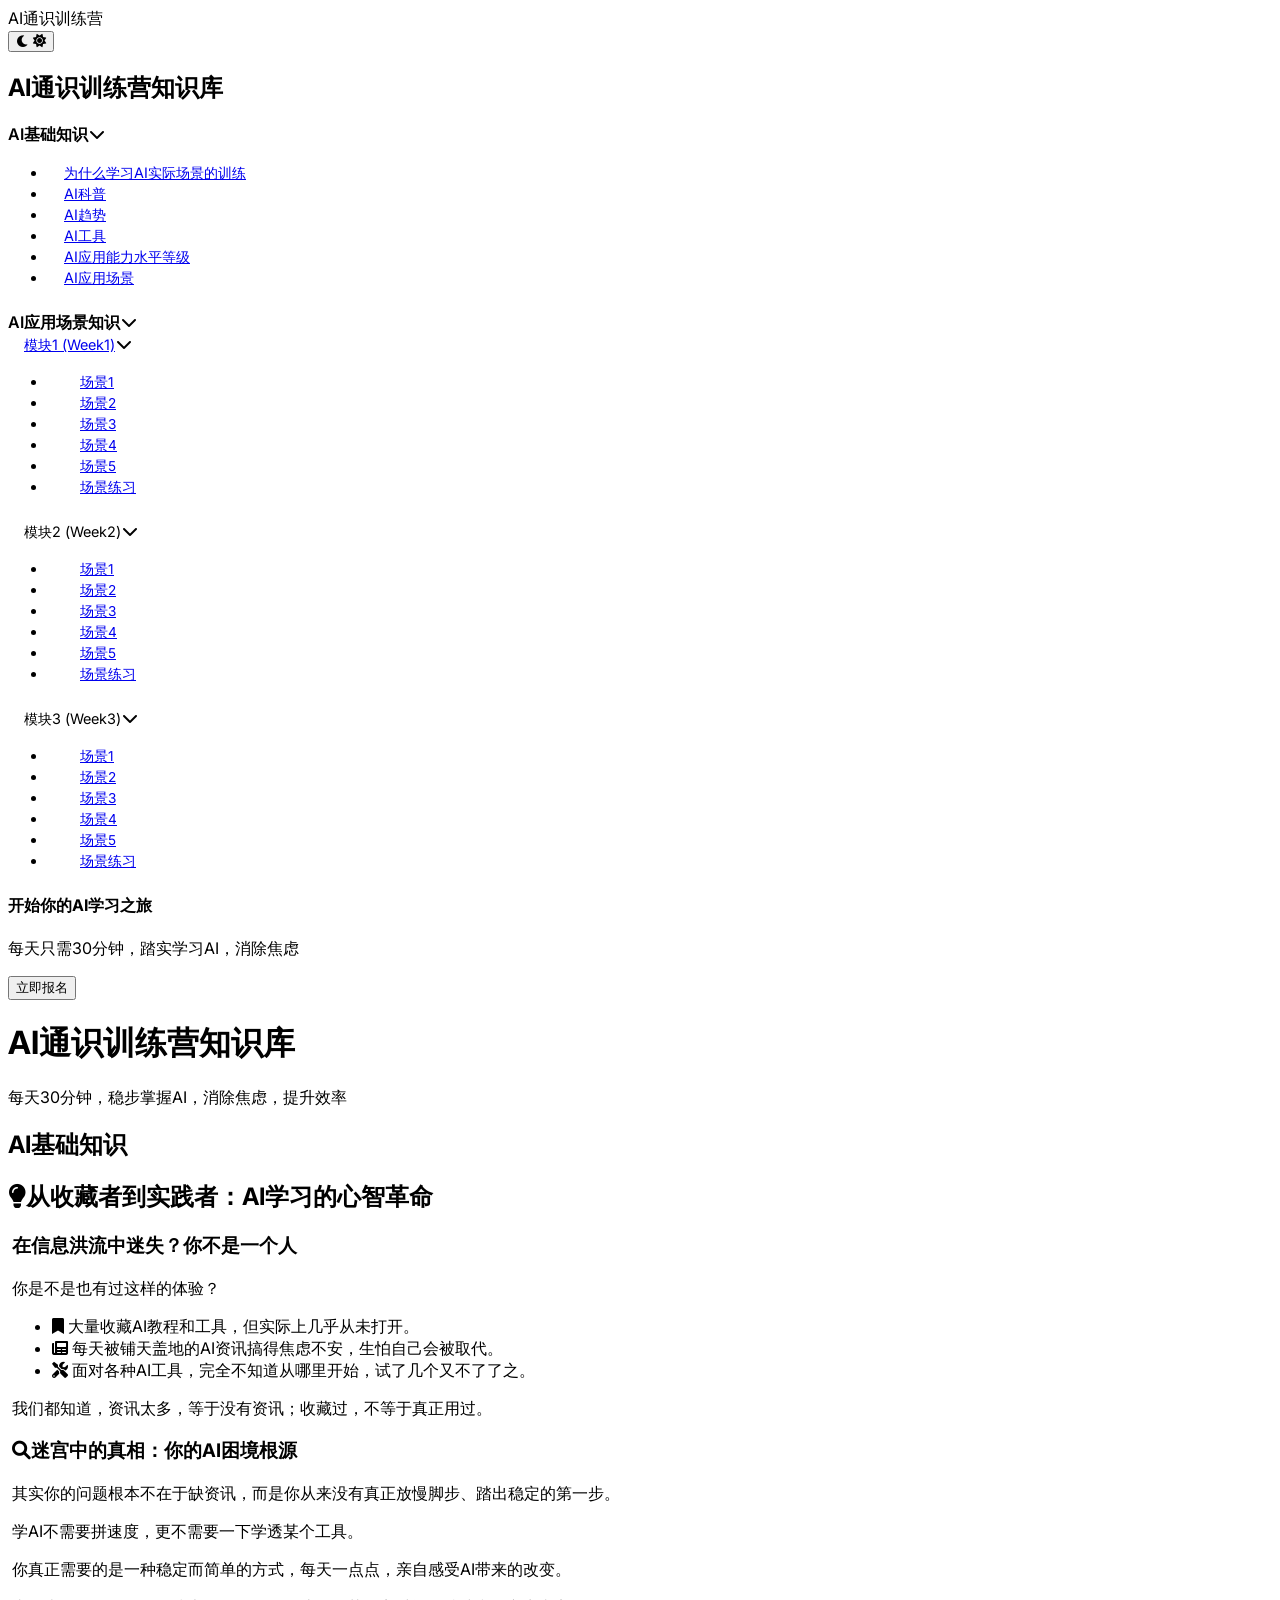
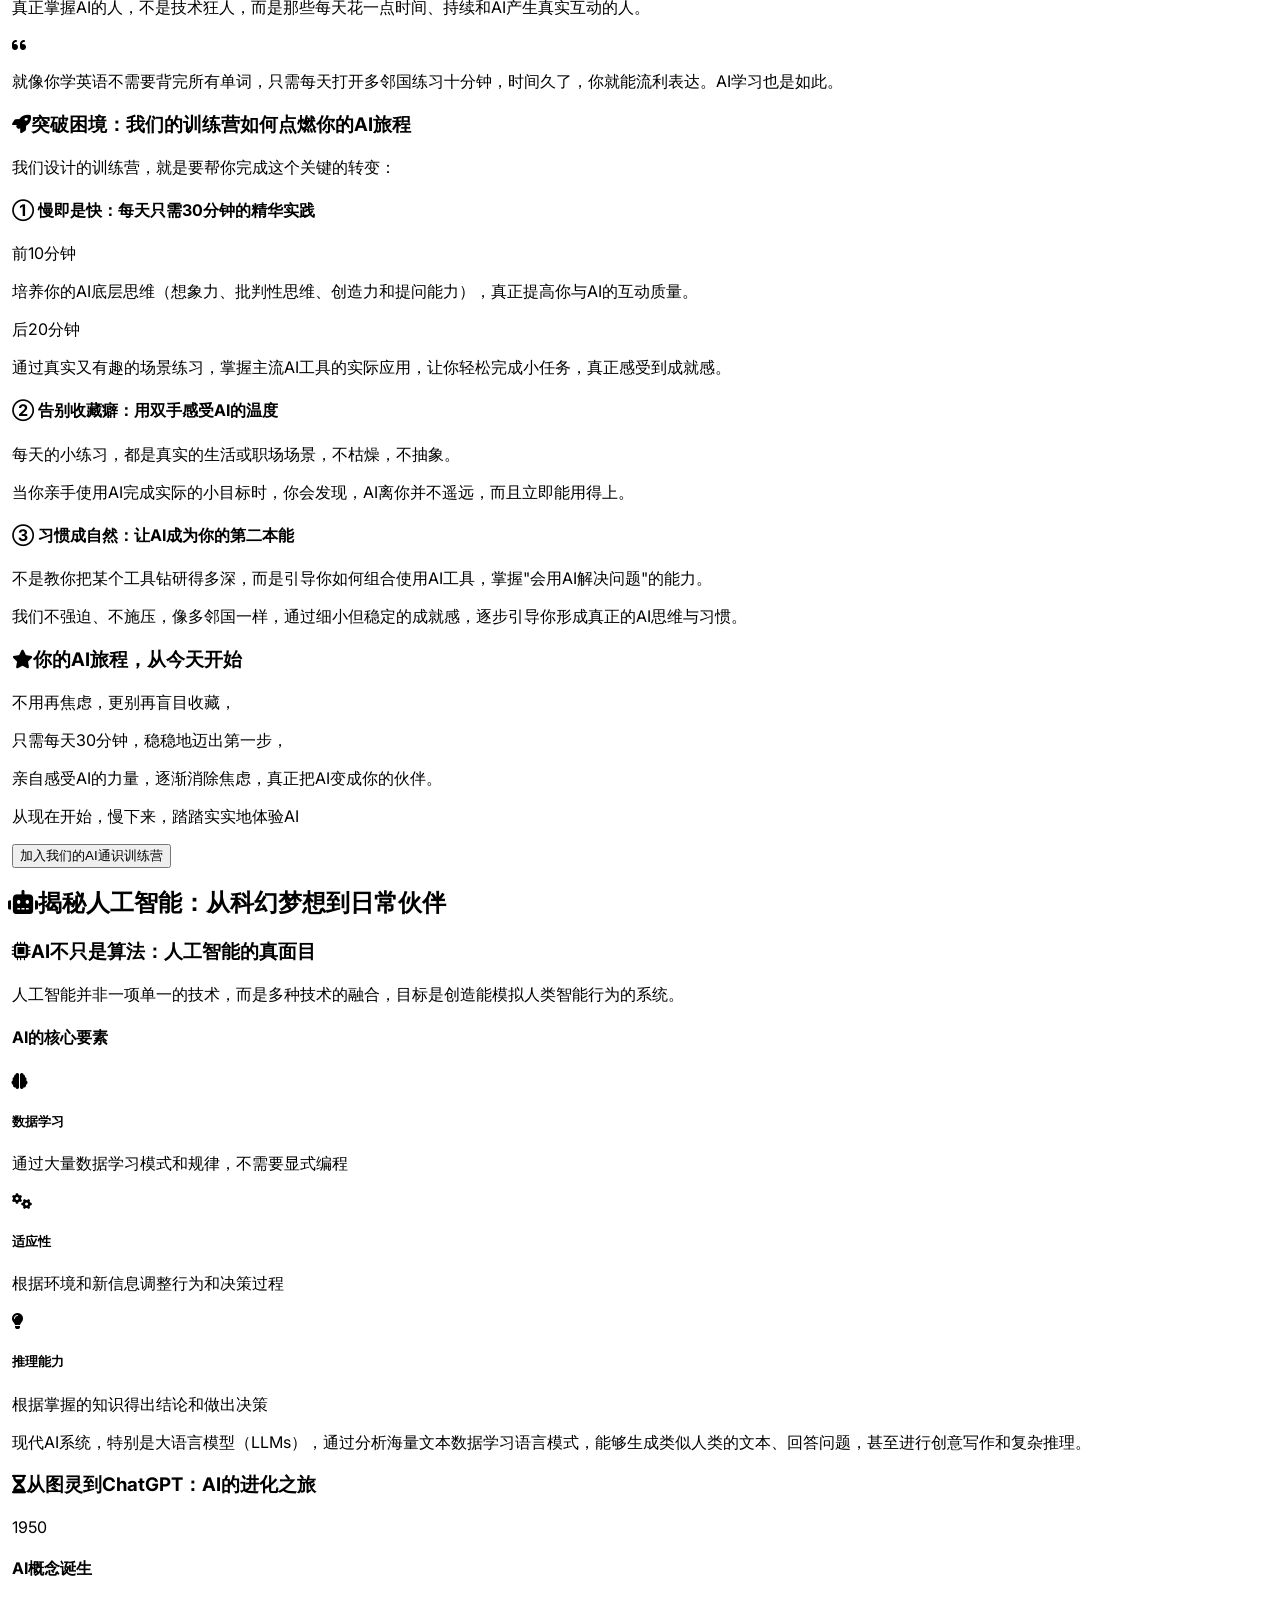
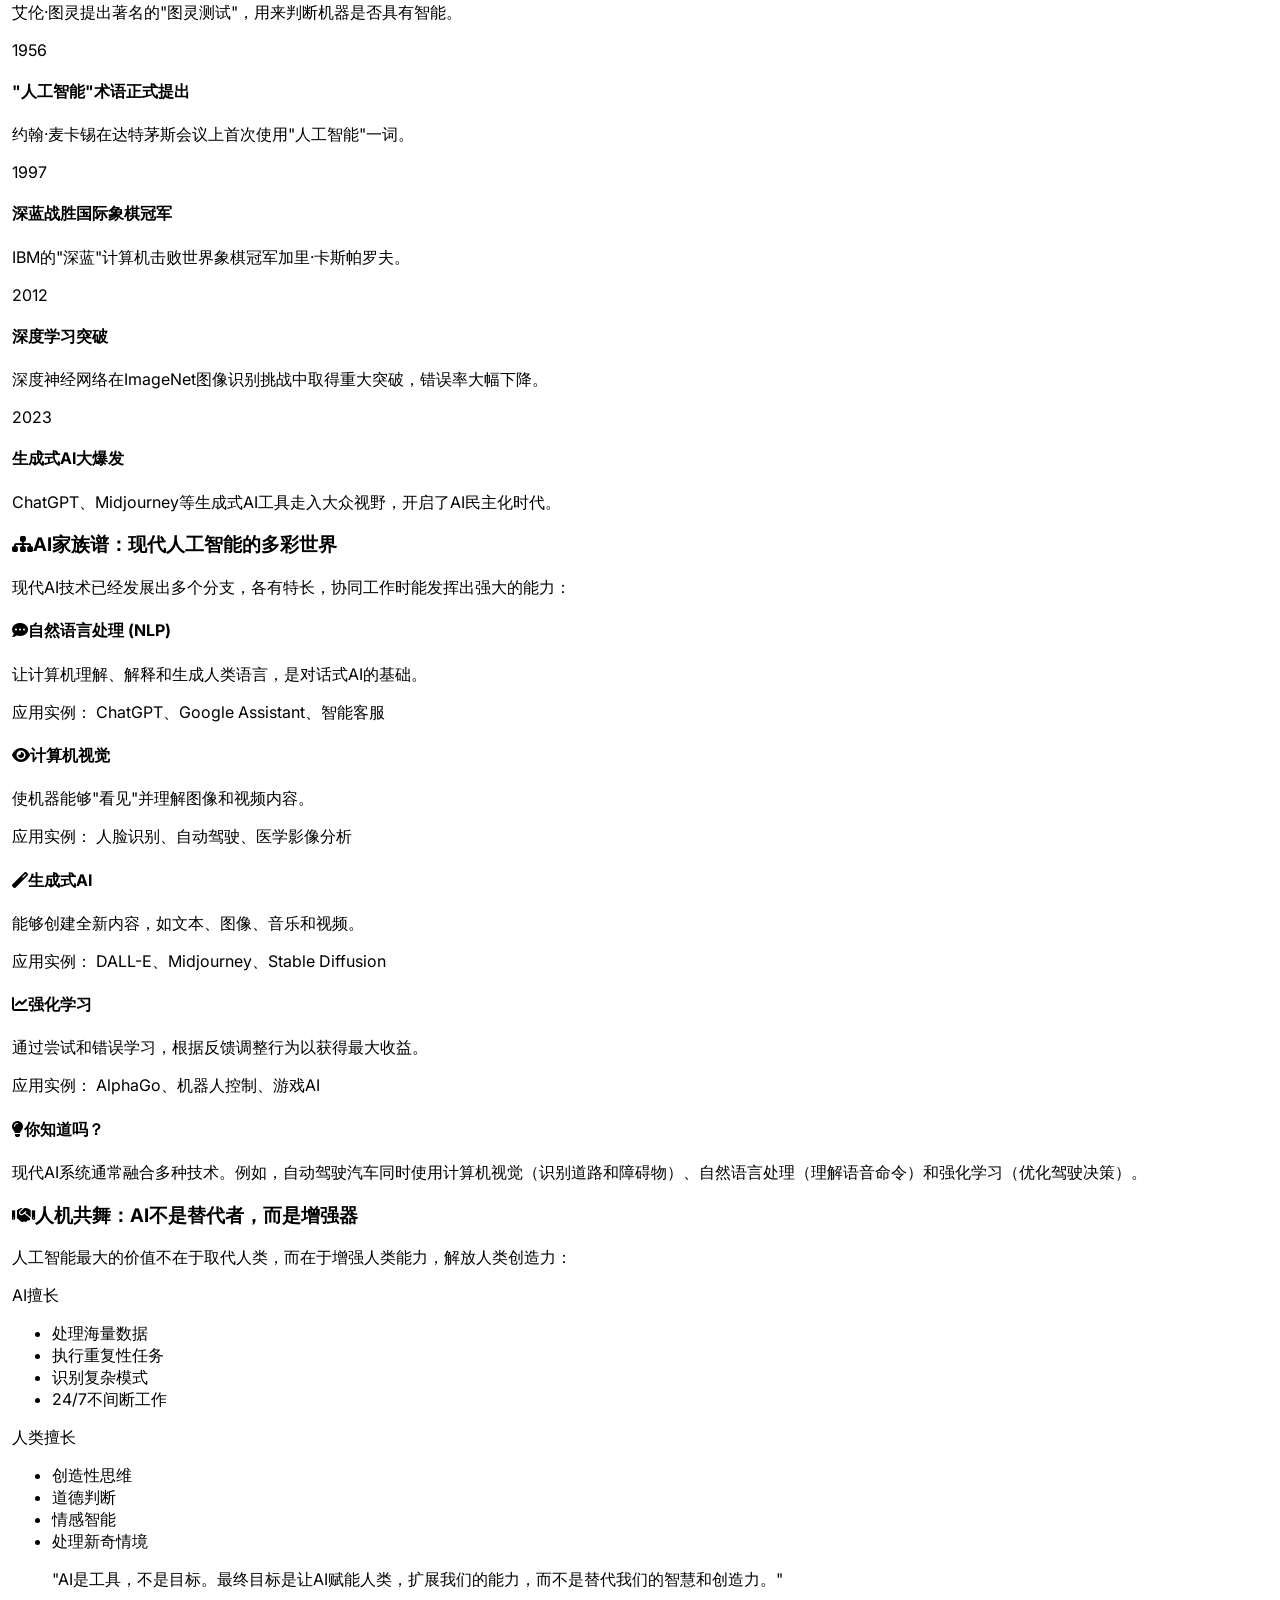
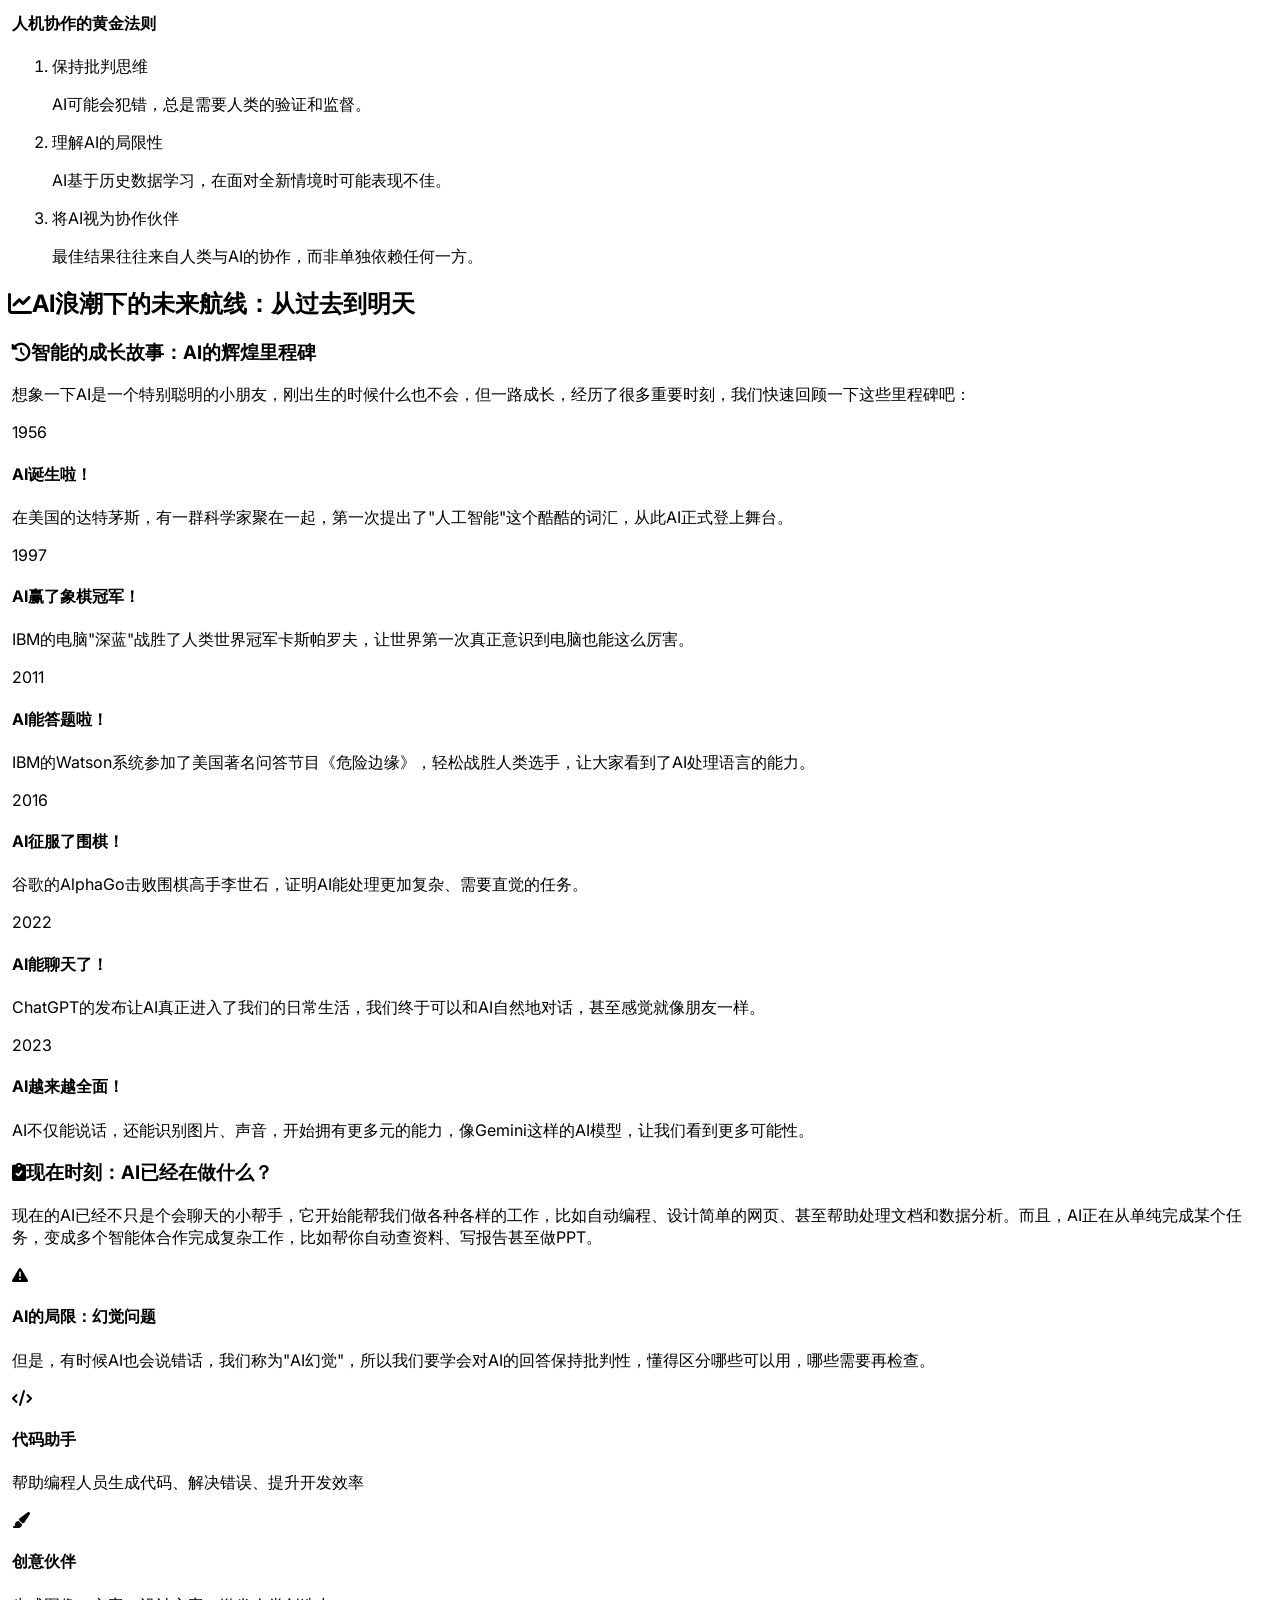
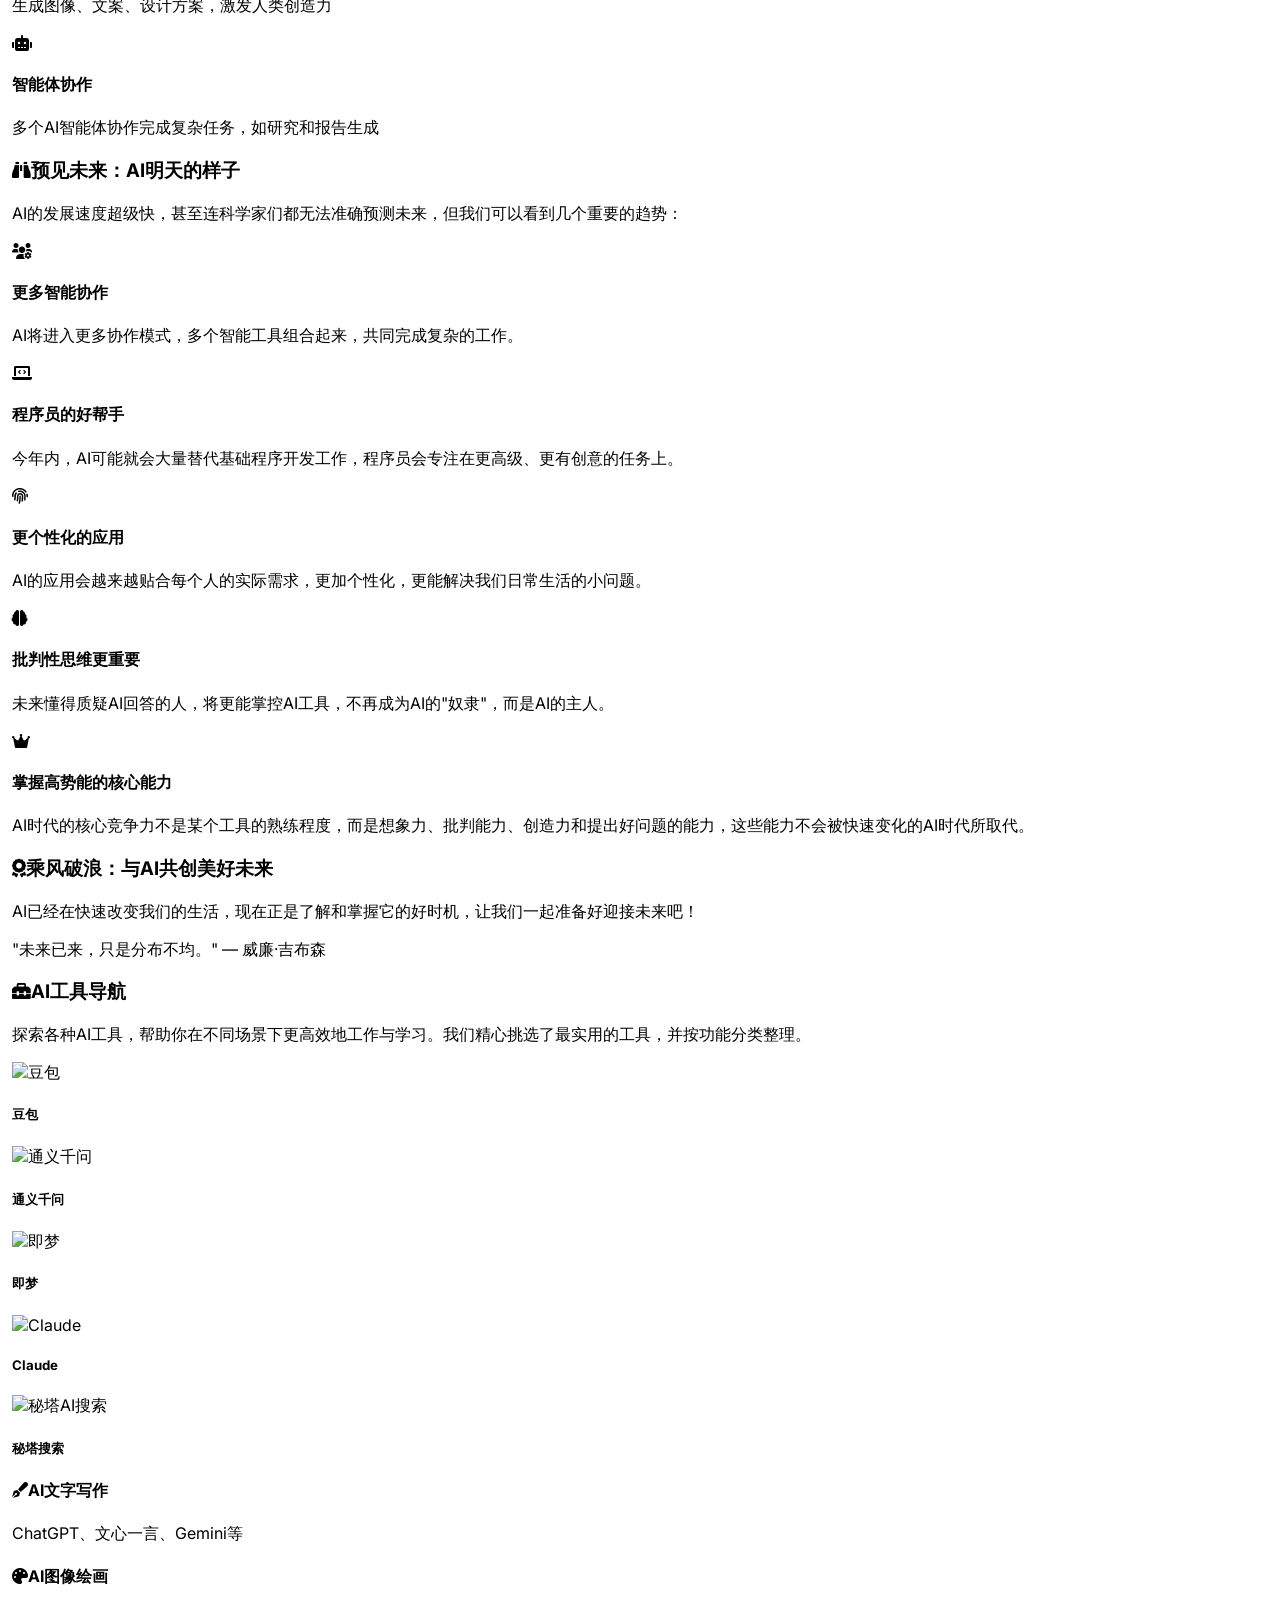
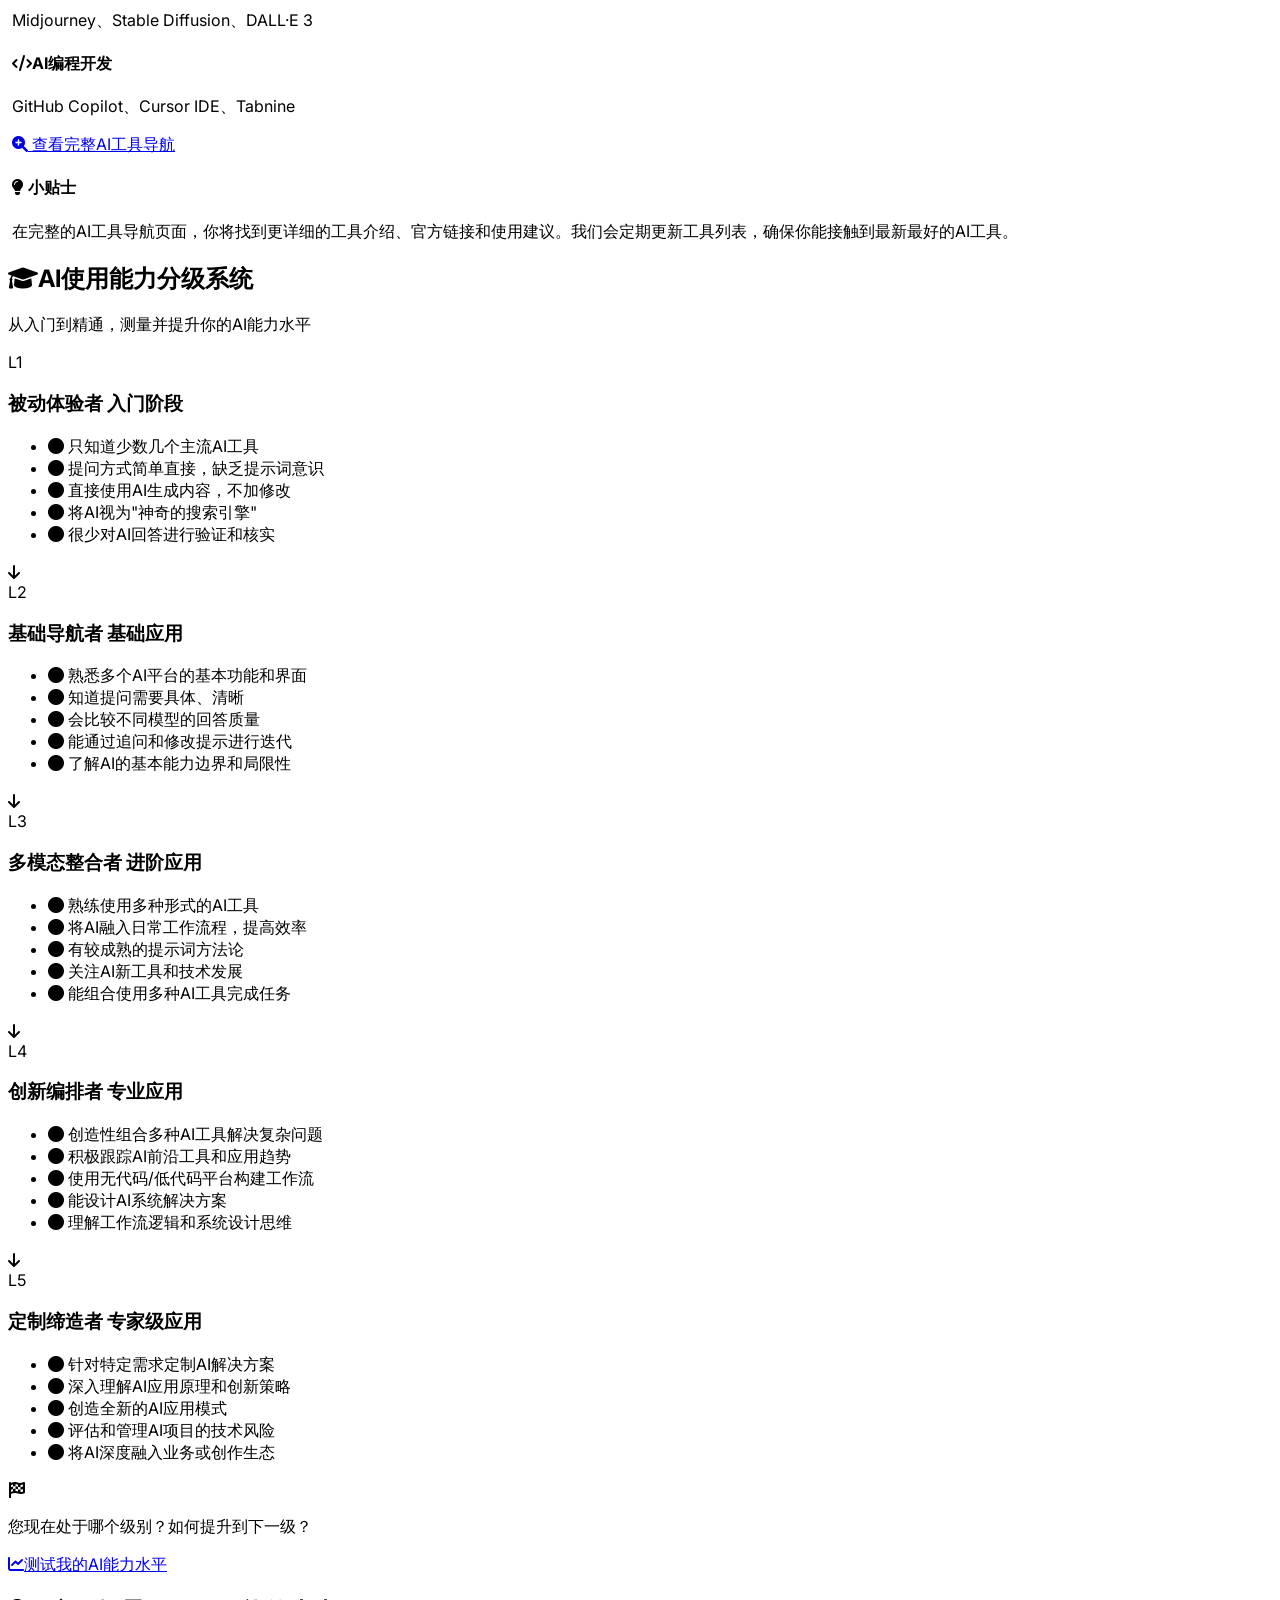
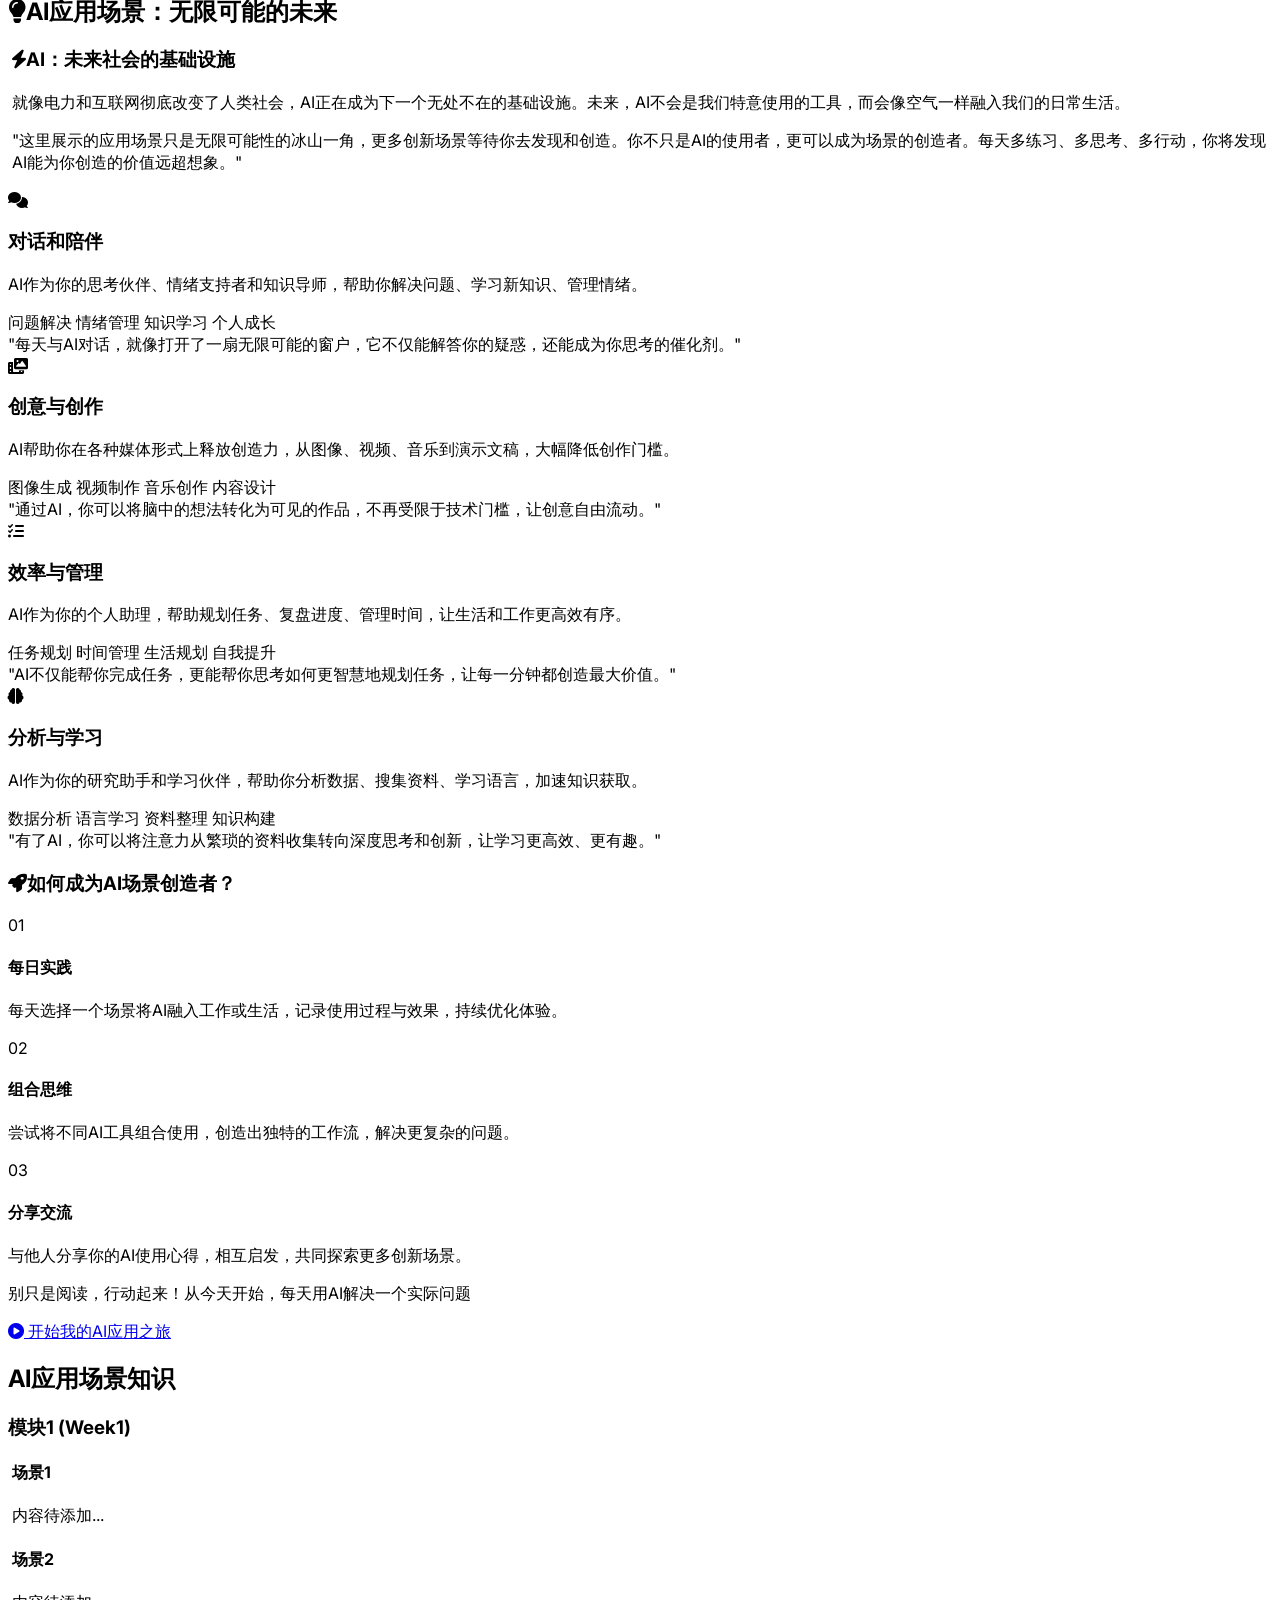
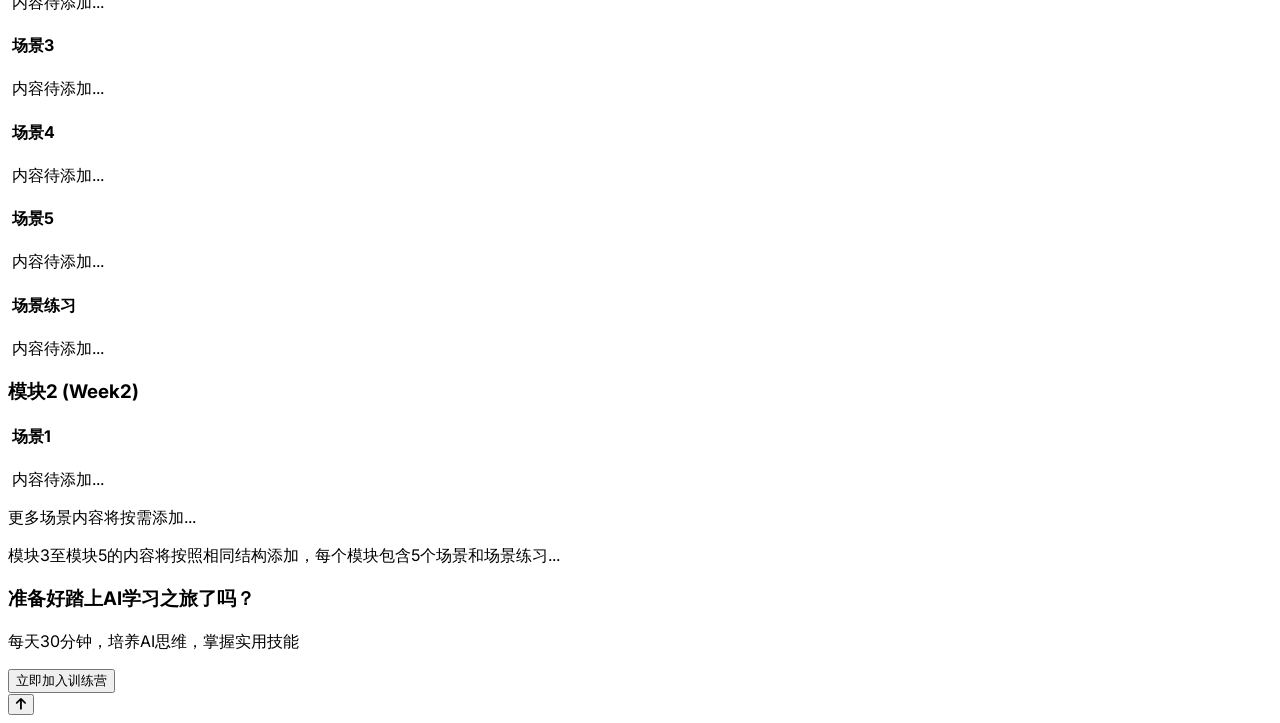
==== ai-knowledge-hub.html @ e5cb685e "sence1" ====
<!DOCTYPE html>
<html lang="zh-CN" class="scroll-smooth">

<head>
    <meta charset="UTF-8">
    <meta name="viewport" content="width=device-width, initial-scale=1.0">
    <title>AI通识训练营知识库</title>

    <!-- TailwindCSS -->
    <script src="https://cdn.tailwindcss.com"></script>

    <!-- Preline UI -->
    <link rel="stylesheet" href="https://cdn.jsdelivr.net/npm/preline/dist/preline.min.css" />

    <!-- Font Awesome -->
    <link rel="stylesheet" href="https://cdnjs.cloudflare.com/ajax/libs/font-awesome/6.0.0/css/all.min.css" />

    <!-- Google Fonts -->
    <link href="https://fonts.googleapis.com/css2?family=Inter:wght@400;500;600;700&display=swap" rel="stylesheet">

    <script>
        tailwind.config = {
            theme: {
                extend: {
                    colors: {
                        primary: {
                            50: '#eef2ff',
                            100: '#e0e7ff',
                            200: '#c7d2fe',
                            300: '#a5b4fc',
                            400: '#818cf8',
                            500: '#6366f1',
                            600: '#4f46e5',
                            700: '#4338ca',
                            800: '#3730a3',
                            900: '#312e81',
                        },
                        secondary: {
                            50: '#f8fafc',
                            100: '#f1f5f9',
                            200: '#e2e8f0',
                            300: '#cbd5e1',
                            400: '#94a3b8',
                            500: '#64748b',
                            600: '#475569',
                            700: '#334155',
                            800: '#1e293b',
                            900: '#0f172a',
                        },
                    },
                    fontFamily: {
                        sans: ['Inter', 'system-ui', 'sans-serif'],
                    },
                },
            },
            darkMode: 'class',
        }
    </script>

    <style>
        @layer base {
            body {
                font-family: 'Inter', sans-serif;
            }
        }

        .fade-in {
            animation: fadeIn 0.5s ease-in;
        }

        @keyframes fadeIn {
            from {
                opacity: 0;
                transform: translateY(20px);
            }

            to {
                opacity: 1;
                transform: translateY(0);
            }
        }

        .hover-scale {
            transition: transform 0.2s ease;
        }

        .hover-scale:hover {
            transform: scale(1.02);
        }

        /* 知识库特定样式 */
        .knowledge-card {
            transition: all 0.3s ease;
            border-left: 4px solid transparent;
        }

        .knowledge-card:hover {
            border-left-color: #6366f1;
        }

        .toc-link.active {
            color: #6366f1;
            font-weight: 600;
        }

        /* 平滑滚动 */
        html {
            scroll-behavior: smooth;
        }

        /* 侧边栏目录样式 */
        .sidebar-nav {
            max-height: calc(100vh - 150px);
            overflow-y: auto;
            scrollbar-width: thin;
        }

        .sidebar-nav::-webkit-scrollbar {
            width: 4px;
        }

        .sidebar-nav::-webkit-scrollbar-track {
            background: transparent;
        }

        .sidebar-nav::-webkit-scrollbar-thumb {
            background-color: rgba(99, 102, 241, 0.3);
            border-radius: 20px;
        }

        .nav-group {
            margin-bottom: 0.5rem;
        }

        .nav-group-toggle {
            cursor: pointer;
            user-select: none;
        }

        .nav-group-content {
            max-height: 0;
            overflow: hidden;
            transition: max-height 0.3s ease;
        }

        .nav-group.expanded .nav-group-content {
            max-height: 1000px;
        }

        .nav-group-icon {
            transition: transform 0.3s ease;
        }

        .nav-group.expanded .nav-group-icon {
            transform: rotate(90deg);
        }

        .toc-link-l1 {
            font-weight: 600;
            font-size: 1rem;
        }

        .toc-link-l2 {
            font-size: 0.9rem;
            padding-left: 1rem;
        }

        .toc-link-l3 {
            font-size: 0.85rem;
            padding-left: 2rem;
        }

        .toc-link-l4 {
            font-size: 0.8rem;
            padding-left: 3rem;
        }
    </style>
</head>

<body class="bg-gray-50 dark:bg-secondary-900 text-secondary-800 dark:text-gray-100">
    <!-- 导航栏 -->
    <nav
        class="fixed w-full bg-white/90 dark:bg-secondary-800/90 backdrop-blur-md z-50 border-b border-gray-200 dark:border-secondary-700">
        <div class="max-w-7xl mx-auto px-4 sm:px-6 lg:px-8">
            <div class="flex justify-between h-16">
                <div class="flex items-center">
                    <span class="text-xl font-bold text-primary-600 dark:text-primary-400">AI通识训练营</span>
                </div>
                <div class="flex items-center space-x-4">
                    <button id="darkModeToggle" class="p-2 rounded-lg hover:bg-gray-100 dark:hover:bg-secondary-700">
                        <i class="fas fa-moon dark:hidden"></i>
                        <i class="fas fa-sun hidden dark:block"></i>
                    </button>
                </div>
            </div>
        </div>
    </nav>

    <div class="flex flex-col md:flex-row">
        <!-- 侧边栏导航 -->
        <aside
            class="md:fixed md:h-screen md:w-72 lg:w-80 pt-16 px-4 md:border-r border-gray-200 dark:border-secondary-700 bg-white/80 dark:bg-secondary-800/80 backdrop-blur-sm">
            <div class="sticky top-16 py-6">
                <h2 class="text-xl font-bold mb-4 text-primary-600 dark:text-primary-400">AI通识训练营知识库</h2>

                <div class="sidebar-nav mt-4">
                    <!-- AI基础知识 部分 -->
                    <div class="nav-group expanded mb-2">
                        <div
                            class="nav-group-toggle flex items-center justify-between py-2 hover:text-primary-600 dark:hover:text-primary-400">
                            <span class="toc-link-l1 text-secondary-800 dark:text-gray-100">AI基础知识</span>
                            <i class="fas fa-chevron-right text-xs nav-group-icon text-primary-400"></i>
                        </div>
                        <div class="nav-group-content pl-2">
                            <ul class="space-y-1">
                                <li>
                                    <a href="#why-learn"
                                        class="toc-link toc-link-l2 block py-1 hover:text-primary-600 dark:hover:text-primary-400">
                                        为什么学习AI实际场景的训练
                                    </a>
                                </li>
                                <li>
                                    <a href="#ai-science"
                                        class="toc-link toc-link-l2 block py-1 hover:text-primary-600 dark:hover:text-primary-400">
                                        AI科普
                                    </a>
                                </li>
                                <li>
                                    <a href="#ai-trends"
                                        class="toc-link toc-link-l2 block py-1 hover:text-primary-600 dark:hover:text-primary-400">
                                        AI趋势
                                    </a>
                                </li>
                                <li>
                                    <a href="#ai-tools"
                                        class="toc-link toc-link-l2 block py-1 hover:text-primary-600 dark:hover:text-primary-400">
                                        AI工具
                                    </a>
                                </li>
                                <li>
                                    <a href="#ai-skill-levels"
                                        class="toc-link toc-link-l2 block py-1 hover:text-primary-600 dark:hover:text-primary-400">
                                        AI应用能力水平等级
                                    </a>
                                </li>
                                <li>
                                    <a href="#ai-scenarios"
                                        class="toc-link toc-link-l2 block py-1 hover:text-primary-600 dark:hover:text-primary-400">
                                        AI应用场景
                                    </a>
                                </li>
                            </ul>
                        </div>
                    </div>

                    <!-- AI应用场景知识 部分 -->
                    <div class="nav-group mb-2">
                        <div
                            class="nav-group-toggle flex items-center justify-between py-2 hover:text-primary-600 dark:hover:text-primary-400">
                            <span class="toc-link-l1 text-secondary-800 dark:text-gray-100">AI应用场景知识</span>
                            <i class="fas fa-chevron-right text-xs nav-group-icon text-primary-400"></i>
                        </div>
                        <div class="nav-group-content pl-2">
                            <!-- 模块1 Week1 -->
                            <div class="nav-group mb-1">
                                <div
                                    class="nav-group-toggle flex items-center justify-between py-1 hover:text-primary-600 dark:hover:text-primary-400">
                                    <a href="ai-scenarios-week1.html" class="toc-link-l2 text-secondary-800 dark:text-gray-100">模块1 (Week1)</a>
                                    <i class="fas fa-chevron-right text-xs nav-group-icon text-primary-400"></i>
                                </div>
                                <div class="nav-group-content">
                                    <ul class="space-y-1">
                                        <li>
                                            <a href="#week1-scene1"
                                                class="toc-link toc-link-l3 block py-1 hover:text-primary-600 dark:hover:text-primary-400">
                                                场景1
                                            </a>
                                        </li>
                                        <li>
                                            <a href="#week1-scene2"
                                                class="toc-link toc-link-l3 block py-1 hover:text-primary-600 dark:hover:text-primary-400">
                                                场景2
                                            </a>
                                        </li>
                                        <li>
                                            <a href="#week1-scene3"
                                                class="toc-link toc-link-l3 block py-1 hover:text-primary-600 dark:hover:text-primary-400">
                                                场景3
                                            </a>
                                        </li>
                                        <li>
                                            <a href="#week1-scene4"
                                                class="toc-link toc-link-l3 block py-1 hover:text-primary-600 dark:hover:text-primary-400">
                                                场景4
                                            </a>
                                        </li>
                                        <li>
                                            <a href="#week1-scene5"
                                                class="toc-link toc-link-l3 block py-1 hover:text-primary-600 dark:hover:text-primary-400">
                                                场景5
                                            </a>
                                        </li>
                                        <li>
                                            <a href="#week1-practice"
                                                class="toc-link toc-link-l3 block py-1 hover:text-primary-600 dark:hover:text-primary-400">
                                                场景练习
                                            </a>
                                        </li>
                                    </ul>
                                </div>
                            </div>

                            <!-- 模块2 Week2 -->
                            <div class="nav-group mb-1">
                                <div
                                    class="nav-group-toggle flex items-center justify-between py-1 hover:text-primary-600 dark:hover:text-primary-400">
                                    <span class="toc-link-l2 text-secondary-800 dark:text-gray-100">模块2 (Week2)</span>
                                    <i class="fas fa-chevron-right text-xs nav-group-icon text-primary-400"></i>
                                </div>
                                <div class="nav-group-content">
                                    <ul class="space-y-1">
                                        <li>
                                            <a href="#week2-scene1"
                                                class="toc-link toc-link-l3 block py-1 hover:text-primary-600 dark:hover:text-primary-400">
                                                场景1
                                            </a>
                                        </li>
                                        <li>
                                            <a href="#week2-scene2"
                                                class="toc-link toc-link-l3 block py-1 hover:text-primary-600 dark:hover:text-primary-400">
                                                场景2
                                            </a>
                                        </li>
                                        <li>
                                            <a href="#week2-scene3"
                                                class="toc-link toc-link-l3 block py-1 hover:text-primary-600 dark:hover:text-primary-400">
                                                场景3
                                            </a>
                                        </li>
                                        <li>
                                            <a href="#week2-scene4"
                                                class="toc-link toc-link-l3 block py-1 hover:text-primary-600 dark:hover:text-primary-400">
                                                场景4
                                            </a>
                                        </li>
                                        <li>
                                            <a href="#week2-scene5"
                                                class="toc-link toc-link-l3 block py-1 hover:text-primary-600 dark:hover:text-primary-400">
                                                场景5
                                            </a>
                                        </li>
                                        <li>
                                            <a href="#week2-practice"
                                                class="toc-link toc-link-l3 block py-1 hover:text-primary-600 dark:hover:text-primary-400">
                                                场景练习
                                            </a>
                                        </li>
                                    </ul>
                                </div>
                            </div>

                            <!-- 模块3 Week3 -->
                            <div class="nav-group mb-1">
                                <div
                                    class="nav-group-toggle flex items-center justify-between py-1 hover:text-primary-600 dark:hover:text-primary-400">
                                    <span class="toc-link-l2 text-secondary-800 dark:text-gray-100">模块3 (Week3)</span>
                                    <i class="fas fa-chevron-right text-xs nav-group-icon text-primary-400"></i>
                                </div>
                                <div class="nav-group-content">
                                    <ul class="space-y-1">
                                        <li>
                                            <a href="#week3-scene1"
                                                class="toc-link toc-link-l3 block py-1 hover:text-primary-600 dark:hover:text-primary-400">
                                                场景1
                                            </a>
                                        </li>
                                        <li>
                                            <a href="#week3-scene2"
                                                class="toc-link toc-link-l3 block py-1 hover:text-primary-600 dark:hover:text-primary-400">
                                                场景2
                                            </a>
                                        </li>
                                        <li>
                                            <a href="#week3-scene3"
                                                class="toc-link toc-link-l3 block py-1 hover:text-primary-600 dark:hover:text-primary-400">
                                                场景3
                                            </a>
                                        </li>
                                        <li>
                                            <a href="#week3-scene4"
                                                class="toc-link toc-link-l3 block py-1 hover:text-primary-600 dark:hover:text-primary-400">
                                                场景4
                                            </a>
                                        </li>
                                        <li>
                                            <a href="#week3-scene5"
                                                class="toc-link toc-link-l3 block py-1 hover:text-primary-600 dark:hover:text-primary-400">
                                                场景5
                                            </a>
                                        </li>
                                        <li>
                                            <a href="#week3-practice"
                                                class="toc-link toc-link-l3 block py-1 hover:text-primary-600 dark:hover:text-primary-400">
                                                场景练习
                                            </a>
                                        </li>
                                    </ul>
                                </div>
                            </div>

                            <!-- 模块4 Week4 -->
                            <div class="nav-group mb-1">
                                <div
                                    class="nav-group-toggle flex items-center justify-between py-1 hover:text-primary-600 dark:hover:text-primary-400">
                                    <span class="toc-link-l2 text-secondary-800 dark:text-gray-100">模块4 (Week4)</span>
                                    <i class="fas fa-chevron-right text-xs nav-group-icon text-primary-400"></i>
                                </div>
                                <div class="nav-group-content">
                                    <ul class="space-y-1">
                                        <li>
                                            <a href="#week4-scene1"
                                                class="toc-link toc-link-l3 block py-1 hover:text-primary-600 dark:hover:text-primary-400">
                                                场景1
                                            </a>
                                        </li>
                                        <li>
                                            <a href="#week4-scene2"
                                                class="toc-link toc-link-l3 block py-1 hover:text-primary-600 dark:hover:text-primary-400">
                                                场景2
                                            </a>
                                        </li>
                                        <li>
                                            <a href="#week4-scene3"
                                                class="toc-link toc-link-l3 block py-1 hover:text-primary-600 dark:hover:text-primary-400">
                                                场景3
                                            </a>
                                        </li>
                                        <li>
                                            <a href="#week4-scene4"
                                                class="toc-link toc-link-l3 block py-1 hover:text-primary-600 dark:hover:text-primary-400">
                                                场景4
                                            </a>
                                        </li>
                                        <li>
                                            <a href="#week4-scene5"
                                                class="toc-link toc-link-l3 block py-1 hover:text-primary-600 dark:hover:text-primary-400">
                                                场景5
                                            </a>
                                        </li>
                                        <li>
                                            <a href="#week4-practice"
                                                class="toc-link toc-link-l3 block py-1 hover:text-primary-600 dark:hover:text-primary-400">
                                                场景练习
                                            </a>
                                        </li>
                                    </ul>
                                </div>
                            </div>

                            <!-- 模块5 Week5 -->
                            <div class="nav-group mb-1">
                                <div
                                    class="nav-group-toggle flex items-center justify-between py-1 hover:text-primary-600 dark:hover:text-primary-400">
                                    <span class="toc-link-l2 text-secondary-800 dark:text-gray-100">模块5 (Week5)</span>
                                    <i class="fas fa-chevron-right text-xs nav-group-icon text-primary-400"></i>
                                </div>
                                <div class="nav-group-content">
                                    <ul class="space-y-1">
                                        <li>
                                            <a href="#week5-scene1"
                                                class="toc-link toc-link-l3 block py-1 hover:text-primary-600 dark:hover:text-primary-400">
                                                场景1
                                            </a>
                                        </li>
                                        <li>
                                            <a href="#week5-scene2"
                                                class="toc-link toc-link-l3 block py-1 hover:text-primary-600 dark:hover:text-primary-400">
                                                场景2
                                            </a>
                                        </li>
                                        <li>
                                            <a href="#week5-scene3"
                                                class="toc-link toc-link-l3 block py-1 hover:text-primary-600 dark:hover:text-primary-400">
                                                场景3
                                            </a>
                                        </li>
                                        <li>
                                            <a href="#week5-scene4"
                                                class="toc-link toc-link-l3 block py-1 hover:text-primary-600 dark:hover:text-primary-400">
                                                场景4
                                            </a>
                                        </li>
                                        <li>
                                            <a href="#week5-scene5"
                                                class="toc-link toc-link-l3 block py-1 hover:text-primary-600 dark:hover:text-primary-400">
                                                场景5
                                            </a>
                                        </li>
                                        <li>
                                            <a href="#week5-practice"
                                                class="toc-link toc-link-l3 block py-1 hover:text-primary-600 dark:hover:text-primary-400">
                                                场景练习
                                            </a>
                                        </li>
                                    </ul>
                                </div>
                            </div>
                        </div>
                    </div>
                </div>

                <div class="mt-8 p-4 bg-primary-50 dark:bg-primary-900/30 rounded-lg">
                    <h4 class="font-medium text-primary-600 dark:text-primary-400 mb-2">开始你的AI学习之旅</h4>
                    <p class="text-sm mb-3">每天只需30分钟，踏实学习AI，消除焦虑</p>
                    <button
                        class="w-full py-2 bg-primary-600 hover:bg-primary-700 text-white rounded-md text-sm transition">
                        立即报名
                    </button>
                </div>
            </div>
        </aside>

        <!-- 主要内容区 -->
        <main class="flex-1 md:ml-72 lg:ml-80 pt-20 pb-12">
            <div class="max-w-3xl mx-auto px-4 sm:px-6 lg:px-8">
                <!-- 头部 -->
                <header class="py-8 mb-8 border-b border-gray-200 dark:border-secondary-700">
                    <h1 class="text-3xl font-bold text-primary-600 dark:text-primary-400 mb-4">
                        AI通识训练营知识库
                    </h1>
                    <p class="text-lg text-secondary-600 dark:text-secondary-300">
                        每天30分钟，稳步掌握AI，消除焦虑，提升效率
                    </p>
                </header>

                <!-- 内容区块 -->
                <div class="space-y-12">
                    <!-- AI基础知识 部分 -->
                    <section class="space-y-8">
                        <h2
                            class="text-2xl font-bold text-secondary-800 dark:text-white pb-2 border-b-2 border-primary-200 dark:border-primary-800">
                            AI基础知识
                        </h2>

                        <!-- AI基础知识 - 为什么学习AI实际场景的训练 部分 -->
                        <section id="why-learn" class="space-y-8">
                            <h2
                                class="text-2xl font-bold text-secondary-800 dark:text-white pb-2 border-b-2 border-primary-200 dark:border-primary-800">
                                <i class="fas fa-lightbulb text-yellow-500 mr-2"></i>从收藏者到实践者：AI学习的心智革命
                            </h2>

                            <!-- 引言部分 -->
                            <div class="knowledge-card p-6 bg-white dark:bg-secondary-800 rounded-lg shadow-sm">
                                <h3 class="text-xl font-semibold mb-4 text-primary-600 dark:text-primary-400">
                                    <i class="fas fa-heart-circle-check mr-2"></i>在信息洪流中迷失？你不是一个人
                                </h3>
                                <div class="prose dark:prose-invert max-w-none">
                                    <p class="mb-4 text-lg">你是不是也有过这样的体验？</p>

                                    <div
                                        class="bg-primary-50 dark:bg-primary-900/20 p-4 rounded-lg mb-6 border-l-4 border-primary-400">
                                        <ul class="list-none space-y-4">
                                            <li class="flex items-start">
                                                <span
                                                    class="flex-shrink-0 h-6 w-6 flex items-center justify-center rounded-full bg-primary-100 dark:bg-primary-800 text-primary-600 dark:text-primary-300 mr-3">
                                                    <i class="fas fa-bookmark"></i>
                                                </span>
                                                <span>大量收藏AI教程和工具，但实际上几乎从未打开。</span>
                                            </li>
                                            <li class="flex items-start">
                                                <span
                                                    class="flex-shrink-0 h-6 w-6 flex items-center justify-center rounded-full bg-primary-100 dark:bg-primary-800 text-primary-600 dark:text-primary-300 mr-3">
                                                    <i class="fas fa-newspaper"></i>
                                                </span>
                                                <span>每天被铺天盖地的AI资讯搞得焦虑不安，生怕自己会被取代。</span>
                                            </li>
                                            <li class="flex items-start">
                                                <span
                                                    class="flex-shrink-0 h-6 w-6 flex items-center justify-center rounded-full bg-primary-100 dark:bg-primary-800 text-primary-600 dark:text-primary-300 mr-3">
                                                    <i class="fas fa-tools"></i>
                                                </span>
                                                <span>面对各种AI工具，完全不知道从哪里开始，试了几个又不了了之。</span>
                                            </li>
                                        </ul>
                                    </div>

                                    <p class="text-lg font-medium text-secondary-700 dark:text-secondary-200 mb-4">
                                        我们都知道，资讯太多，等于没有资讯；收藏过，不等于真正用过。
                                    </p>
                                </div>
                            </div>

                            <!-- 问题分析部分 -->
                            <div class="knowledge-card p-6 bg-white dark:bg-secondary-800 rounded-lg shadow-sm">
                                <h3 class="text-xl font-semibold mb-4 text-primary-600 dark:text-primary-400">
                                    <i class="fas fa-magnifying-glass mr-2"></i>迷宫中的真相：你的AI困境根源
                                </h3>
                                <div class="prose dark:prose-invert max-w-none">
                                    <p class="mb-5">其实你的问题根本不在于缺资讯，而是你从来没有<span
                                            class="text-primary-600 dark:text-primary-400 font-medium">真正放慢脚步、踏出稳定的第一步</span>。
                                    </p>

                                    <div
                                        class="bg-gradient-to-r from-primary-50 to-white dark:from-primary-900/20 dark:to-secondary-800 p-5 rounded-lg mb-6">
                                        <p class="mb-4">学AI不需要拼速度，更不需要一下学透某个工具。</p>
                                        <p class="mb-4">你真正需要的是一种稳定而简单的方式，每天一点点，亲自感受AI带来的改变。</p>
                                        <p class="mb-4">真正掌握AI的人，不是技术狂人，而是那些每天花一点时间、持续和AI产生真实互动的人。</p>
                                    </div>

                                    <div class="flex items-center p-4 bg-gray-50 dark:bg-secondary-700/50 rounded-lg">
                                        <span class="flex-shrink-0 mr-4 text-2xl text-yellow-500">
                                            <i class="fas fa-quote-left"></i>
                                        </span>
                                        <p class="italic">就像你学英语不需要背完所有单词，只需每天打开多邻国练习十分钟，时间久了，你就能流利表达。AI学习也是如此。</p>
                                    </div>
                                </div>
                            </div>

                            <!-- 解决方案部分 -->
                            <div class="knowledge-card p-6 bg-white dark:bg-secondary-800 rounded-lg shadow-sm">
                                <h3 class="text-xl font-semibold mb-4 text-primary-600 dark:text-primary-400">
                                    <i class="fas fa-rocket mr-2"></i>突破困境：我们的训练营如何点燃你的AI旅程
                                </h3>
                                <div class="prose dark:prose-invert max-w-none">
                                    <p class="mb-6 text-lg">我们设计的训练营，就是要帮你完成这个关键的转变：</p>

                                    <div class="space-y-8">
                                        <!-- 特点一 -->
                                        <div
                                            class="bg-white dark:bg-secondary-700 shadow-sm rounded-lg overflow-hidden">
                                            <div class="bg-primary-100 dark:bg-primary-900/40 p-4">
                                                <h4
                                                    class="text-lg font-medium flex items-center text-primary-700 dark:text-primary-300">
                                                    <span
                                                        class="flex-shrink-0 flex items-center justify-center h-8 w-8 rounded-full bg-primary-600 text-white text-sm mr-3">①</span>
                                                    慢即是快：每天只需30分钟的精华实践
                                                </h4>
                                            </div>
                                            <div class="p-5">
                                                <div class="flex flex-col sm:flex-row gap-4">
                                                    <div class="sm:w-1/2 flex flex-col">
                                                        <span
                                                            class="text-sm text-gray-500 dark:text-gray-400 mb-2">前10分钟</span>
                                                        <div
                                                            class="flex-1 bg-blue-50 dark:bg-blue-900/20 p-4 rounded-lg">
                                                            <p>培养你的AI底层思维（想象力、批判性思维、创造力和提问能力），真正提高你与AI的互动质量。</p>
                                                        </div>
                                                    </div>
                                                    <div class="sm:w-1/2 flex flex-col">
                                                        <span
                                                            class="text-sm text-gray-500 dark:text-gray-400 mb-2">后20分钟</span>
                                                        <div
                                                            class="flex-1 bg-green-50 dark:bg-green-900/20 p-4 rounded-lg">
                                                            <p>通过真实又有趣的场景练习，掌握主流AI工具的实际应用，让你轻松完成小任务，真正感受到成就感。</p>
                                                        </div>
                                                    </div>
                                                </div>
                                            </div>
                                        </div>

                                        <!-- 特点二 -->
                                        <div
                                            class="bg-white dark:bg-secondary-700 shadow-sm rounded-lg overflow-hidden">
                                            <div class="bg-primary-100 dark:bg-primary-900/40 p-4">
                                                <h4
                                                    class="text-lg font-medium flex items-center text-primary-700 dark:text-primary-300">
                                                    <span
                                                        class="flex-shrink-0 flex items-center justify-center h-8 w-8 rounded-full bg-primary-600 text-white text-sm mr-3">②</span>
                                                    告别收藏癖：用双手感受AI的温度
                                                </h4>
                                            </div>
                                            <div class="p-5">
                                                <p class="mb-4">每天的小练习，都是真实的生活或职场场景，不枯燥，不抽象。</p>
                                                <div
                                                    class="bg-yellow-50 dark:bg-yellow-900/20 p-4 rounded-lg border-l-4 border-yellow-300 dark:border-yellow-700">
                                                    <p>当你亲手使用AI完成实际的小目标时，你会发现，AI离你并不遥远，而且立即能用得上。</p>
                                                </div>
                                            </div>
                                        </div>

                                        <!-- 特点三 -->
                                        <div
                                            class="bg-white dark:bg-secondary-700 shadow-sm rounded-lg overflow-hidden">
                                            <div class="bg-primary-100 dark:bg-primary-900/40 p-4">
                                                <h4
                                                    class="text-lg font-medium flex items-center text-primary-700 dark:text-primary-300">
                                                    <span
                                                        class="flex-shrink-0 flex items-center justify-center h-8 w-8 rounded-full bg-primary-600 text-white text-sm mr-3">③</span>
                                                    习惯成自然：让AI成为你的第二本能
                                                </h4>
                                            </div>
                                            <div class="p-5">
                                                <p class="mb-4">不是教你把某个工具钻研得多深，而是引导你如何组合使用AI工具，掌握"会用AI解决问题"的能力。</p>
                                                <div
                                                    class="bg-purple-50 dark:bg-purple-900/20 p-4 rounded-lg border-l-4 border-purple-300 dark:border-purple-700">
                                                    <p>我们不强迫、不施压，像多邻国一样，通过细小但稳定的成就感，逐步引导你形成真正的AI思维与习惯。</p>
                                                </div>
                                            </div>
                                        </div>
                                    </div>
                                </div>
                            </div>

                            <!-- 总结部分 -->
                            <div
                                class="knowledge-card p-6 bg-gradient-to-br from-primary-50 to-blue-50 dark:from-primary-900/30 dark:to-blue-900/30 rounded-lg shadow-sm">
                                <h3 class="text-xl font-semibold mb-4 text-primary-600 dark:text-primary-400">
                                    <i class="fas fa-star mr-2"></i>你的AI旅程，从今天开始
                                </h3>
                                <div class="prose dark:prose-invert max-w-none">
                                    <div class="text-center space-y-3 my-4">
                                        <p class="text-lg">不用再焦虑，更别再盲目收藏，</p>
                                        <p class="text-lg">只需每天30分钟，稳稳地迈出第一步，</p>
                                        <p class="text-lg">亲自感受AI的力量，逐渐消除焦虑，真正把AI变成你的伙伴。</p>
                                    </div>

                                    <div class="mt-8 text-center">
                                        <p
                                            class="inline-block bg-white dark:bg-secondary-700 px-5 py-3 rounded-full text-lg font-medium text-primary-600 dark:text-primary-400 shadow-sm">
                                            从现在开始，慢下来，踏踏实实地体验AI
                                        </p>
                                    </div>

                                    <div class="mt-8 flex justify-center">
                                        <button
                                            class="px-8 py-3 bg-primary-600 hover:bg-primary-700 text-white rounded-lg transition-all shadow-md hover:shadow-lg transform hover:-translate-y-1">
                                            加入我们的AI通识训练营
                                        </button>
                                    </div>
                                </div>
                            </div>
                        </section>

                        <!-- AI科普 -->
                        <!-- AI基础知识 - AI科普 部分 -->
                        <section id="ai-science" class="space-y-8">
                            <h2
                                class="text-2xl font-bold text-secondary-800 dark:text-white pb-2 border-b-2 border-primary-200 dark:border-primary-800">
                                <i class="fas fa-robot text-blue-500 mr-2"></i>揭秘人工智能：从科幻梦想到日常伙伴
                            </h2>

                            <!-- AI基础概念 -->
                            <div class="knowledge-card p-6 bg-white dark:bg-secondary-800 rounded-lg shadow-sm">
                                <h3 class="text-xl font-semibold mb-4 text-primary-600 dark:text-primary-400">
                                    <i class="fas fa-microchip mr-2"></i>AI不只是算法：人工智能的真面目
                                </h3>
                                <div class="prose dark:prose-invert max-w-none">
                                    <p class="mb-4">人工智能并非一项单一的技术，而是多种技术的融合，目标是创造能模拟人类智能行为的系统。</p>

                                    <div class="bg-blue-50 dark:bg-blue-900/20 p-5 rounded-lg mb-6">
                                        <h4 class="text-lg font-medium text-primary-700 dark:text-primary-300 mb-3">
                                            AI的核心要素</h4>
                                        <div class="grid md:grid-cols-3 gap-4">
                                            <div class="bg-white dark:bg-secondary-700 p-4 rounded-lg shadow-sm">
                                                <div class="flex items-center mb-2">
                                                    <span
                                                        class="flex-shrink-0 h-8 w-8 flex items-center justify-center rounded-full bg-primary-100 dark:bg-primary-800 text-primary-600 dark:text-primary-300 mr-2">
                                                        <i class="fas fa-brain"></i>
                                                    </span>
                                                    <h5 class="font-medium">数据学习</h5>
                                                </div>
                                                <p class="text-sm">通过大量数据学习模式和规律，不需要显式编程</p>
                                            </div>
                                            <div class="bg-white dark:bg-secondary-700 p-4 rounded-lg shadow-sm">
                                                <div class="flex items-center mb-2">
                                                    <span
                                                        class="flex-shrink-0 h-8 w-8 flex items-center justify-center rounded-full bg-primary-100 dark:bg-primary-800 text-primary-600 dark:text-primary-300 mr-2">
                                                        <i class="fas fa-cogs"></i>
                                                    </span>
                                                    <h5 class="font-medium">适应性</h5>
                                                </div>
                                                <p class="text-sm">根据环境和新信息调整行为和决策过程</p>
                                            </div>
                                            <div class="bg-white dark:bg-secondary-700 p-4 rounded-lg shadow-sm">
                                                <div class="flex items-center mb-2">
                                                    <span
                                                        class="flex-shrink-0 h-8 w-8 flex items-center justify-center rounded-full bg-primary-100 dark:bg-primary-800 text-primary-600 dark:text-primary-300 mr-2">
                                                        <i class="fas fa-lightbulb"></i>
                                                    </span>
                                                    <h5 class="font-medium">推理能力</h5>
                                                </div>
                                                <p class="text-sm">根据掌握的知识得出结论和做出决策</p>
                                            </div>
                                        </div>
                                    </div>

                                    <p>现代AI系统，特别是大语言模型（LLMs），通过分析海量文本数据学习语言模式，能够生成类似人类的文本、回答问题，甚至进行创意写作和复杂推理。</p>
                                </div>
                            </div>

                            <!-- AI发展历程 -->
                            <div class="knowledge-card p-6 bg-white dark:bg-secondary-800 rounded-lg shadow-sm">
                                <h3 class="text-xl font-semibold mb-4 text-primary-600 dark:text-primary-400">
                                    <i class="fas fa-hourglass-half mr-2"></i>从图灵到ChatGPT：AI的进化之旅
                                </h3>
                                <div class="prose dark:prose-invert max-w-none">
                                    <div class="relative">
                                        <div class="absolute left-4 h-full w-0.5 bg-primary-200 dark:bg-primary-700">
                                        </div>

                                        <div class="relative pl-12 pb-8">
                                            <div
                                                class="absolute left-0 h-10 w-10 rounded-full bg-primary-100 dark:bg-primary-800 flex items-center justify-center text-primary-600 dark:text-primary-300 border-4 border-white dark:border-secondary-800">
                                                <span class="text-xs font-bold">1950</span>
                                            </div>
                                            <h4 class="text-lg font-medium text-secondary-800 dark:text-white">AI概念诞生
                                            </h4>
                                            <p>艾伦·图灵提出著名的"图灵测试"，用来判断机器是否具有智能。</p>
                                        </div>

                                        <div class="relative pl-12 pb-8">
                                            <div
                                                class="absolute left-0 h-10 w-10 rounded-full bg-primary-100 dark:bg-primary-800 flex items-center justify-center text-primary-600 dark:text-primary-300 border-4 border-white dark:border-secondary-800">
                                                <span class="text-xs font-bold">1956</span>
                                            </div>
                                            <h4 class="text-lg font-medium text-secondary-800 dark:text-white">
                                                "人工智能"术语正式提出</h4>
                                            <p>约翰·麦卡锡在达特茅斯会议上首次使用"人工智能"一词。</p>
                                        </div>

                                        <div class="relative pl-12 pb-8">
                                            <div
                                                class="absolute left-0 h-10 w-10 rounded-full bg-primary-100 dark:bg-primary-800 flex items-center justify-center text-primary-600 dark:text-primary-300 border-4 border-white dark:border-secondary-800">
                                                <span class="text-xs font-bold">1997</span>
                                            </div>
                                            <h4 class="text-lg font-medium text-secondary-800 dark:text-white">
                                                深蓝战胜国际象棋冠军</h4>
                                            <p>IBM的"深蓝"计算机击败世界象棋冠军加里·卡斯帕罗夫。</p>
                                        </div>

                                        <div class="relative pl-12 pb-8">
                                            <div
                                                class="absolute left-0 h-10 w-10 rounded-full bg-primary-100 dark:bg-primary-800 flex items-center justify-center text-primary-600 dark:text-primary-300 border-4 border-white dark:border-secondary-800">
                                                <span class="text-xs font-bold">2012</span>
                                            </div>
                                            <h4 class="text-lg font-medium text-secondary-800 dark:text-white">深度学习突破
                                            </h4>
                                            <p>深度神经网络在ImageNet图像识别挑战中取得重大突破，错误率大幅下降。</p>
                                        </div>

                                        <div class="relative pl-12">
                                            <div
                                                class="absolute left-0 h-10 w-10 rounded-full bg-primary-500 dark:bg-primary-600 flex items-center justify-center text-white border-4 border-white dark:border-secondary-800">
                                                <span class="text-xs font-bold">2023</span>
                                            </div>
                                            <h4 class="text-lg font-medium text-secondary-800 dark:text-white">生成式AI大爆发
                                            </h4>
                                            <p>ChatGPT、Midjourney等生成式AI工具走入大众视野，开启了AI民主化时代。</p>
                                        </div>
                                    </div>
                                </div>
                            </div>

                            <!-- AI技术类型 -->
                            <div class="knowledge-card p-6 bg-white dark:bg-secondary-800 rounded-lg shadow-sm">
                                <h3 class="text-xl font-semibold mb-4 text-primary-600 dark:text-primary-400">
                                    <i class="fas fa-sitemap mr-2"></i>AI家族谱：现代人工智能的多彩世界
                                </h3>
                                <div class="prose dark:prose-invert max-w-none">
                                    <p class="mb-5">现代AI技术已经发展出多个分支，各有特长，协同工作时能发挥出强大的能力：</p>

                                    <div class="grid md:grid-cols-2 gap-6 mb-6">
                                        <div
                                            class="bg-gradient-to-r from-blue-50 to-purple-50 dark:from-blue-900/20 dark:to-purple-900/20 p-5 rounded-lg">
                                            <h4
                                                class="text-lg font-medium text-blue-700 dark:text-blue-300 mb-3 flex items-center">
                                                <i class="fas fa-comment-dots mr-2"></i>自然语言处理 (NLP)
                                            </h4>
                                            <p class="mb-3">让计算机理解、解释和生成人类语言，是对话式AI的基础。</p>
                                            <div class="bg-white/60 dark:bg-secondary-800/60 p-3 rounded-lg text-sm">
                                                <span class="font-medium">应用实例：</span> ChatGPT、Google Assistant、智能客服
                                            </div>
                                        </div>

                                        <div
                                            class="bg-gradient-to-r from-green-50 to-teal-50 dark:from-green-900/20 dark:to-teal-900/20 p-5 rounded-lg">
                                            <h4
                                                class="text-lg font-medium text-green-700 dark:text-green-300 mb-3 flex items-center">
                                                <i class="fas fa-eye mr-2"></i>计算机视觉
                                            </h4>
                                            <p class="mb-3">使机器能够"看见"并理解图像和视频内容。</p>
                                            <div class="bg-white/60 dark:bg-secondary-800/60 p-3 rounded-lg text-sm">
                                                <span class="font-medium">应用实例：</span> 人脸识别、自动驾驶、医学影像分析
                                            </div>
                                        </div>

                                        <div
                                            class="bg-gradient-to-r from-yellow-50 to-orange-50 dark:from-yellow-900/20 dark:to-orange-900/20 p-5 rounded-lg">
                                            <h4
                                                class="text-lg font-medium text-yellow-700 dark:text-yellow-300 mb-3 flex items-center">
                                                <i class="fas fa-magic mr-2"></i>生成式AI
                                            </h4>
                                            <p class="mb-3">能够创建全新内容，如文本、图像、音乐和视频。</p>
                                            <div class="bg-white/60 dark:bg-secondary-800/60 p-3 rounded-lg text-sm">
                                                <span class="font-medium">应用实例：</span> DALL-E、Midjourney、Stable
                                                Diffusion
                                            </div>
                                        </div>

                                        <div
                                            class="bg-gradient-to-r from-red-50 to-pink-50 dark:from-red-900/20 dark:to-pink-900/20 p-5 rounded-lg">
                                            <h4
                                                class="text-lg font-medium text-red-700 dark:text-red-300 mb-3 flex items-center">
                                                <i class="fas fa-chart-line mr-2"></i>强化学习
                                            </h4>
                                            <p class="mb-3">通过尝试和错误学习，根据反馈调整行为以获得最大收益。</p>
                                            <div class="bg-white/60 dark:bg-secondary-800/60 p-3 rounded-lg text-sm">
                                                <span class="font-medium">应用实例：</span> AlphaGo、机器人控制、游戏AI
                                            </div>
                                        </div>
                                    </div>

                                    <div class="bg-gray-50 dark:bg-secondary-700/50 p-4 rounded-lg">
                                        <h4 class="text-lg font-medium mb-3 flex items-center">
                                            <i class="fas fa-lightbulb text-yellow-500 mr-2"></i>你知道吗？
                                        </h4>
                                        <p>现代AI系统通常融合多种技术。例如，自动驾驶汽车同时使用计算机视觉（识别道路和障碍物）、自然语言处理（理解语音命令）和强化学习（优化驾驶决策）。</p>
                                    </div>
                                </div>
                            </div>

                            <!-- AI与人类的关系 -->
                            <div class="knowledge-card p-6 bg-white dark:bg-secondary-800 rounded-lg shadow-sm">
                                <h3 class="text-xl font-semibold mb-4 text-primary-600 dark:text-primary-400">
                                    <i class="fas fa-handshake mr-2"></i>人机共舞：AI不是替代者，而是增强器
                                </h3>
                                <div class="prose dark:prose-invert max-w-none">
                                    <div class="mb-6">
                                        <p class="mb-4">人工智能最大的价值不在于取代人类，而在于增强人类能力，解放人类创造力：</p>

                                        <div
                                            class="rounded-lg overflow-hidden border border-gray-200 dark:border-secondary-700">
                                            <div class="grid grid-cols-3">
                                                <div
                                                    class="col-span-1 bg-primary-50 dark:bg-primary-900/30 p-4 flex items-center justify-center font-medium text-primary-700 dark:text-primary-300 border-b border-gray-200 dark:border-secondary-700">
                                                    AI擅长
                                                </div>
                                                <div
                                                    class="col-span-2 p-4 border-b border-gray-200 dark:border-secondary-700">
                                                    <ul class="list-disc pl-5 space-y-1 text-sm">
                                                        <li>处理海量数据</li>
                                                        <li>执行重复性任务</li>
                                                        <li>识别复杂模式</li>
                                                        <li>24/7不间断工作</li>
                                                    </ul>
                                                </div>
                                            </div>
                                            <div class="grid grid-cols-3">
                                                <div
                                                    class="col-span-1 bg-blue-50 dark:bg-blue-900/30 p-4 flex items-center justify-center font-medium text-blue-700 dark:text-blue-300">
                                                    人类擅长
                                                </div>
                                                <div class="col-span-2 p-4">
                                                    <ul class="list-disc pl-5 space-y-1 text-sm">
                                                        <li>创造性思维</li>
                                                        <li>道德判断</li>
                                                        <li>情感智能</li>
                                                        <li>处理新奇情境</li>
                                                    </ul>
                                                </div>
                                            </div>
                                        </div>
                                    </div>

                                    <blockquote
                                        class="bg-primary-50 dark:bg-primary-900/20 p-4 border-l-4 border-primary-400 italic mb-6">
                                        "AI是工具，不是目标。最终目标是让AI赋能人类，扩展我们的能力，而不是替代我们的智慧和创造力。"
                                    </blockquote>

                                    <div
                                        class="bg-white dark:bg-secondary-700 shadow-sm rounded-lg p-5 border-t-4 border-primary-400">
                                        <h4 class="text-lg font-medium mb-4">人机协作的黄金法则</h4>
                                        <ol class="list-decimal pl-5 space-y-3">
                                            <li>
                                                <span class="font-medium">保持批判思维</span>
                                                <p class="text-sm text-gray-600 dark:text-gray-300">
                                                    AI可能会犯错，总是需要人类的验证和监督。</p>
                                            </li>
                                            <li>
                                                <span class="font-medium">理解AI的局限性</span>
                                                <p class="text-sm text-gray-600 dark:text-gray-300">
                                                    AI基于历史数据学习，在面对全新情境时可能表现不佳。</p>
                                            </li>
                                            <li>
                                                <span class="font-medium">将AI视为协作伙伴</span>
                                                <p class="text-sm text-gray-600 dark:text-gray-300">
                                                    最佳结果往往来自人类与AI的协作，而非单独依赖任何一方。</p>
                                            </li>
                                        </ol>
                                    </div>
                                </div>
                            </div>
                        </section>

                        <!-- AI基础知识 - AI趋势 部分 -->
                        <section id="ai-trends" class="space-y-8">
                            <h2
                                class="text-2xl font-bold text-secondary-800 dark:text-white pb-2 border-b-2 border-primary-200 dark:border-primary-800">
                                <i class="fas fa-chart-line text-green-500 mr-2"></i>AI浪潮下的未来航线：从过去到明天
                            </h2>

                            <!-- AI发展历程 -->
                            <div class="knowledge-card p-6 bg-white dark:bg-secondary-800 rounded-lg shadow-sm">
                                <h3 class="text-xl font-semibold mb-4 text-primary-600 dark:text-primary-400">
                                    <i class="fas fa-history mr-2"></i>智能的成长故事：AI的辉煌里程碑
                                </h3>
                                <div class="prose dark:prose-invert max-w-none">
                                    <p class="mb-5 text-lg">
                                        想象一下AI是一个特别聪明的小朋友，刚出生的时候什么也不会，但一路成长，经历了很多重要时刻，我们快速回顾一下这些里程碑吧：</p>

                                    <!-- 时间线 -->
                                    <div class="relative my-8">
                                        <!-- 时间线轴 -->
                                        <div
                                            class="absolute h-full w-1 bg-gradient-to-b from-blue-300 via-purple-400 to-pink-500 left-1/2 transform -translate-x-1/2 rounded-full">
                                        </div>

                                        <!-- 1956年 -->
                                        <div class="relative mb-12">
                                            <div class="flex items-center justify-center mb-3">
                                                <div
                                                    class="absolute flex items-center justify-center w-10 h-10 rounded-full border-4 border-white dark:border-secondary-800 bg-blue-400 z-10 transform left-1/2 -translate-x-1/2">
                                                    <span class="text-xs font-bold text-white">1956</span>
                                                </div>
                                            </div>
                                            <div class="ml-auto w-5/12 pl-8">
                                                <div
                                                    class="bg-blue-50 dark:bg-blue-900/20 p-4 rounded-lg border-l-4 border-blue-400">
                                                    <h4 class="text-lg font-medium text-blue-700 dark:text-blue-300">
                                                        AI诞生啦！</h4>
                                                    <p>在美国的达特茅斯，有一群科学家聚在一起，第一次提出了"人工智能"这个酷酷的词汇，从此AI正式登上舞台。</p>
                                                </div>
                                            </div>
                                        </div>

                                        <!-- 1997年 -->
                                        <div class="relative mb-12">
                                            <div class="flex items-center justify-center mb-3">
                                                <div
                                                    class="absolute flex items-center justify-center w-10 h-10 rounded-full border-4 border-white dark:border-secondary-800 bg-indigo-400 z-10 transform left-1/2 -translate-x-1/2">
                                                    <span class="text-xs font-bold text-white">1997</span>
                                                </div>
                                            </div>
                                            <div class="mr-auto w-5/12 pr-8 text-right">
                                                <div
                                                    class="bg-indigo-50 dark:bg-indigo-900/20 p-4 rounded-lg border-r-4 border-indigo-400">
                                                    <h4
                                                        class="text-lg font-medium text-indigo-700 dark:text-indigo-300">
                                                        AI赢了象棋冠军！</h4>
                                                    <p>IBM的电脑"深蓝"战胜了人类世界冠军卡斯帕罗夫，让世界第一次真正意识到电脑也能这么厉害。</p>
                                                </div>
                                            </div>
                                        </div>

                                        <!-- 2011年 -->
                                        <div class="relative mb-12">
                                            <div class="flex items-center justify-center mb-3">
                                                <div
                                                    class="absolute flex items-center justify-center w-10 h-10 rounded-full border-4 border-white dark:border-secondary-800 bg-purple-400 z-10 transform left-1/2 -translate-x-1/2">
                                                    <span class="text-xs font-bold text-white">2011</span>
                                                </div>
                                            </div>
                                            <div class="ml-auto w-5/12 pl-8">
                                                <div
                                                    class="bg-purple-50 dark:bg-purple-900/20 p-4 rounded-lg border-l-4 border-purple-400">
                                                    <h4
                                                        class="text-lg font-medium text-purple-700 dark:text-purple-300">
                                                        AI能答题啦！</h4>
                                                    <p>IBM的Watson系统参加了美国著名问答节目《危险边缘》，轻松战胜人类选手，让大家看到了AI处理语言的能力。</p>
                                                </div>
                                            </div>
                                        </div>

                                        <!-- 2016年 -->
                                        <div class="relative mb-12">
                                            <div class="flex items-center justify-center mb-3">
                                                <div
                                                    class="absolute flex items-center justify-center w-10 h-10 rounded-full border-4 border-white dark:border-secondary-800 bg-pink-400 z-10 transform left-1/2 -translate-x-1/2">
                                                    <span class="text-xs font-bold text-white">2016</span>
                                                </div>
                                            </div>
                                            <div class="mr-auto w-5/12 pr-8 text-right">
                                                <div
                                                    class="bg-pink-50 dark:bg-pink-900/20 p-4 rounded-lg border-r-4 border-pink-400">
                                                    <h4 class="text-lg font-medium text-pink-700 dark:text-pink-300">
                                                        AI征服了围棋！</h4>
                                                    <p>谷歌的AlphaGo击败围棋高手李世石，证明AI能处理更加复杂、需要直觉的任务。</p>
                                                </div>
                                            </div>
                                        </div>

                                        <!-- 2022年 -->
                                        <div class="relative mb-12">
                                            <div class="flex items-center justify-center mb-3">
                                                <div
                                                    class="absolute flex items-center justify-center w-10 h-10 rounded-full border-4 border-white dark:border-secondary-800 bg-red-400 z-10 transform left-1/2 -translate-x-1/2">
                                                    <span class="text-xs font-bold text-white">2022</span>
                                                </div>
                                            </div>
                                            <div class="ml-auto w-5/12 pl-8">
                                                <div
                                                    class="bg-red-50 dark:bg-red-900/20 p-4 rounded-lg border-l-4 border-red-400">
                                                    <h4 class="text-lg font-medium text-red-700 dark:text-red-300">
                                                        AI能聊天了！</h4>
                                                    <p>ChatGPT的发布让AI真正进入了我们的日常生活，我们终于可以和AI自然地对话，甚至感觉就像朋友一样。</p>
                                                </div>
                                            </div>
                                        </div>

                                        <!-- 2023年 -->
                                        <div class="relative">
                                            <div class="flex items-center justify-center mb-3">
                                                <div
                                                    class="absolute flex items-center justify-center w-12 h-12 rounded-full border-4 border-white dark:border-secondary-800 bg-gradient-to-r from-primary-400 to-primary-600 text-white font-bold z-10 transform left-1/2 -translate-x-1/2 shadow-lg">
                                                    <span class="text-xs font-bold">2023</span>
                                                </div>
                                            </div>
                                            <div class="mr-auto w-5/12 pr-8 text-right">
                                                <div
                                                    class="bg-gradient-to-r from-primary-50 to-primary-100 dark:from-primary-900/20 dark:to-primary-800/30 p-4 rounded-lg border-r-4 border-primary-400">
                                                    <h4
                                                        class="text-lg font-medium text-primary-700 dark:text-primary-300">
                                                        AI越来越全面！</h4>
                                                    <p>AI不仅能说话，还能识别图片、声音，开始拥有更多元的能力，像Gemini这样的AI模型，让我们看到更多可能性。</p>
                                                </div>
                                            </div>
                                        </div>
                                    </div>
                                </div>
                            </div>

                            <!-- AI现状 -->
                            <div class="knowledge-card p-6 bg-white dark:bg-secondary-800 rounded-lg shadow-sm">
                                <h3 class="text-xl font-semibold mb-4 text-primary-600 dark:text-primary-400">
                                    <i class="fas fa-clipboard-check mr-2"></i>现在时刻：AI已经在做什么？
                                </h3>
                                <div class="prose dark:prose-invert max-w-none">
                                    <p class="mb-6">
                                        现在的AI已经不只是个会聊天的小帮手，它开始能帮我们做各种各样的工作，比如自动编程、设计简单的网页、甚至帮助处理文档和数据分析。而且，AI正在从单纯完成某个任务，变成多个智能体合作完成复杂工作，比如帮你自动查资料、写报告甚至做PPT。
                                    </p>

                                    <div
                                        class="bg-yellow-50 dark:bg-yellow-900/20 p-5 rounded-lg mb-6 border-l-4 border-yellow-400">
                                        <div class="flex items-center mb-2">
                                            <i class="fas fa-exclamation-triangle text-yellow-500 mr-2 text-xl"></i>
                                            <h4 class="text-lg font-medium text-yellow-700 dark:text-yellow-300">
                                                AI的局限：幻觉问题</h4>
                                        </div>
                                        <p>但是，有时候AI也会说错话，我们称为"AI幻觉"，所以我们要学会对AI的回答保持批判性，懂得区分哪些可以用，哪些需要再检查。</p>
                                    </div>

                                    <!-- AI现状卡片展示 -->
                                    <div class="grid md:grid-cols-3 gap-5">
                                        <div
                                            class="bg-white dark:bg-secondary-700 rounded-lg shadow-sm overflow-hidden">
                                            <div class="h-3 bg-blue-400"></div>
                                            <div class="p-4">
                                                <div
                                                    class="flex items-center justify-center w-12 h-12 mx-auto mb-3 bg-blue-100 dark:bg-blue-900/30 rounded-full text-blue-600 dark:text-blue-300">
                                                    <i class="fas fa-code text-xl"></i>
                                                </div>
                                                <h4 class="font-medium text-center mb-2">代码助手</h4>
                                                <p class="text-sm text-center text-gray-600 dark:text-gray-300">
                                                    帮助编程人员生成代码、解决错误、提升开发效率</p>
                                            </div>
                                        </div>

                                        <div
                                            class="bg-white dark:bg-secondary-700 rounded-lg shadow-sm overflow-hidden">
                                            <div class="h-3 bg-green-400"></div>
                                            <div class="p-4">
                                                <div
                                                    class="flex items-center justify-center w-12 h-12 mx-auto mb-3 bg-green-100 dark:bg-green-900/30 rounded-full text-green-600 dark:text-green-300">
                                                    <i class="fas fa-paint-brush text-xl"></i>
                                                </div>
                                                <h4 class="font-medium text-center mb-2">创意伙伴</h4>
                                                <p class="text-sm text-center text-gray-600 dark:text-gray-300">
                                                    生成图像、文案、设计方案，激发人类创造力</p>
                                            </div>
                                        </div>

                                        <div
                                            class="bg-white dark:bg-secondary-700 rounded-lg shadow-sm overflow-hidden">
                                            <div class="h-3 bg-purple-400"></div>
                                            <div class="p-4">
                                                <div
                                                    class="flex items-center justify-center w-12 h-12 mx-auto mb-3 bg-purple-100 dark:bg-purple-900/30 rounded-full text-purple-600 dark:text-purple-300">
                                                    <i class="fas fa-robot text-xl"></i>
                                                </div>
                                                <h4 class="font-medium text-center mb-2">智能体协作</h4>
                                                <p class="text-sm text-center text-gray-600 dark:text-gray-300">
                                                    多个AI智能体协作完成复杂任务，如研究和报告生成</p>
                                            </div>
                                        </div>
                                    </div>
                                </div>
                            </div>

                            <!-- AI未来趋势 -->
                            <div class="knowledge-card p-6 bg-white dark:bg-secondary-800 rounded-lg shadow-sm">
                                <h3 class="text-xl font-semibold mb-4 text-primary-600 dark:text-primary-400">
                                    <i class="fas fa-binoculars mr-2"></i>预见未来：AI明天的样子
                                </h3>
                                <div class="prose dark:prose-invert max-w-none">
                                    <p class="mb-5">AI的发展速度超级快，甚至连科学家们都无法准确预测未来，但我们可以看到几个重要的趋势：</p>

                                    <div class="space-y-6">
                                        <div
                                            class="flex bg-gradient-to-r from-primary-50 to-white dark:from-primary-900/20 dark:to-secondary-800 rounded-lg overflow-hidden shadow-sm">
                                            <div class="w-1 bg-primary-400"></div>
                                            <div class="flex-1 p-5">
                                                <div class="flex items-start mb-2">
                                                    <div
                                                        class="flex-shrink-0 h-10 w-10 flex items-center justify-center rounded-full bg-primary-100 dark:bg-primary-800 text-primary-600 dark:text-primary-300 mr-3">
                                                        <i class="fas fa-users-cog"></i>
                                                    </div>
                                                    <h4 class="text-lg font-medium">更多智能协作</h4>
                                                </div>
                                                <p>AI将进入更多协作模式，多个智能工具组合起来，共同完成复杂的工作。</p>
                                            </div>
                                        </div>

                                        <div
                                            class="flex bg-gradient-to-r from-blue-50 to-white dark:from-blue-900/20 dark:to-secondary-800 rounded-lg overflow-hidden shadow-sm">
                                            <div class="w-1 bg-blue-400"></div>
                                            <div class="flex-1 p-5">
                                                <div class="flex items-start mb-2">
                                                    <div
                                                        class="flex-shrink-0 h-10 w-10 flex items-center justify-center rounded-full bg-blue-100 dark:bg-blue-800 text-blue-600 dark:text-blue-300 mr-3">
                                                        <i class="fas fa-laptop-code"></i>
                                                    </div>
                                                    <h4 class="text-lg font-medium">程序员的好帮手</h4>
                                                </div>
                                                <p>今年内，AI可能就会大量替代基础程序开发工作，程序员会专注在更高级、更有创意的任务上。</p>
                                            </div>
                                        </div>

                                        <div
                                            class="flex bg-gradient-to-r from-green-50 to-white dark:from-green-900/20 dark:to-secondary-800 rounded-lg overflow-hidden shadow-sm">
                                            <div class="w-1 bg-green-400"></div>
                                            <div class="flex-1 p-5">
                                                <div class="flex items-start mb-2">
                                                    <div
                                                        class="flex-shrink-0 h-10 w-10 flex items-center justify-center rounded-full bg-green-100 dark:bg-green-800 text-green-600 dark:text-green-300 mr-3">
                                                        <i class="fas fa-fingerprint"></i>
                                                    </div>
                                                    <h4 class="text-lg font-medium">更个性化的应用</h4>
                                                </div>
                                                <p>AI的应用会越来越贴合每个人的实际需求，更加个性化，更能解决我们日常生活的小问题。</p>
                                            </div>
                                        </div>

                                        <div
                                            class="flex bg-gradient-to-r from-purple-50 to-white dark:from-purple-900/20 dark:to-secondary-800 rounded-lg overflow-hidden shadow-sm">
                                            <div class="w-1 bg-purple-400"></div>
                                            <div class="flex-1 p-5">
                                                <div class="flex items-start mb-2">
                                                    <div
                                                        class="flex-shrink-0 h-10 w-10 flex items-center justify-center rounded-full bg-purple-100 dark:bg-purple-800 text-purple-600 dark:text-purple-300 mr-3">
                                                        <i class="fas fa-brain"></i>
                                                    </div>
                                                    <h4 class="text-lg font-medium">批判性思维更重要</h4>
                                                </div>
                                                <p>未来懂得质疑AI回答的人，将更能掌控AI工具，不再成为AI的"奴隶"，而是AI的主人。</p>
                                            </div>
                                        </div>

                                        <div
                                            class="flex bg-gradient-to-r from-red-50 to-white dark:from-red-900/20 dark:to-secondary-800 rounded-lg overflow-hidden shadow-sm">
                                            <div class="w-1 bg-red-400"></div>
                                            <div class="flex-1 p-5">
                                                <div class="flex items-start mb-2">
                                                    <div
                                                        class="flex-shrink-0 h-10 w-10 flex items-center justify-center rounded-full bg-red-100 dark:bg-red-800 text-red-600 dark:text-red-300 mr-3">
                                                        <i class="fas fa-crown"></i>
                                                    </div>
                                                    <h4 class="text-lg font-medium">掌握高势能的核心能力</h4>
                                                </div>
                                                <p>AI时代的核心竞争力不是某个工具的熟练程度，而是想象力、批判能力、创造力和提出好问题的能力，这些能力不会被快速变化的AI时代所取代。
                                                </p>
                                            </div>
                                        </div>
                                    </div>
                                </div>
                            </div>

                            <!-- 总结部分 -->
                            <div
                                class="knowledge-card p-6 bg-gradient-to-br from-primary-50 to-blue-50 dark:from-primary-900/30 dark:to-blue-900/30 rounded-lg shadow-sm">
                                <h3
                                    class="text-xl font-semibold mb-4 text-primary-600 dark:text-primary-400 flex items-center">
                                    <i class="fas fa-award mr-2"></i>乘风破浪：与AI共创美好未来
                                </h3>
                                <div class="prose dark:prose-invert max-w-none">
                                    <p class="text-lg leading-relaxed text-center mb-6">
                                        AI已经在快速改变我们的生活，现在正是了解和掌握它的好时机，让我们一起准备好迎接未来吧！
                                    </p>

                                    <div
                                        class="bg-white/70 dark:bg-secondary-700/70 p-5 rounded-lg shadow-sm border-l-4 border-primary-400">
                                        <p class="italic text-lg text-center">
                                            "未来已来，只是分布不均。" — 威廉·吉布森
                                        </p>
                                    </div>
                                </div>
                            </div>
                        </section>

                        <!-- AI工具 -->
                        <section id="ai-tools"
                            class="knowledge-card p-6 bg-white dark:bg-secondary-800 rounded-lg shadow-sm">
                            <h3 class="text-xl font-semibold mb-4 text-primary-600 dark:text-primary-400">
                                <i class="fas fa-toolbox mr-2"></i>AI工具导航
                            </h3>

                            <div class="prose dark:prose-invert max-w-none">
                                <p class="mb-4">探索各种AI工具，帮助你在不同场景下更高效地工作与学习。我们精心挑选了最实用的工具，并按功能分类整理。</p>

                                <!-- 重点推荐工具预览 -->
                                <div class="grid md:grid-cols-5 gap-4 mb-6">
                                    <div class="block p-4 bg-blue-50 dark:bg-blue-900/20 rounded-lg text-center">
                                        <img src="/images/tools/doubao.png" alt="豆包"
                                            class="w-12 h-12 mx-auto mb-2 rounded-lg">
                                        <h5 class="font-medium text-sm">豆包</h5>
                                    </div>
                                    <div class="block p-4 bg-green-50 dark:bg-green-900/20 rounded-lg text-center">
                                        <img src="/images/tools/tongyi.png" alt="通义千问"
                                            class="w-12 h-12 mx-auto mb-2 rounded-lg">
                                        <h5 class="font-medium text-sm">通义千问</h5>
                                    </div>
                                    <div class="block p-4 bg-purple-50 dark:bg-purple-900/20 rounded-lg text-center">
                                        <img src="/images/tools/jimeng.png" alt="即梦"
                                            class="w-12 h-12 mx-auto mb-2 rounded-lg">
                                        <h5 class="font-medium text-sm">即梦</h5>
                                    </div>
                                    <div class="block p-4 bg-red-50 dark:bg-red-900/20 rounded-lg text-center">
                                        <img src="/images/tools/claude.png" alt="Claude"
                                            class="w-12 h-12 mx-auto mb-2 rounded-lg">
                                        <h5 class="font-medium text-sm">Claude</h5>
                                    </div>
                                    <div class="block p-4 bg-yellow-50 dark:bg-yellow-900/20 rounded-lg text-center">
                                        <img src="/images/tools/mita.png" alt="秘塔AI搜索"
                                            class="w-12 h-12 mx-auto mb-2 rounded-lg">
                                        <h5 class="font-medium text-sm">秘塔搜索</h5>
                                    </div>
                                </div>

                                <!-- 分类预览 -->
                                <div class="grid md:grid-cols-3 gap-4 mb-6">
                                    <div class="bg-white dark:bg-secondary-700 p-4 rounded-lg shadow-sm">
                                        <h4
                                            class="font-medium mb-2 flex items-center text-primary-600 dark:text-primary-400">
                                            <i class="fas fa-pen-fancy mr-2"></i>AI文字写作
                                        </h4>
                                        <p class="text-sm text-gray-600 dark:text-gray-300">ChatGPT、文心一言、Gemini等</p>
                                    </div>
                                    <div class="bg-white dark:bg-secondary-700 p-4 rounded-lg shadow-sm">
                                        <h4
                                            class="font-medium mb-2 flex items-center text-primary-600 dark:text-primary-400">
                                            <i class="fas fa-palette mr-2"></i>AI图像绘画
                                        </h4>
                                        <p class="text-sm text-gray-600 dark:text-gray-300">Midjourney、Stable
                                            Diffusion、DALL·E 3</p>
                                    </div>
                                    <div class="bg-white dark:bg-secondary-700 p-4 rounded-lg shadow-sm">
                                        <h4
                                            class="font-medium mb-2 flex items-center text-primary-600 dark:text-primary-400">
                                            <i class="fas fa-code mr-2"></i>AI编程开发
                                        </h4>
                                        <p class="text-sm text-gray-600 dark:text-gray-300">GitHub Copilot、Cursor
                                            IDE、Tabnine</p>
                                    </div>
                                </div>

                                <div class="text-center">
                                    <a href="ai-tools.html"
                                        class="inline-flex items-center px-6 py-3 bg-primary-600 hover:bg-primary-700 text-white rounded-lg shadow-md hover:shadow-lg transition-all transform hover:-translate-y-1">
                                        <i class="fas fa-search-plus mr-2"></i>
                                        查看完整AI工具导航
                                    </a>
                                </div>

                                <div class="mt-6 bg-gray-50 dark:bg-secondary-700/50 p-4 rounded-lg">
                                    <h4 class="font-medium mb-2 flex items-center">
                                        <i class="fas fa-lightbulb text-yellow-500 mr-2"></i>
                                        小贴士
                                    </h4>
                                    <p class="text-sm">在完整的AI工具导航页面，你将找到更详细的工具介绍、官方链接和使用建议。我们会定期更新工具列表，确保你能接触到最新最好的AI工具。
                                    </p>
                                </div>
                            </div>
                        </section>

                        <!-- AI应用能力水平等级 -->
                        <section id="ai-skill-levels" class="space-y-8">
                            <h2
                                class="text-2xl font-bold text-secondary-800 dark:text-white pb-2 border-b-2 border-primary-200 dark:border-primary-800">
                                <i class="fas fa-graduation-cap text-blue-500 mr-2"></i>AI使用能力分级系统
                            </h2>

                            <div class="prose dark:prose-invert max-w-none">
                                <p class="text-lg text-center mb-8 text-secondary-600 dark:text-secondary-300">
                                    从入门到精通，测量并提升你的AI能力水平</p>

                                <div class="relative py-4">
                                    <!-- 连接线 -->
                                    <div
                                        class="absolute left-[40px] top-0 bottom-0 w-1 bg-gradient-to-b from-blue-400 via-purple-400 to-red-400 rounded-full">
                                    </div>

                                    <!-- 级别1：被动体验者 -->
                                    <div class="mb-12 relative">
                                        <div class="flex items-start">
                                            <div class="flex-shrink-0 z-10">
                                                <div
                                                    class="flex items-center justify-center w-20 h-20 rounded-full bg-gradient-to-r from-blue-500 to-blue-600 text-white font-bold text-2xl shadow-lg">
                                                    L1</div>
                                            </div>
                                            <div class="ml-8 flex-1">
                                                <div
                                                    class="bg-white dark:bg-secondary-800 rounded-lg shadow-md p-6 hover:shadow-lg transition-all">
                                                    <h3
                                                        class="text-xl font-bold text-blue-600 dark:text-blue-300 mb-3 flex items-center">
                                                        被动体验者
                                                        <span
                                                            class="ml-3 px-2 py-1 text-xs font-medium bg-blue-100 dark:bg-blue-900/30 text-blue-600 dark:text-blue-300 rounded">入门阶段</span>
                                                    </h3>
                                                    <ul class="space-y-2 text-secondary-700 dark:text-secondary-300">
                                                        <li class="flex items-start">
                                                            <i
                                                                class="fas fa-circle text-[6px] mt-2 mr-2 text-blue-500"></i>
                                                            <span>只知道少数几个主流AI工具</span>
                                                        </li>
                                                        <li class="flex items-start">
                                                            <i
                                                                class="fas fa-circle text-[6px] mt-2 mr-2 text-blue-500"></i>
                                                            <span>提问方式简单直接，缺乏提示词意识</span>
                                                        </li>
                                                        <li class="flex items-start">
                                                            <i
                                                                class="fas fa-circle text-[6px] mt-2 mr-2 text-blue-500"></i>
                                                            <span>直接使用AI生成内容，不加修改</span>
                                                        </li>
                                                        <li class="flex items-start">
                                                            <i
                                                                class="fas fa-circle text-[6px] mt-2 mr-2 text-blue-500"></i>
                                                            <span>将AI视为"神奇的搜索引擎"</span>
                                                        </li>
                                                        <li class="flex items-start">
                                                            <i
                                                                class="fas fa-circle text-[6px] mt-2 mr-2 text-blue-500"></i>
                                                            <span>很少对AI回答进行验证和核实</span>
                                                        </li>
                                                    </ul>
                                                </div>
                                            </div>
                                        </div>
                                        <div
                                            class="absolute left-[38px] top-24 h-8 w-8 flex items-center justify-center">
                                            <i class="fas fa-arrow-down text-primary-500 text-xl"></i>
                                        </div>
                                    </div>

                                    <!-- 级别2：基础导航者 -->
                                    <div class="mb-12 relative">
                                        <div class="flex items-start">
                                            <div class="flex-shrink-0 z-10">
                                                <div
                                                    class="flex items-center justify-center w-20 h-20 rounded-full bg-gradient-to-r from-green-500 to-green-600 text-white font-bold text-2xl shadow-lg">
                                                    L2</div>
                                            </div>
                                            <div class="ml-8 flex-1">
                                                <div
                                                    class="bg-white dark:bg-secondary-800 rounded-lg shadow-md p-6 hover:shadow-lg transition-all">
                                                    <h3
                                                        class="text-xl font-bold text-green-600 dark:text-green-300 mb-3 flex items-center">
                                                        基础导航者
                                                        <span
                                                            class="ml-3 px-2 py-1 text-xs font-medium bg-green-100 dark:bg-green-900/30 text-green-600 dark:text-green-300 rounded">基础应用</span>
                                                    </h3>
                                                    <ul class="space-y-2 text-secondary-700 dark:text-secondary-300">
                                                        <li class="flex items-start">
                                                            <i
                                                                class="fas fa-circle text-[6px] mt-2 mr-2 text-green-500"></i>
                                                            <span>熟悉多个AI平台的基本功能和界面</span>
                                                        </li>
                                                        <li class="flex items-start">
                                                            <i
                                                                class="fas fa-circle text-[6px] mt-2 mr-2 text-green-500"></i>
                                                            <span>知道提问需要具体、清晰</span>
                                                        </li>
                                                        <li class="flex items-start">
                                                            <i
                                                                class="fas fa-circle text-[6px] mt-2 mr-2 text-green-500"></i>
                                                            <span>会比较不同模型的回答质量</span>
                                                        </li>
                                                        <li class="flex items-start">
                                                            <i
                                                                class="fas fa-circle text-[6px] mt-2 mr-2 text-green-500"></i>
                                                            <span>能通过追问和修改提示进行迭代</span>
                                                        </li>
                                                        <li class="flex items-start">
                                                            <i
                                                                class="fas fa-circle text-[6px] mt-2 mr-2 text-green-500"></i>
                                                            <span>了解AI的基本能力边界和局限性</span>
                                                        </li>
                                                    </ul>
                                                </div>
                                            </div>
                                        </div>
                                        <div
                                            class="absolute left-[38px] top-24 h-8 w-8 flex items-center justify-center">
                                            <i class="fas fa-arrow-down text-primary-500 text-xl"></i>
                                        </div>
                                    </div>

                                    <!-- 级别3：多模态整合者 -->
                                    <div class="mb-12 relative">
                                        <div class="flex items-start">
                                            <div class="flex-shrink-0 z-10">
                                                <div
                                                    class="flex items-center justify-center w-20 h-20 rounded-full bg-gradient-to-r from-purple-500 to-purple-600 text-white font-bold text-2xl shadow-lg">
                                                    L3</div>
                                            </div>
                                            <div class="ml-8 flex-1">
                                                <div
                                                    class="bg-white dark:bg-secondary-800 rounded-lg shadow-md p-6 hover:shadow-lg transition-all">
                                                    <h3
                                                        class="text-xl font-bold text-purple-600 dark:text-purple-300 mb-3 flex items-center">
                                                        多模态整合者
                                                        <span
                                                            class="ml-3 px-2 py-1 text-xs font-medium bg-purple-100 dark:bg-purple-900/30 text-purple-600 dark:text-purple-300 rounded">进阶应用</span>
                                                    </h3>
                                                    <ul class="space-y-2 text-secondary-700 dark:text-secondary-300">
                                                        <li class="flex items-start">
                                                            <i
                                                                class="fas fa-circle text-[6px] mt-2 mr-2 text-purple-500"></i>
                                                            <span>熟练使用多种形式的AI工具</span>
                                                        </li>
                                                        <li class="flex items-start">
                                                            <i
                                                                class="fas fa-circle text-[6px] mt-2 mr-2 text-purple-500"></i>
                                                            <span>将AI融入日常工作流程，提高效率</span>
                                                        </li>
                                                        <li class="flex items-start">
                                                            <i
                                                                class="fas fa-circle text-[6px] mt-2 mr-2 text-purple-500"></i>
                                                            <span>有较成熟的提示词方法论</span>
                                                        </li>
                                                        <li class="flex items-start">
                                                            <i
                                                                class="fas fa-circle text-[6px] mt-2 mr-2 text-purple-500"></i>
                                                            <span>关注AI新工具和技术发展</span>
                                                        </li>
                                                        <li class="flex items-start">
                                                            <i
                                                                class="fas fa-circle text-[6px] mt-2 mr-2 text-purple-500"></i>
                                                            <span>能组合使用多种AI工具完成任务</span>
                                                        </li>
                                                    </ul>
                                                </div>
                                            </div>
                                        </div>
                                        <div
                                            class="absolute left-[38px] top-24 h-8 w-8 flex items-center justify-center">
                                            <i class="fas fa-arrow-down text-primary-500 text-xl"></i>
                                        </div>
                                    </div>

                                    <!-- 级别4：创新编排者 -->
                                    <div class="mb-12 relative">
                                        <div class="flex items-start">
                                            <div class="flex-shrink-0 z-10">
                                                <div
                                                    class="flex items-center justify-center w-20 h-20 rounded-full bg-gradient-to-r from-orange-500 to-orange-600 text-white font-bold text-2xl shadow-lg">
                                                    L4</div>
                                            </div>
                                            <div class="ml-8 flex-1">
                                                <div
                                                    class="bg-white dark:bg-secondary-800 rounded-lg shadow-md p-6 hover:shadow-lg transition-all">
                                                    <h3
                                                        class="text-xl font-bold text-orange-600 dark:text-orange-300 mb-3 flex items-center">
                                                        创新编排者
                                                        <span
                                                            class="ml-3 px-2 py-1 text-xs font-medium bg-orange-100 dark:bg-orange-900/30 text-orange-600 dark:text-orange-300 rounded">专业应用</span>
                                                    </h3>
                                                    <ul class="space-y-2 text-secondary-700 dark:text-secondary-300">
                                                        <li class="flex items-start">
                                                            <i
                                                                class="fas fa-circle text-[6px] mt-2 mr-2 text-orange-500"></i>
                                                            <span>创造性组合多种AI工具解决复杂问题</span>
                                                        </li>
                                                        <li class="flex items-start">
                                                            <i
                                                                class="fas fa-circle text-[6px] mt-2 mr-2 text-orange-500"></i>
                                                            <span>积极跟踪AI前沿工具和应用趋势</span>
                                                        </li>
                                                        <li class="flex items-start">
                                                            <i
                                                                class="fas fa-circle text-[6px] mt-2 mr-2 text-orange-500"></i>
                                                            <span>使用无代码/低代码平台构建工作流</span>
                                                        </li>
                                                        <li class="flex items-start">
                                                            <i
                                                                class="fas fa-circle text-[6px] mt-2 mr-2 text-orange-500"></i>
                                                            <span>能设计AI系统解决方案</span>
                                                        </li>
                                                        <li class="flex items-start">
                                                            <i
                                                                class="fas fa-circle text-[6px] mt-2 mr-2 text-orange-500"></i>
                                                            <span>理解工作流逻辑和系统设计思维</span>
                                                        </li>
                                                    </ul>
                                                </div>
                                            </div>
                                        </div>
                                        <div
                                            class="absolute left-[38px] top-24 h-8 w-8 flex items-center justify-center">
                                            <i class="fas fa-arrow-down text-primary-500 text-xl"></i>
                                        </div>
                                    </div>

                                    <!-- 级别5：定制缔造者 -->
                                    <div class="relative">
                                        <div class="flex items-start">
                                            <div class="flex-shrink-0 z-10">
                                                <div
                                                    class="flex items-center justify-center w-20 h-20 rounded-full bg-gradient-to-r from-red-500 to-red-600 text-white font-bold text-2xl shadow-lg">
                                                    L5</div>
                                            </div>
                                            <div class="ml-8 flex-1">
                                                <div
                                                    class="bg-white dark:bg-secondary-800 rounded-lg shadow-md p-6 hover:shadow-lg transition-all">
                                                    <h3
                                                        class="text-xl font-bold text-red-600 dark:text-red-300 mb-3 flex items-center">
                                                        定制缔造者
                                                        <span
                                                            class="ml-3 px-2 py-1 text-xs font-medium bg-red-100 dark:bg-red-900/30 text-red-600 dark:text-red-300 rounded">专家级应用</span>
                                                    </h3>
                                                    <ul class="space-y-2 text-secondary-700 dark:text-secondary-300">
                                                        <li class="flex items-start">
                                                            <i
                                                                class="fas fa-circle text-[6px] mt-2 mr-2 text-red-500"></i>
                                                            <span>针对特定需求定制AI解决方案</span>
                                                        </li>
                                                        <li class="flex items-start">
                                                            <i
                                                                class="fas fa-circle text-[6px] mt-2 mr-2 text-red-500"></i>
                                                            <span>深入理解AI应用原理和创新策略</span>
                                                        </li>
                                                        <li class="flex items-start">
                                                            <i
                                                                class="fas fa-circle text-[6px] mt-2 mr-2 text-red-500"></i>
                                                            <span>创造全新的AI应用模式</span>
                                                        </li>
                                                        <li class="flex items-start">
                                                            <i
                                                                class="fas fa-circle text-[6px] mt-2 mr-2 text-red-500"></i>
                                                            <span>评估和管理AI项目的技术风险</span>
                                                        </li>
                                                        <li class="flex items-start">
                                                            <i
                                                                class="fas fa-circle text-[6px] mt-2 mr-2 text-red-500"></i>
                                                            <span>将AI深度融入业务或创作生态</span>
                                                        </li>
                                                    </ul>
                                                </div>
                                            </div>
                                        </div>
                                        <div class="absolute left-10 -bottom-3 transform -translate-x-1/2">
                                            <div
                                                class="flex items-center justify-center w-8 h-8 rounded-full bg-gradient-to-r from-primary-400 to-primary-600 text-white">
                                                <i class="fas fa-flag-checkered"></i>
                                            </div>
                                        </div>
                                    </div>
                                </div>

                                <div
                                    class="mt-12 bg-gradient-to-r from-primary-50 to-blue-50 dark:from-primary-900/30 dark:to-blue-900/30 p-5 rounded-lg text-center">
                                    <p class="font-medium">您现在处于哪个级别？如何提升到下一级？</p>
                                    <a href="#"
                                        class="inline-flex items-center mt-3 px-5 py-2 bg-primary-600 hover:bg-primary-700 text-white rounded-lg transition-all">
                                        <i class="fas fa-chart-line mr-2"></i>测试我的AI能力水平
                                    </a>
                                </div>
                            </div>
                        </section>

                        <!-- AI应用场景 -->
                        <!-- AI应用场景 -->
                        <section id="ai-scenarios" class="space-y-8">
                            <h2
                                class="text-2xl font-bold text-secondary-800 dark:text-white pb-2 border-b-2 border-primary-200 dark:border-primary-800">
                                <i class="fas fa-lightbulb text-yellow-500 mr-2"></i>AI应用场景：无限可能的未来
                            </h2>

                            <!-- 引言部分 -->
                            <div
                                class="knowledge-card p-6 bg-gradient-to-r from-primary-50 to-blue-50 dark:from-primary-900/30 dark:to-blue-900/30 rounded-lg shadow-sm">
                                <div class="prose dark:prose-invert max-w-none">
                                    <h3
                                        class="text-xl font-semibold mb-4 text-primary-600 dark:text-primary-400 flex items-center">
                                        <i class="fas fa-bolt mr-2"></i>AI：未来社会的基础设施
                                    </h3>

                                    <p class="mb-5 text-lg">
                                        就像电力和互联网彻底改变了人类社会，AI正在成为下一个无处不在的基础设施。未来，AI不会是我们特意使用的工具，而会像空气一样融入我们的日常生活。</p>

                                    <div
                                        class="bg-white/70 dark:bg-secondary-800/70 p-5 rounded-lg border-l-4 border-primary-400 mb-6">
                                        <p class="italic text-lg">
                                            "这里展示的应用场景只是无限可能性的冰山一角，更多创新场景等待你去发现和创造。你不只是AI的使用者，更可以成为场景的创造者。每天多练习、多思考、多行动，你将发现AI能为你创造的价值远超想象。"
                                        </p>
                                    </div>
                                </div>
                            </div>

                            <!-- 场景分类展示 -->
                            <div class="grid md:grid-cols-2 gap-6">
                                <!-- 对话和陪伴 -->
                                <div
                                    class="bg-white dark:bg-secondary-800 rounded-lg shadow-md overflow-hidden hover:shadow-lg transition-all">
                                    <div class="h-2 bg-gradient-to-r from-blue-400 to-indigo-500"></div>
                                    <div class="p-6">
                                        <div class="flex items-center mb-4">
                                            <div
                                                class="flex-shrink-0 h-14 w-14 flex items-center justify-center rounded-full bg-blue-100 dark:bg-blue-900/30 text-blue-600 dark:text-blue-300">
                                                <i class="fas fa-comments text-2xl"></i>
                                            </div>
                                            <h3 class="ml-4 text-xl font-bold">对话和陪伴</h3>
                                        </div>

                                        <p class="mb-4 text-secondary-700 dark:text-secondary-300">
                                            AI作为你的思考伙伴、情绪支持者和知识导师，帮助你解决问题、学习新知识、管理情绪。</p>

                                        <div class="flex flex-wrap gap-2 mb-4">
                                            <span
                                                class="tag px-3 py-1 bg-blue-100 dark:bg-blue-900/30 text-blue-600 dark:text-blue-300 rounded-full text-xs">问题解决</span>
                                            <span
                                                class="tag px-3 py-1 bg-blue-100 dark:bg-blue-900/30 text-blue-600 dark:text-blue-300 rounded-full text-xs">情绪管理</span>
                                            <span
                                                class="tag px-3 py-1 bg-blue-100 dark:bg-blue-900/30 text-blue-600 dark:text-blue-300 rounded-full text-xs">知识学习</span>
                                            <span
                                                class="tag px-3 py-1 bg-blue-100 dark:bg-blue-900/30 text-blue-600 dark:text-blue-300 rounded-full text-xs">个人成长</span>
                                        </div>

                                        <div class="text-sm text-gray-600 dark:text-gray-400 italic">
                                            "每天与AI对话，就像打开了一扇无限可能的窗户，它不仅能解答你的疑惑，还能成为你思考的催化剂。"
                                        </div>
                                    </div>
                                </div>

                                <!-- 多模态AI应用 -->
                                <div
                                    class="bg-white dark:bg-secondary-800 rounded-lg shadow-md overflow-hidden hover:shadow-lg transition-all">
                                    <div class="h-2 bg-gradient-to-r from-purple-400 to-pink-500"></div>
                                    <div class="p-6">
                                        <div class="flex items-center mb-4">
                                            <div
                                                class="flex-shrink-0 h-14 w-14 flex items-center justify-center rounded-full bg-purple-100 dark:bg-purple-900/30 text-purple-600 dark:text-purple-300">
                                                <i class="fas fa-photo-film text-2xl"></i>
                                            </div>
                                            <h3 class="ml-4 text-xl font-bold">创意与创作</h3>
                                        </div>

                                        <p class="mb-4 text-secondary-700 dark:text-secondary-300">
                                            AI帮助你在各种媒体形式上释放创造力，从图像、视频、音乐到演示文稿，大幅降低创作门槛。</p>

                                        <div class="flex flex-wrap gap-2 mb-4">
                                            <span
                                                class="tag px-3 py-1 bg-purple-100 dark:bg-purple-900/30 text-purple-600 dark:text-purple-300 rounded-full text-xs">图像生成</span>
                                            <span
                                                class="tag px-3 py-1 bg-purple-100 dark:bg-purple-900/30 text-purple-600 dark:text-purple-300 rounded-full text-xs">视频制作</span>
                                            <span
                                                class="tag px-3 py-1 bg-purple-100 dark:bg-purple-900/30 text-purple-600 dark:text-purple-300 rounded-full text-xs">音乐创作</span>
                                            <span
                                                class="tag px-3 py-1 bg-purple-100 dark:bg-purple-900/30 text-purple-600 dark:text-purple-300 rounded-full text-xs">内容设计</span>
                                        </div>

                                        <div class="text-sm text-gray-600 dark:text-gray-400 italic">
                                            "通过AI，你可以将脑中的想法转化为可见的作品，不再受限于技术门槛，让创意自由流动。"
                                        </div>
                                    </div>
                                </div>

                                <!-- 个人效率与管理 -->
                                <div
                                    class="bg-white dark:bg-secondary-800 rounded-lg shadow-md overflow-hidden hover:shadow-lg transition-all">
                                    <div class="h-2 bg-gradient-to-r from-green-400 to-teal-500"></div>
                                    <div class="p-6">
                                        <div class="flex items-center mb-4">
                                            <div
                                                class="flex-shrink-0 h-14 w-14 flex items-center justify-center rounded-full bg-green-100 dark:bg-green-900/30 text-green-600 dark:text-green-300">
                                                <i class="fas fa-tasks text-2xl"></i>
                                            </div>
                                            <h3 class="ml-4 text-xl font-bold">效率与管理</h3>
                                        </div>

                                        <p class="mb-4 text-secondary-700 dark:text-secondary-300">
                                            AI作为你的个人助理，帮助规划任务、复盘进度、管理时间，让生活和工作更高效有序。</p>

                                        <div class="flex flex-wrap gap-2 mb-4">
                                            <span
                                                class="tag px-3 py-1 bg-green-100 dark:bg-green-900/30 text-green-600 dark:text-green-300 rounded-full text-xs">任务规划</span>
                                            <span
                                                class="tag px-3 py-1 bg-green-100 dark:bg-green-900/30 text-green-600 dark:text-green-300 rounded-full text-xs">时间管理</span>
                                            <span
                                                class="tag px-3 py-1 bg-green-100 dark:bg-green-900/30 text-green-600 dark:text-green-300 rounded-full text-xs">生活规划</span>
                                            <span
                                                class="tag px-3 py-1 bg-green-100 dark:bg-green-900/30 text-green-600 dark:text-green-300 rounded-full text-xs">自我提升</span>
                                        </div>

                                        <div class="text-sm text-gray-600 dark:text-gray-400 italic">
                                            "AI不仅能帮你完成任务，更能帮你思考如何更智慧地规划任务，让每一分钟都创造最大价值。"
                                        </div>
                                    </div>
                                </div>

                                <!-- 分析研究与学习 -->
                                <div
                                    class="bg-white dark:bg-secondary-800 rounded-lg shadow-md overflow-hidden hover:shadow-lg transition-all">
                                    <div class="h-2 bg-gradient-to-r from-amber-400 to-orange-500"></div>
                                    <div class="p-6">
                                        <div class="flex items-center mb-4">
                                            <div
                                                class="flex-shrink-0 h-14 w-14 flex items-center justify-center rounded-full bg-amber-100 dark:bg-amber-900/30 text-amber-600 dark:text-amber-300">
                                                <i class="fas fa-brain text-2xl"></i>
                                            </div>
                                            <h3 class="ml-4 text-xl font-bold">分析与学习</h3>
                                        </div>

                                        <p class="mb-4 text-secondary-700 dark:text-secondary-300">
                                            AI作为你的研究助手和学习伙伴，帮助你分析数据、搜集资料、学习语言，加速知识获取。</p>

                                        <div class="flex flex-wrap gap-2 mb-4">
                                            <span
                                                class="tag px-3 py-1 bg-amber-100 dark:bg-amber-900/30 text-amber-600 dark:text-amber-300 rounded-full text-xs">数据分析</span>
                                            <span
                                                class="tag px-3 py-1 bg-amber-100 dark:bg-amber-900/30 text-amber-600 dark:text-amber-300 rounded-full text-xs">语言学习</span>
                                            <span
                                                class="tag px-3 py-1 bg-amber-100 dark:bg-amber-900/30 text-amber-600 dark:text-amber-300 rounded-full text-xs">资料整理</span>
                                            <span
                                                class="tag px-3 py-1 bg-amber-100 dark:bg-amber-900/30 text-amber-600 dark:text-amber-300 rounded-full text-xs">知识构建</span>
                                        </div>

                                        <div class="text-sm text-gray-600 dark:text-gray-400 italic">
                                            "有了AI，你可以将注意力从繁琐的资料收集转向深度思考和创新，让学习更高效、更有趣。"
                                        </div>
                                    </div>
                                </div>
                            </div>

                            <!-- 实践建议 -->
                            <div class="bg-white dark:bg-secondary-800 p-6 rounded-lg shadow-md">
                                <h3
                                    class="text-xl font-semibold mb-5 text-primary-600 dark:text-primary-400 flex items-center">
                                    <i class="fas fa-rocket mr-2"></i>如何成为AI场景创造者？
                                </h3>

                                <div class="grid md:grid-cols-3 gap-5">
                                    <div
                                        class="p-4 bg-gray-50 dark:bg-secondary-700/50 rounded-lg border-t-4 border-primary-400">
                                        <div class="text-3xl text-primary-500 mb-3">01</div>
                                        <h4 class="font-medium mb-2">每日实践</h4>
                                        <p class="text-sm text-gray-600 dark:text-gray-300">
                                            每天选择一个场景将AI融入工作或生活，记录使用过程与效果，持续优化体验。</p>
                                    </div>

                                    <div
                                        class="p-4 bg-gray-50 dark:bg-secondary-700/50 rounded-lg border-t-4 border-primary-400">
                                        <div class="text-3xl text-primary-500 mb-3">02</div>
                                        <h4 class="font-medium mb-2">组合思维</h4>
                                        <p class="text-sm text-gray-600 dark:text-gray-300">
                                            尝试将不同AI工具组合使用，创造出独特的工作流，解决更复杂的问题。</p>
                                    </div>

                                    <div
                                        class="p-4 bg-gray-50 dark:bg-secondary-700/50 rounded-lg border-t-4 border-primary-400">
                                        <div class="text-3xl text-primary-500 mb-3">03</div>
                                        <h4 class="font-medium mb-2">分享交流</h4>
                                        <p class="text-sm text-gray-600 dark:text-gray-300">
                                            与他人分享你的AI使用心得，相互启发，共同探索更多创新场景。</p>
                                    </div>
                                </div>
                            </div>

                            <!-- 行动号召 -->
                            <div
                                class="text-center p-6 bg-gradient-to-r from-primary-50 to-blue-50 dark:from-primary-900/30 dark:to-blue-900/30 rounded-lg">
                                <p class="text-lg mb-4 font-medium">别只是阅读，行动起来！从今天开始，每天用AI解决一个实际问题</p>
                                <a href="#"
                                    class="inline-flex items-center px-6 py-3 bg-primary-600 hover:bg-primary-700 text-white rounded-lg shadow-md hover:shadow-lg transition-all transform hover:-translate-y-1">
                                    <i class="fas fa-play-circle mr-2"></i>
                                    开始我的AI应用之旅
                                </a>
                            </div>
                        </section>

                        <!-- AI应用场景知识 部分 -->
                        <section class="space-y-8">
                            <h2
                                class="text-2xl font-bold text-secondary-800 dark:text-white pb-2 border-b-2 border-primary-200 dark:border-primary-800">
                                AI应用场景知识
                            </h2>

                            <!-- 模块1 Week1 -->
                            <section class="space-y-6">
                                <h3
                                    class="text-xl font-semibold text-primary-600 dark:text-primary-400 pl-4 border-l-4 border-primary-400">
                                    模块1 (Week1)
                                </h3>

                                <!-- 场景1 -->
                                <section id="week1-scene1"
                                    class="knowledge-card p-6 bg-white dark:bg-secondary-800 rounded-lg shadow-sm">
                                    <h4 class="text-lg font-medium mb-3 text-primary-600 dark:text-primary-400">
                                        场景1
                                    </h4>
                                    <div class="prose dark:prose-invert">
                                        <p class="text-secondary-500 dark:text-secondary-400 italic">
                                            内容待添加...
                                        </p>
                                    </div>
                                </section>

                                <!-- 场景2 -->
                                <section id="week1-scene2"
                                    class="knowledge-card p-6 bg-white dark:bg-secondary-800 rounded-lg shadow-sm">
                                    <h4 class="text-lg font-medium mb-3 text-primary-600 dark:text-primary-400">
                                        场景2
                                    </h4>
                                    <div class="prose dark:prose-invert">
                                        <p class="text-secondary-500 dark:text-secondary-400 italic">
                                            内容待添加...
                                        </p>
                                    </div>
                                </section>

                                <!-- 场景3 -->
                                <section id="week1-scene3"
                                    class="knowledge-card p-6 bg-white dark:bg-secondary-800 rounded-lg shadow-sm">
                                    <h4 class="text-lg font-medium mb-3 text-primary-600 dark:text-primary-400">
                                        场景3
                                    </h4>
                                    <div class="prose dark:prose-invert">
                                        <p class="text-secondary-500 dark:text-secondary-400 italic">
                                            内容待添加...
                                        </p>
                                    </div>
                                </section>

                                <!-- 场景4 -->
                                <section id="week1-scene4"
                                    class="knowledge-card p-6 bg-white dark:bg-secondary-800 rounded-lg shadow-sm">
                                    <h4 class="text-lg font-medium mb-3 text-primary-600 dark:text-primary-400">
                                        场景4
                                    </h4>
                                    <div class="prose dark:prose-invert">
                                        <p class="text-secondary-500 dark:text-secondary-400 italic">
                                            内容待添加...
                                        </p>
                                    </div>
                                </section>

                                <!-- 场景5 -->
                                <section id="week1-scene5"
                                    class="knowledge-card p-6 bg-white dark:bg-secondary-800 rounded-lg shadow-sm">
                                    <h4 class="text-lg font-medium mb-3 text-primary-600 dark:text-primary-400">
                                        场景5
                                    </h4>
                                    <div class="prose dark:prose-invert">
                                        <p class="text-secondary-500 dark:text-secondary-400 italic">
                                            内容待添加...
                                        </p>
                                    </div>
                                </section>

                                <!-- 场景练习 -->
                                <section id="week1-practice"
                                    class="knowledge-card p-6 bg-white dark:bg-secondary-800 rounded-lg shadow-sm">
                                    <h4 class="text-lg font-medium mb-3 text-primary-600 dark:text-primary-400">
                                        场景练习
                                    </h4>
                                    <div class="prose dark:prose-invert">
                                        <p class="text-secondary-500 dark:text-secondary-400 italic">
                                            内容待添加...
                                        </p>
                                    </div>
                                </section>
                            </section>

                            <!-- 模块2 Week2 -->
                            <section class="space-y-6">
                                <h3
                                    class="text-xl font-semibold text-primary-600 dark:text-primary-400 pl-4 border-l-4 border-primary-400">
                                    模块2 (Week2)
                                </h3>

                                <!-- 场景1 -->
                                <section id="week2-scene1"
                                    class="knowledge-card p-6 bg-white dark:bg-secondary-800 rounded-lg shadow-sm">
                                    <h4 class="text-lg font-medium mb-3 text-primary-600 dark:text-primary-400">
                                        场景1
                                    </h4>
                                    <div class="prose dark:prose-invert">
                                        <p class="text-secondary-500 dark:text-secondary-400 italic">
                                            内容待添加...
                                        </p>
                                    </div>
                                </section>

                                <!-- 更多的场景将按照类似的模式添加 -->
                                <div class="p-6 bg-primary-50 dark:bg-primary-900/20 rounded-lg text-center">
                                    <p class="text-secondary-600 dark:text-secondary-300">
                                        更多场景内容将按需添加...
                                    </p>
                                </div>
                            </section>

                            <!-- 模块3-5 占位符 -->
                            <div class="p-6 bg-primary-50 dark:bg-primary-900/20 rounded-lg text-center">
                                <p class="text-secondary-600 dark:text-secondary-300">
                                    模块3至模块5的内容将按照相同结构添加，每个模块包含5个场景和场景练习...
                                </p>
                            </div>
                        </section>

                        <!-- 行动呼吁 -->
                        <div
                            class="p-6 bg-white dark:bg-secondary-800 rounded-lg shadow-sm border border-primary-200 dark:border-primary-800">
                            <div class="text-center">
                                <h3 class="text-xl font-semibold mb-4 text-primary-600 dark:text-primary-400">
                                    准备好踏上AI学习之旅了吗？
                                </h3>
                                <p class="mb-6 text-secondary-600 dark:text-secondary-300">
                                    每天30分钟，培养AI思维，掌握实用技能
                                </p>
                                <button
                                    class="px-8 py-3 bg-primary-600 hover:bg-primary-700 text-white rounded-lg transition-all shadow-md hover:shadow-lg">
                                    立即加入训练营
                                </button>
                            </div>
                        </div>
                </div>
            </div>
        </main>
    </div>

    <!-- 返回顶部按钮 -->
    <button id="backToTop"
        class="fixed bottom-8 right-8 p-3 bg-primary-600 text-white rounded-full shadow-lg opacity-0 transition-opacity duration-300 hover:bg-primary-700">
        <i class="fas fa-arrow-up"></i>
    </button>

    <!-- JavaScript -->
    <script>
        // 页面加载完成后初始化所有功能
        document.addEventListener('DOMContentLoaded', function () {
            // 暗黑模式切换
            initDarkMode();

            // 导航菜单折叠/展开
            initNavMenuToggle();

            // 目录高亮
            initTocHighlight();

            // 返回顶部按钮
            initBackToTopButton();
        });

        // 初始化暗黑模式
        function initDarkMode() {
            const darkModeToggle = document.getElementById('darkModeToggle');
            const html = document.documentElement;

            // 检查用户偏好
            if (localStorage.getItem('darkMode') === 'true' ||
                (window.matchMedia('(prefers-color-scheme: dark)').matches &&
                    !localStorage.getItem('darkMode'))) {
                html.classList.add('dark');
            }

            darkModeToggle.addEventListener('click', function () {
                html.classList.toggle('dark');
                localStorage.setItem('darkMode', html.classList.contains('dark'));
            });
        }

        // 初始化导航菜单折叠/展开
        function initNavMenuToggle() {
            const navGroups = document.querySelectorAll('.nav-group');

            navGroups.forEach(group => {
                const toggle = group.querySelector('.nav-group-toggle');

                // 设置初始展开状态
                if (group.classList.contains('expanded')) {
                    const content = group.querySelector('.nav-group-content');
                    if (content) {
                        content.style.maxHeight = 'none';
                    }
                }

                if (toggle) {
                    toggle.addEventListener('click', () => {
                        group.classList.toggle('expanded');

                        // 处理子导航组
                        const subGroups = group.querySelectorAll('.nav-group');
                        if (group.classList.contains('expanded')) {
                            subGroups.forEach(subGroup => {
                                if (subGroup.classList.contains('expanded')) {
                                    const subContent = subGroup.querySelector('.nav-group-content');
                                    if (subContent) subContent.style.maxHeight = 'none';
                                }
                            });
                        }
                    });
                }
            });
        }

        // 初始化目录高亮
        function initTocHighlight() {
            const tocLinks = document.querySelectorAll('.toc-link');
            const sections = document.querySelectorAll('section[id]');

            // 为所有目录链接添加平滑滚动
            tocLinks.forEach(link => {
                link.addEventListener('click', function (e) {
                    e.preventDefault();

                    const targetId = this.getAttribute('href');
                    const targetElement = document.querySelector(targetId);

                    if (targetElement) {
                        // 计算位置，考虑固定导航栏
                        const targetPosition = targetElement.getBoundingClientRect().top + window.pageYOffset;
                        const offsetPosition = targetPosition - 80; // 导航栏高度

                        window.scrollTo({
                            top: offsetPosition,
                            behavior: 'smooth'
                        });

                        // 更新URL
                        history.pushState(null, null, targetId);
                    }
                });
            });

            function highlightToc() {
                let scrollY = window.pageYOffset;

                sections.forEach(section => {
                    const sectionHeight = section.offsetHeight;
                    const sectionTop = section.offsetTop - 100;
                    const sectionId = section.getAttribute('id');

                    if (scrollY > sectionTop && scrollY <= sectionTop + sectionHeight) {
                        const link = document.querySelector(`.toc-link[href="#${sectionId}"]`);
                        if (link) {
                            link.classList.add('active');

                            // 展开当前活动链接所在的导航组
                            let parent = link.closest('.nav-group-content');
                            while (parent) {
                                const group = parent.closest('.nav-group');
                                if (group) {
                                    group.classList.add('expanded');
                                    parent = group.parentElement.closest('.nav-group-content');
                                } else {
                                    break;
                                }
                            }
                        }
                    } else {
                        const link = document.querySelector(`.toc-link[href="#${sectionId}"]`);
                        if (link) link.classList.remove('active');
                    }
                });
            }

            window.addEventListener('scroll', highlightToc);

            // 初始执行一次以处理页面加载时的位置
            highlightToc();
        }

        // 初始化返回顶部按钮
        function initBackToTopButton() {
            const backToTopButton = document.getElementById('backToTop');

            function toggleBackToTopButton() {
                if (window.pageYOffset > 300) {
                    backToTopButton.classList.remove('opacity-0');
                    backToTopButton.classList.add('opacity-100');
                } else {
                    backToTopButton.classList.remove('opacity-100');
                    backToTopButton.classList.add('opacity-0');
                }
            }

            window.addEventListener('scroll', toggleBackToTopButton);

            backToTopButton.addEventListener('click', function () {
                window.scrollTo({
                    top: 0,
                    behavior: 'smooth'
                });
            });

            // 初始执行一次以处理页面加载时的位置
            toggleBackToTopButton();
        }
    </script>

    <!-- Preline UI JS -->
    <script src="https://cdn.jsdelivr.net/npm/preline/dist/preline.js"></script>
</body>

</html>
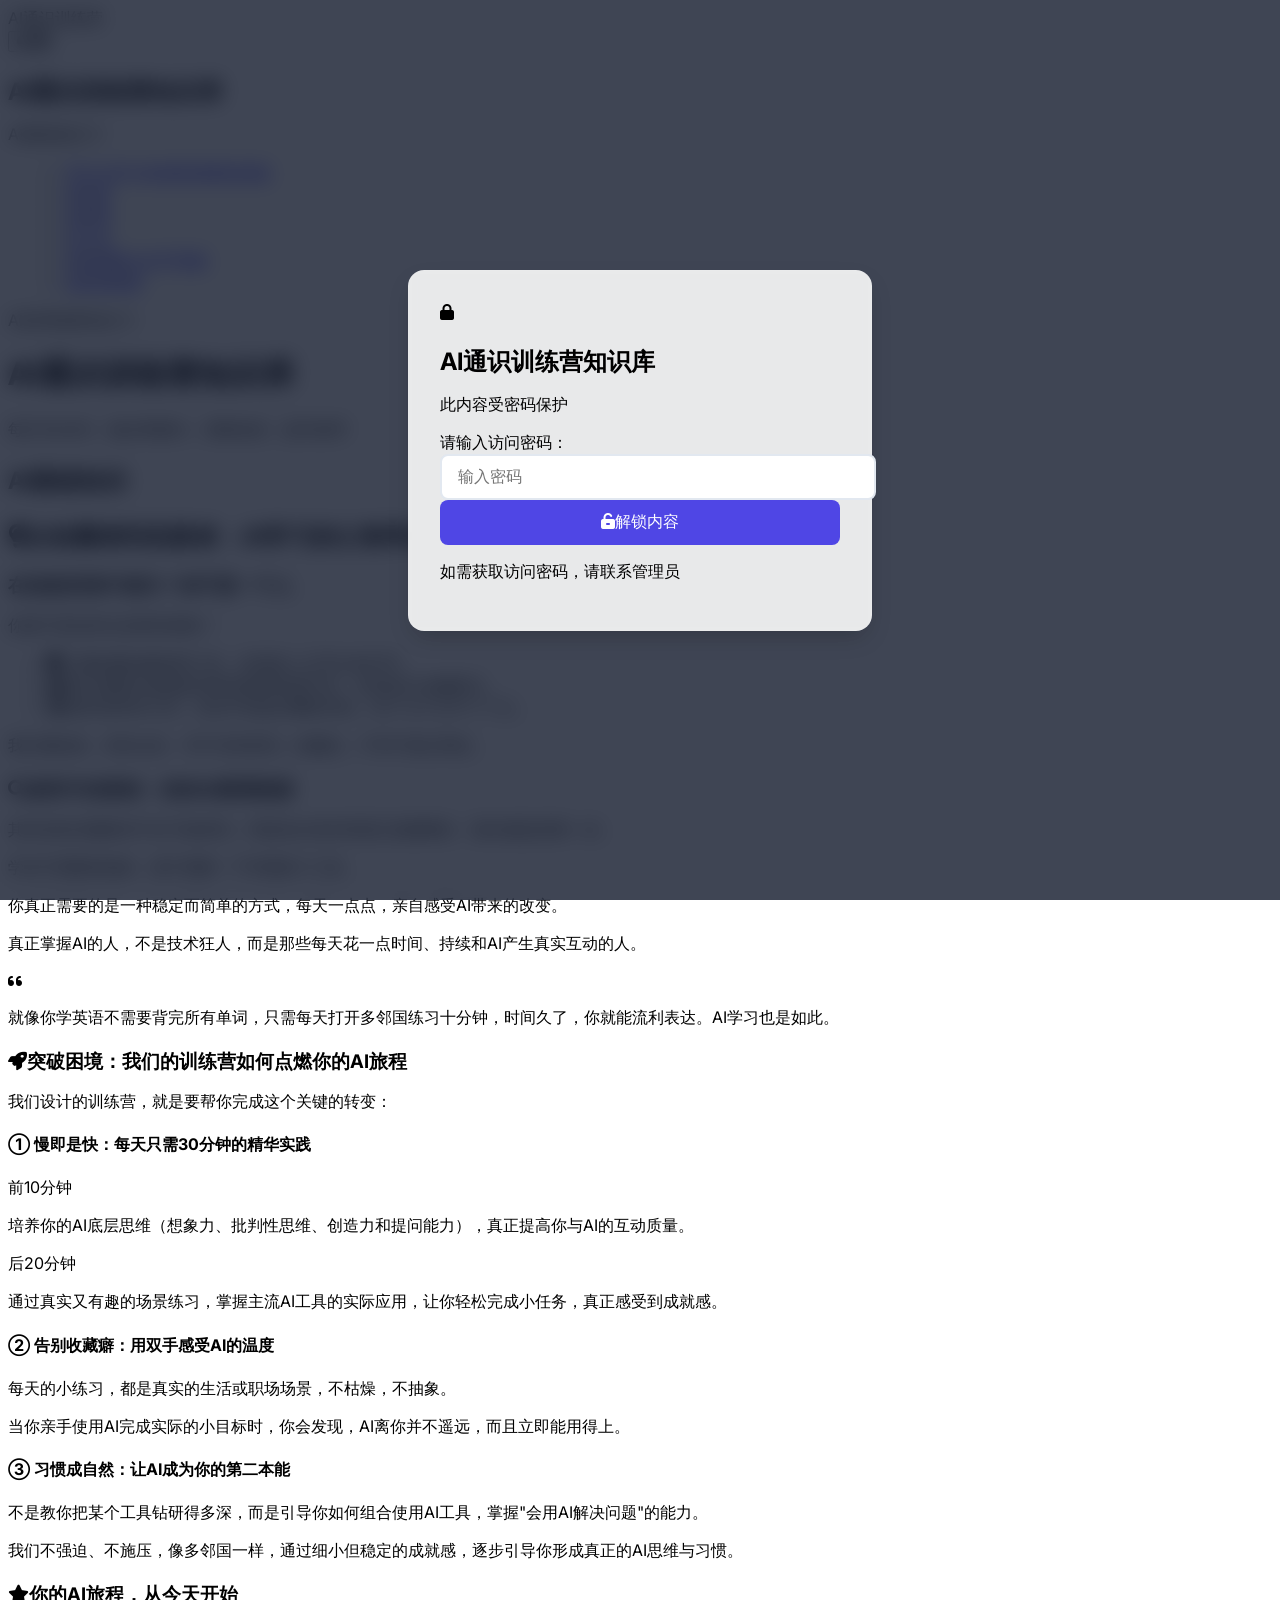
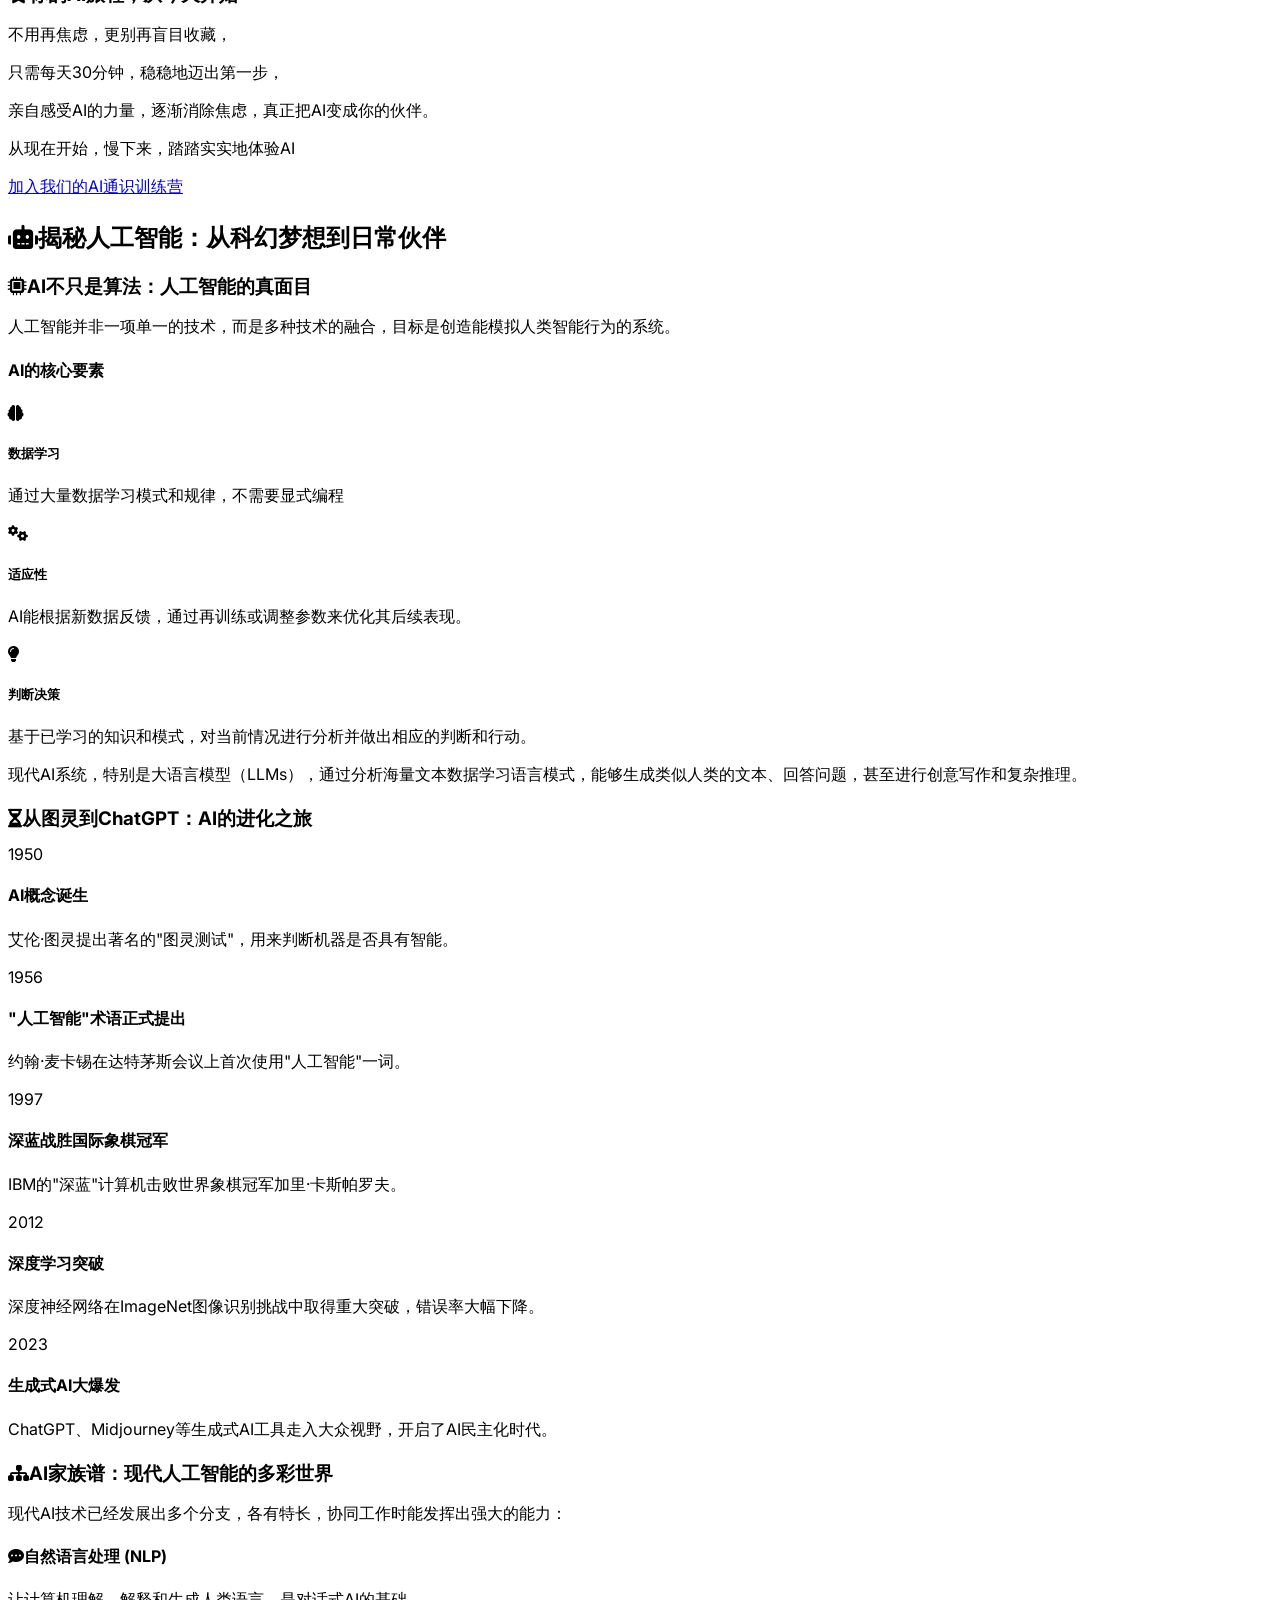
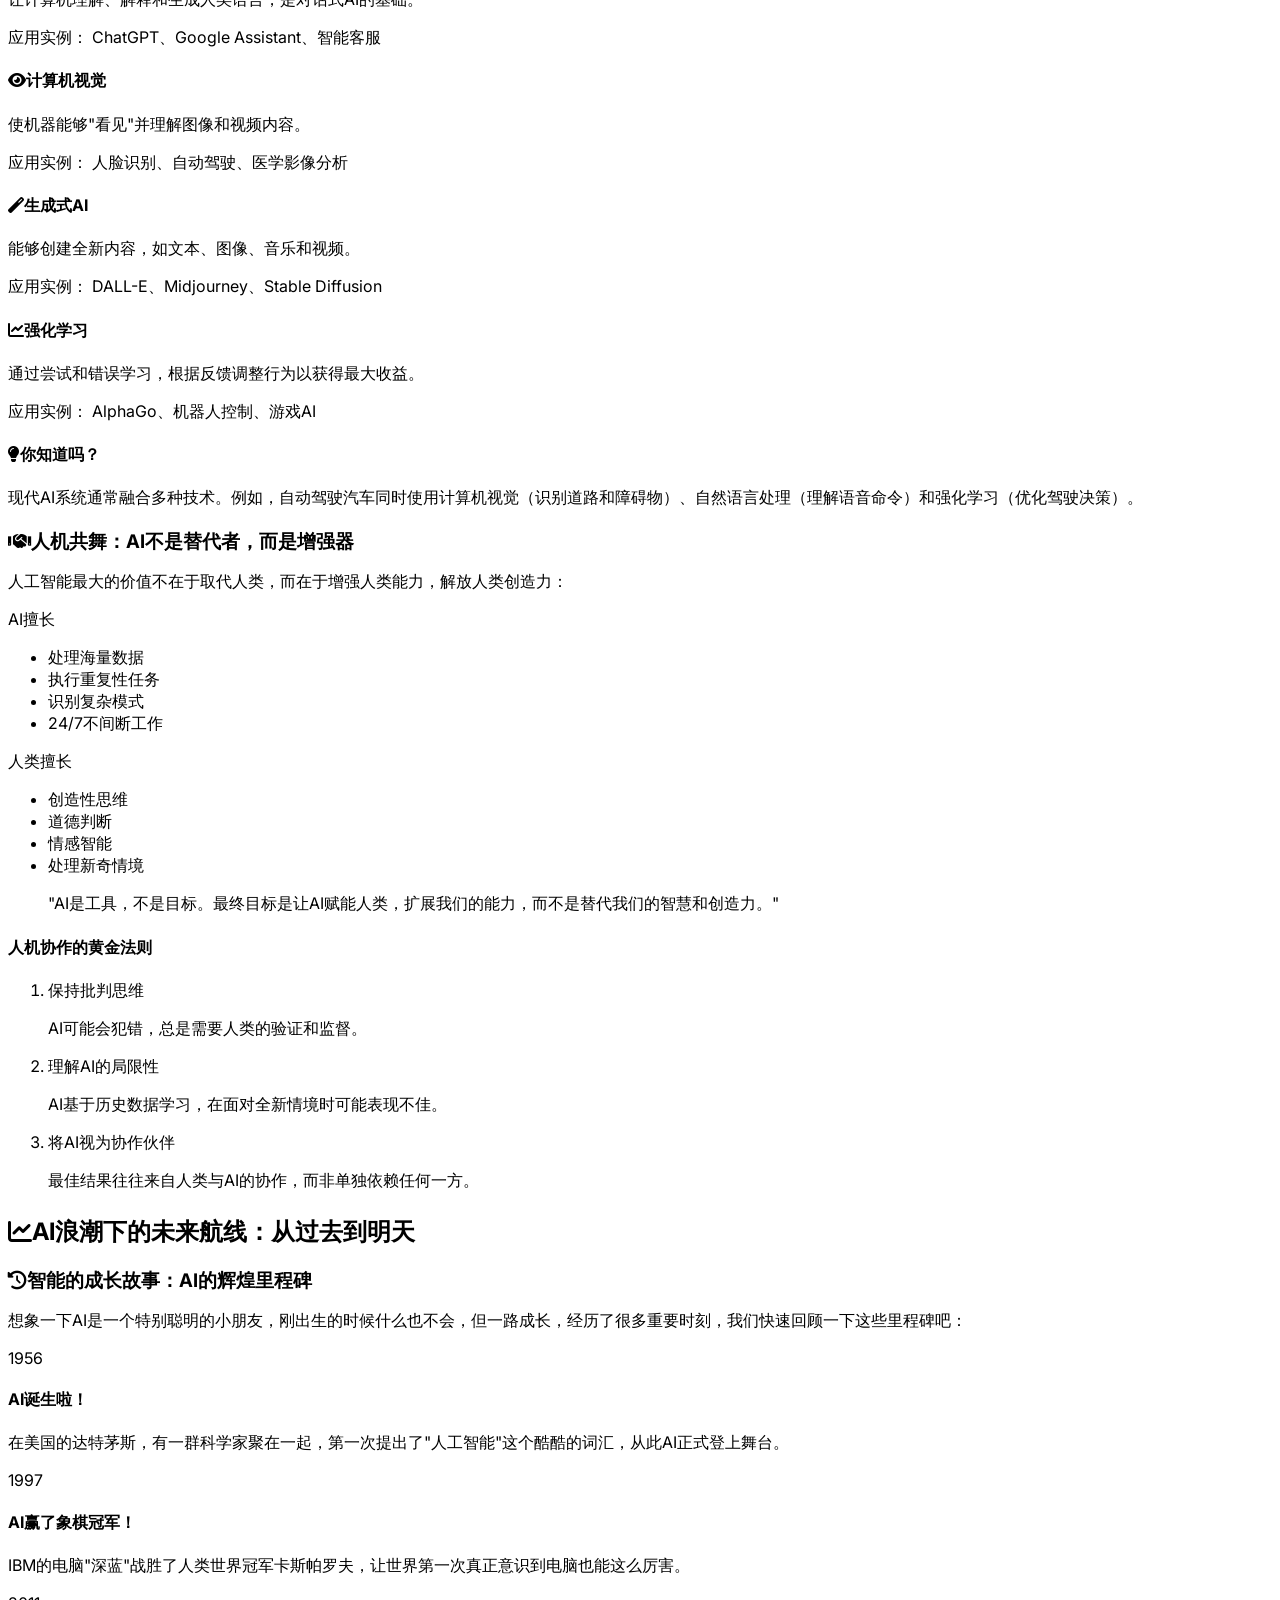
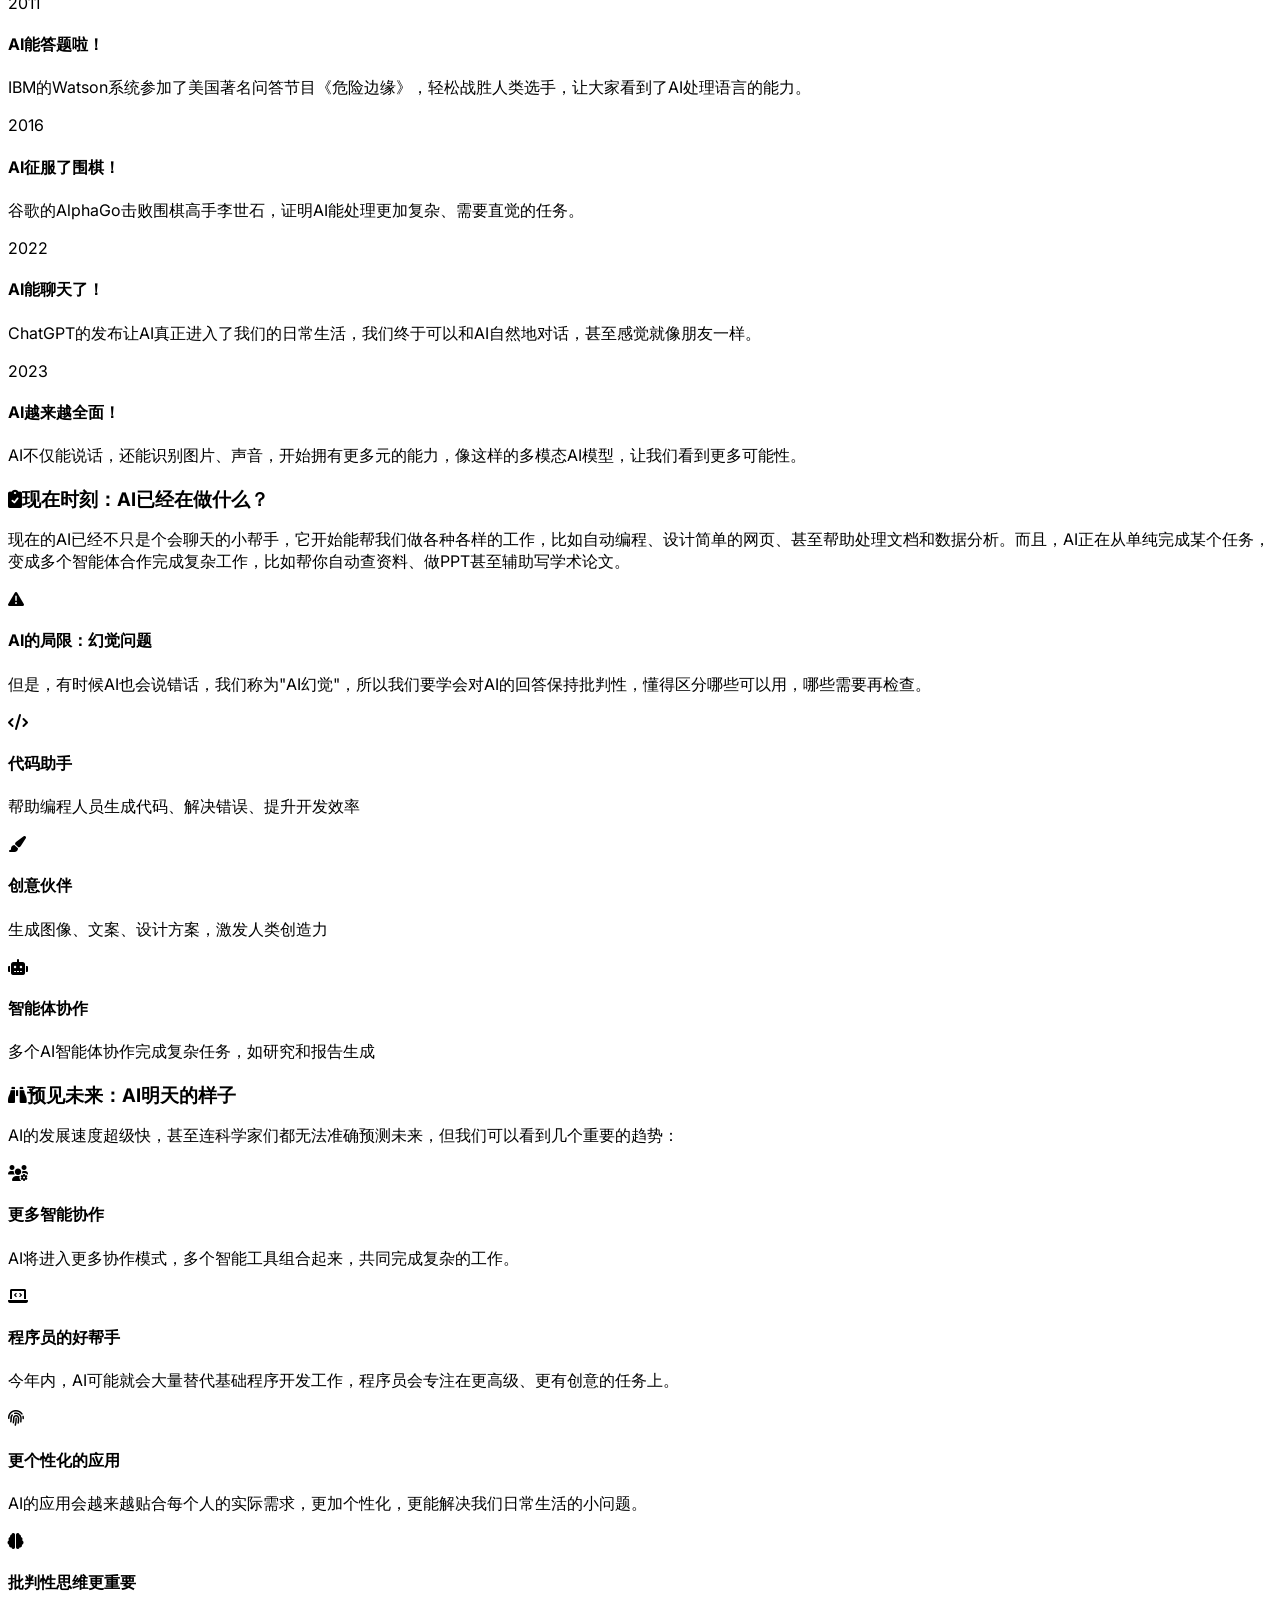
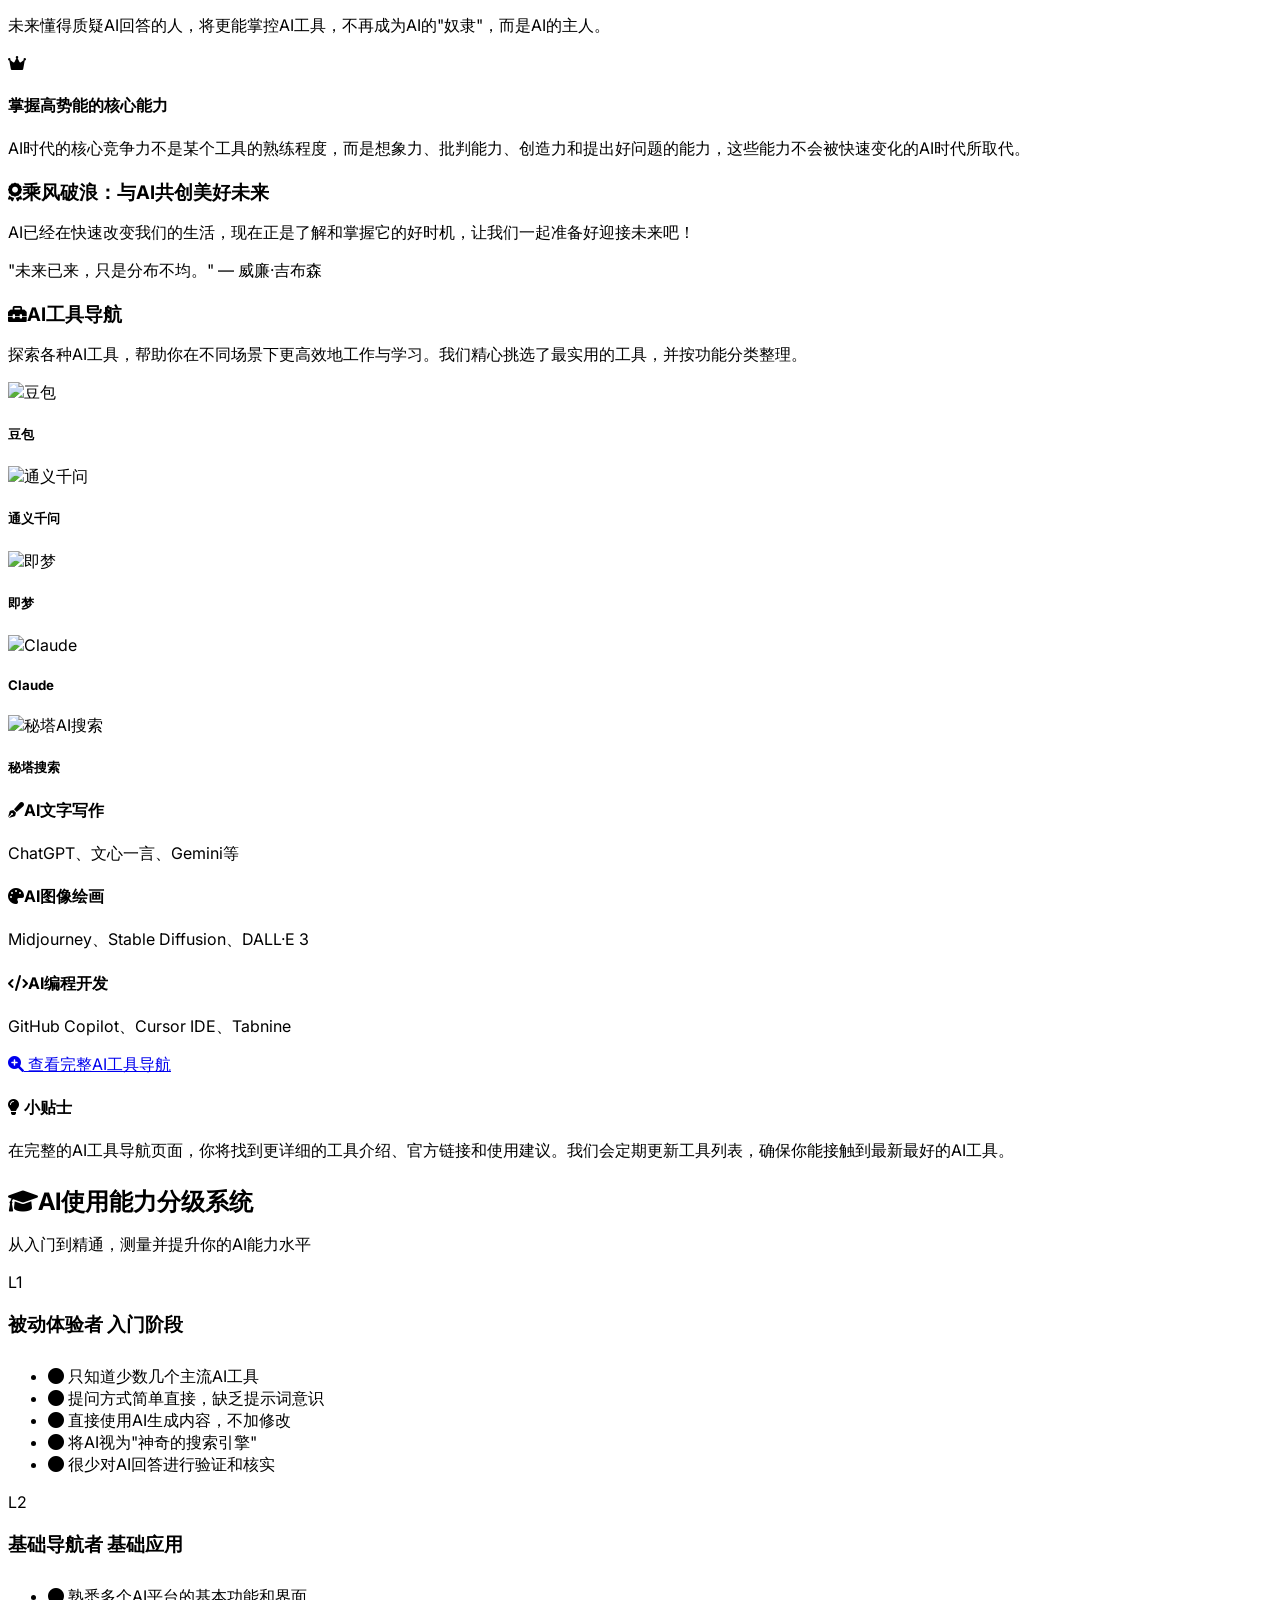
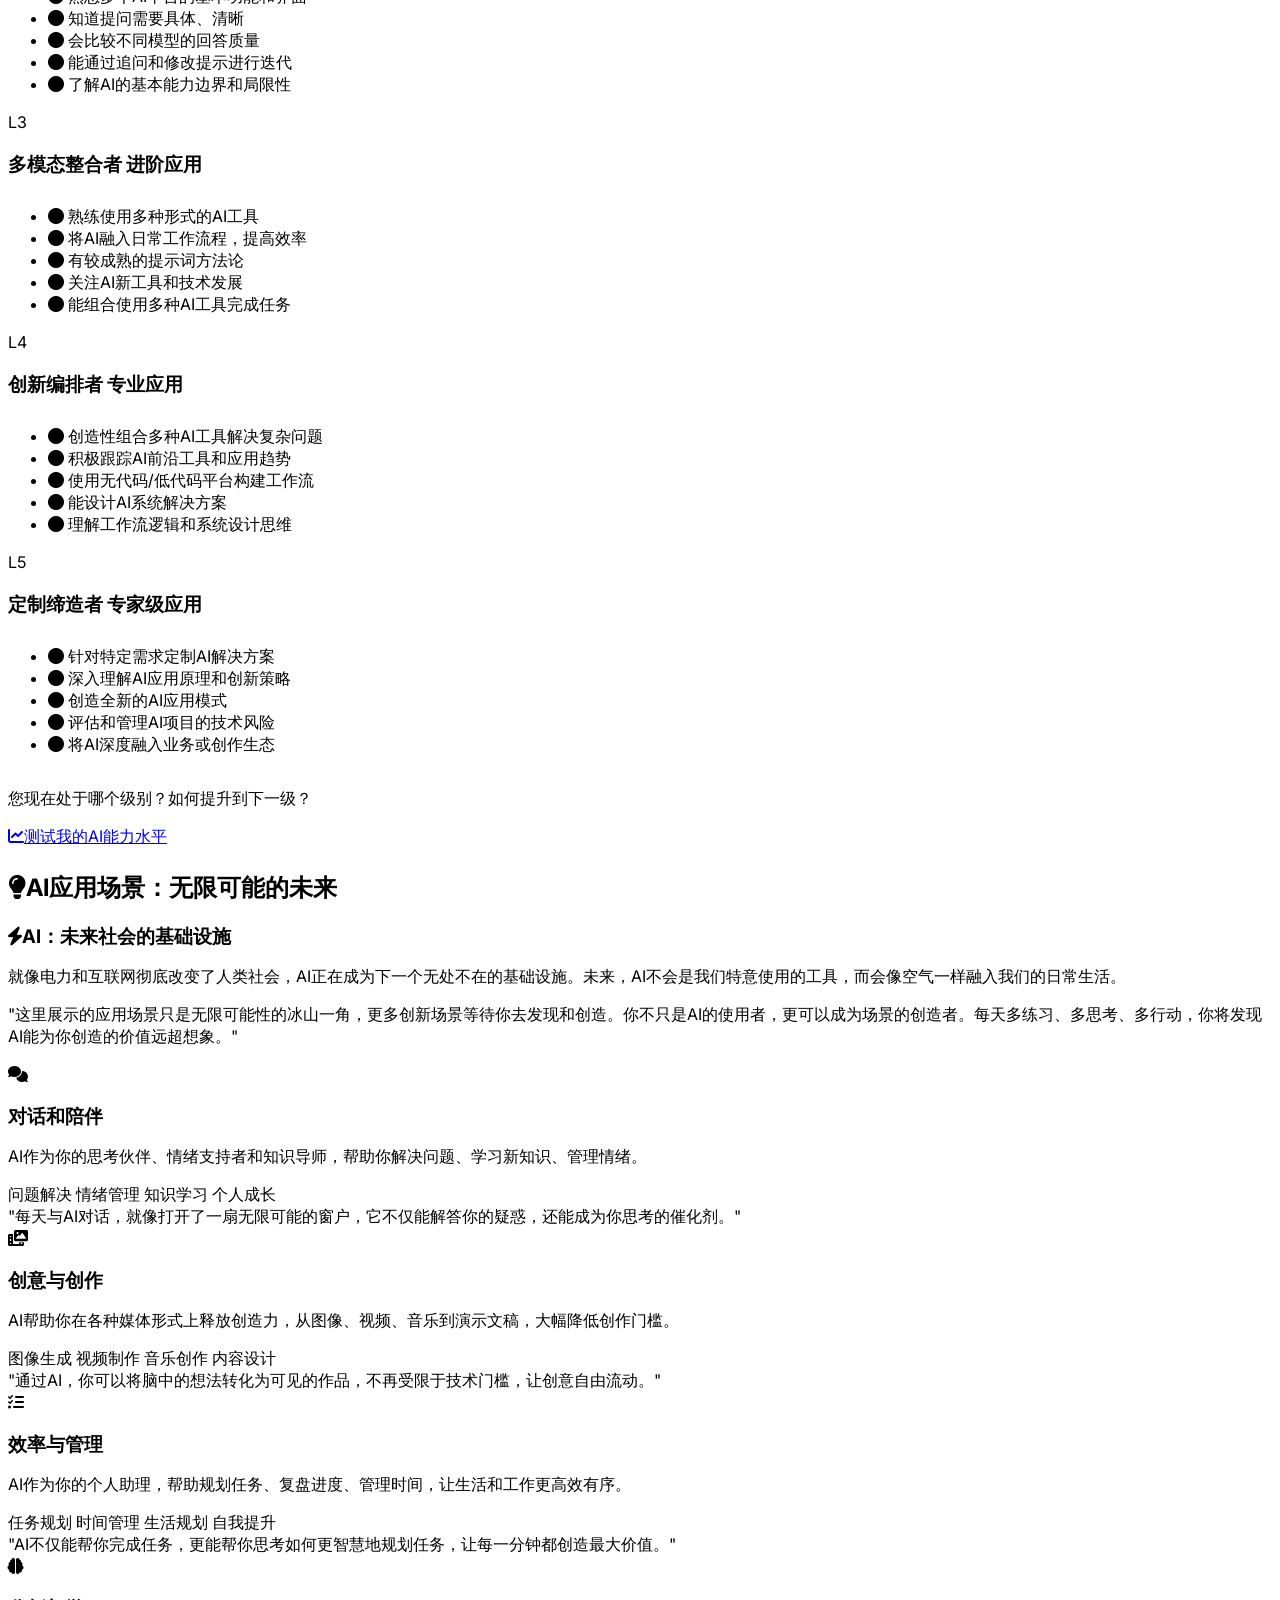
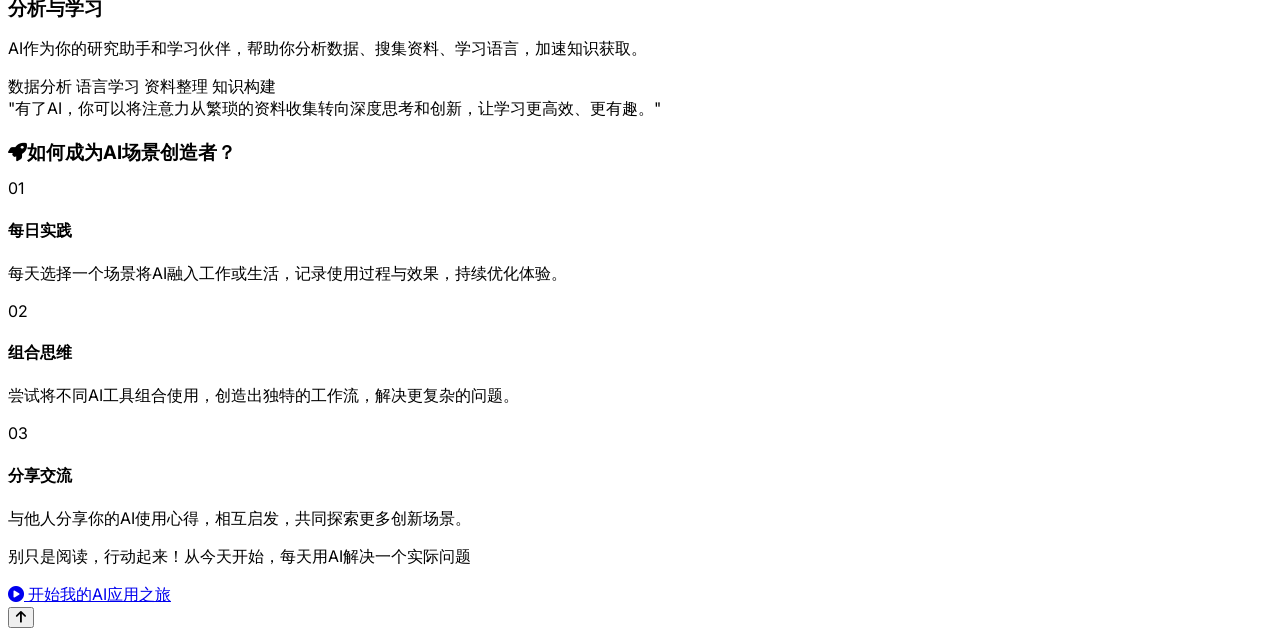
==== commit 36ea0087: "u" ====
--- a/ai-knowledge-hub.html
+++ b/ai-knowledge-hub.html
@@ -58,126 +58,252 @@
     </script>
 
     <style>
-        @layer base {
-            body {
-                font-family: 'Inter', sans-serif;
-            }
-        }
-
+        /* 主要排版 */
+        body {
+            font-family: 'Inter', sans-serif;
+        }
+
+        h2 {
+            margin-top: 1.5rem;
+            margin-bottom: 1rem;
+        }
+
+        h3 {
+            margin-top: 1.25rem;
+            margin-bottom: 0.75rem;
+        }
+
+        /* 目录样式 */
+        .toc {
+            max-height: calc(100vh - 200px);
+            overflow-y: auto;
+        }
+
+        /* AI能力分级卡片样式 */
+        #ai-skill-levels .grid {
+            min-width: 100%;
+            overflow-x: auto;
+            scroll-behavior: smooth;
+            -webkit-overflow-scrolling: touch;
+            scrollbar-width: thin;
+        }
+        
+        #ai-skill-levels .flex-col {
+            min-width: 280px;
+        }
+        
+        #ai-skill-levels .flex-1 {
+            height: 100%;
+            display: flex;
+            flex-direction: column;
+            transition: all 0.3s ease;
+        }
+        
+        #ai-skill-levels .flex-1:hover {
+            transform: translateY(-8px);
+            box-shadow: 0 20px 25px -5px rgba(0, 0, 0, 0.1), 0 10px 10px -5px rgba(0, 0, 0, 0.04);
+        }
+
+        /* 淡入淡出效果 */
         .fade-in {
-            animation: fadeIn 0.5s ease-in;
+            opacity: 0;
+            animation: fadeIn 0.5s ease-in forwards;
         }
 
         @keyframes fadeIn {
             from {
                 opacity: 0;
-                transform: translateY(20px);
             }
-
             to {
                 opacity: 1;
-                transform: translateY(0);
             }
         }
 
-        .hover-scale {
-            transition: transform 0.2s ease;
-        }
-
-        .hover-scale:hover {
-            transform: scale(1.02);
-        }
-
-        /* 知识库特定样式 */
-        .knowledge-card {
-            transition: all 0.3s ease;
-            border-left: 4px solid transparent;
-        }
-
-        .knowledge-card:hover {
-            border-left-color: #6366f1;
-        }
-
-        .toc-link.active {
-            color: #6366f1;
-            font-weight: 600;
-        }
-
-        /* 平滑滚动 */
-        html {
-            scroll-behavior: smooth;
-        }
-
-        /* 侧边栏目录样式 */
-        .sidebar-nav {
-            max-height: calc(100vh - 150px);
-            overflow-y: auto;
-            scrollbar-width: thin;
-        }
-
-        .sidebar-nav::-webkit-scrollbar {
-            width: 4px;
-        }
-
-        .sidebar-nav::-webkit-scrollbar-track {
-            background: transparent;
-        }
-
-        .sidebar-nav::-webkit-scrollbar-thumb {
-            background-color: rgba(99, 102, 241, 0.3);
-            border-radius: 20px;
-        }
-
-        .nav-group {
-            margin-bottom: 0.5rem;
-        }
-
-        .nav-group-toggle {
-            cursor: pointer;
-            user-select: none;
-        }
-
+        /* 导航相关样式 */
         .nav-group-content {
             max-height: 0;
             overflow: hidden;
-            transition: max-height 0.3s ease;
+            transition: max-height 0.3s ease-out;
         }
 
         .nav-group.expanded .nav-group-content {
             max-height: 1000px;
-        }
-
-        .nav-group-icon {
-            transition: transform 0.3s ease;
-        }
-
-        .nav-group.expanded .nav-group-icon {
-            transform: rotate(90deg);
-        }
-
-        .toc-link-l1 {
+            transition: max-height 0.5s ease-in;
+        }
+        
+        /* 子导航内边距 */
+        .nav-group-content {
+            padding-left: 1rem;
+        }
+
+        /* 激活状态的链接 */
+        .toc-link.active {
+            color: #6d28d9;
             font-weight: 600;
+        }
+
+        /* 滚动条样式 */
+        .toc::-webkit-scrollbar,
+        #ai-skill-levels .grid::-webkit-scrollbar {
+            width: 5px;
+            height: 8px;
+        }
+
+        .toc::-webkit-scrollbar-track,
+        #ai-skill-levels .grid::-webkit-scrollbar-track {
+            background: #f1f1f1;
+        }
+
+        .toc::-webkit-scrollbar-thumb,
+        #ai-skill-levels .grid::-webkit-scrollbar-thumb {
+            background: #d1d5db;
+            border-radius: 10px;
+        }
+
+        .toc::-webkit-scrollbar-thumb:hover,
+        #ai-skill-levels .grid::-webkit-scrollbar-thumb:hover {
+            background: #9ca3af;
+        }
+
+        /* 返回顶部按钮 */
+        .back-to-top {
+            transition: opacity 0.3s, transform 0.3s;
+        }
+
+        .back-to-top:hover {
+            transform: translateY(-5px);
+        }
+        
+        /* 媒体查询适配移动设备 */
+        @media (max-width: 768px) {
+            #ai-skill-levels .grid {
+                padding-bottom: 12px; /* 为滚动条预留空间 */
+            }
+        }
+
+        /* 密码保护层样式 */
+        #passwordOverlay {
+            position: fixed;
+            top: 0;
+            left: 0;
+            width: 100%;
+            height: 100%;
+            background-color: rgba(15, 23, 42, 0.8);
+            backdrop-filter: blur(10px);
+            z-index: 9999;
+            display: flex;
+            justify-content: center;
+            align-items: center;
+            transition: all 0.5s ease;
+        }
+
+        #passwordOverlay.hide {
+            opacity: 0;
+            pointer-events: none;
+        }
+
+        .password-container {
+            width: 90%;
+            max-width: 400px;
+            background: rgba(255, 255, 255, 0.9);
+            backdrop-filter: blur(5px);
+            padding: 2rem;
+            border-radius: 1rem;
+            box-shadow: 0 10px 25px -5px rgba(0, 0, 0, 0.2);
+            animation: fadeIn 0.5s ease;
+        }
+
+        .dark .password-container {
+            background: rgba(30, 41, 59, 0.9);
+        }
+
+        .password-input {
+            width: 100%;
+            padding: 0.75rem 1rem;
+            border: 2px solid #e2e8f0;
+            border-radius: 0.5rem;
             font-size: 1rem;
-        }
-
-        .toc-link-l2 {
-            font-size: 0.9rem;
-            padding-left: 1rem;
-        }
-
-        .toc-link-l3 {
-            font-size: 0.85rem;
-            padding-left: 2rem;
-        }
-
-        .toc-link-l4 {
-            font-size: 0.8rem;
-            padding-left: 3rem;
+            outline: none;
+            transition: all 0.3s ease;
+        }
+
+        .password-input:focus {
+            border-color: #4f46e5;
+            box-shadow: 0 0 0 3px rgba(79, 70, 229, 0.2);
+        }
+
+        .dark .password-input {
+            background: rgba(15, 23, 42, 0.6);
+            border-color: #334155;
+            color: #f8fafc;
+        }
+
+        .submit-button {
+            width: 100%;
+            padding: 0.75rem 1rem;
+            background: #4f46e5;
+            color: white;
+            border: none;
+            border-radius: 0.5rem;
+            font-size: 1rem;
+            font-weight: 500;
+            cursor: pointer;
+            transition: all 0.3s ease;
+        }
+
+        .submit-button:hover {
+            background: #4338ca;
+            transform: translateY(-2px);
+        }
+
+        /* 密码错误提示 */
+        .password-error {
+            color: #ef4444;
+            font-size: 0.875rem;
+            margin-top: 0.5rem;
+            display: none;
+        }
+
+        /* 密码输入框抖动动画 */
+        @keyframes shake {
+            0%, 100% { transform: translateX(0); }
+            10%, 30%, 50%, 70%, 90% { transform: translateX(-5px); }
+            20%, 40%, 60%, 80% { transform: translateX(5px); }
+        }
+
+        .shake {
+            animation: shake 0.5s ease-in-out;
         }
     </style>
 </head>
 
 <body class="bg-gray-50 dark:bg-secondary-900 text-secondary-800 dark:text-gray-100">
+    <!-- 密码保护层 -->
+    <div id="passwordOverlay">
+        <div class="password-container">
+            <div class="text-center mb-6">
+                <div class="inline-flex items-center justify-center w-16 h-16 rounded-full bg-primary-100 dark:bg-primary-900 text-primary-600 dark:text-primary-400 mb-4">
+                    <i class="fas fa-lock text-2xl"></i>
+                </div>
+                <h2 class="text-xl font-bold text-secondary-800 dark:text-white">AI通识训练营知识库</h2>
+                <p class="text-sm text-secondary-600 dark:text-secondary-300 mt-2">此内容受密码保护</p>
+            </div>
+            <form id="passwordForm" onsubmit="return checkPassword(event)">
+                <div class="mb-4">
+                    <label for="password" class="block text-sm font-medium text-secondary-700 dark:text-secondary-300 mb-1">请输入访问密码：</label>
+                    <input type="password" id="passwordInput" class="password-input" placeholder="输入密码" required>
+                    <div id="passwordError" class="password-error">密码错误，请重试</div>
+                </div>
+                <button type="submit" class="submit-button">
+                    <i class="fas fa-unlock-alt mr-2"></i>解锁内容
+                </button>
+                <div class="text-center mt-4 text-xs text-secondary-500 dark:text-secondary-400">
+                    <p>如需获取访问密码，请联系管理员</p>
+                </div>
+            </form>
+        </div>
+    </div>
+
     <!-- 导航栏 -->
     <nav
         class="fixed w-full bg-white/90 dark:bg-secondary-800/90 backdrop-blur-md z-50 border-b border-gray-200 dark:border-secondary-700">
@@ -268,44 +394,9 @@
                                     <a href="ai-scenarios-week1.html" class="toc-link-l2 text-secondary-800 dark:text-gray-100">模块1 (Week1)</a>
                                     <i class="fas fa-chevron-right text-xs nav-group-icon text-primary-400"></i>
                                 </div>
-                                <div class="nav-group-content">
+                                <div class="nav-group-content pl-2">
                                     <ul class="space-y-1">
-                                        <li>
-                                            <a href="#week1-scene1"
-                                                class="toc-link toc-link-l3 block py-1 hover:text-primary-600 dark:hover:text-primary-400">
-                                                场景1
-                                            </a>
-                                        </li>
-                                        <li>
-                                            <a href="#week1-scene2"
-                                                class="toc-link toc-link-l3 block py-1 hover:text-primary-600 dark:hover:text-primary-400">
-                                                场景2
-                                            </a>
-                                        </li>
-                                        <li>
-                                            <a href="#week1-scene3"
-                                                class="toc-link toc-link-l3 block py-1 hover:text-primary-600 dark:hover:text-primary-400">
-                                                场景3
-                                            </a>
-                                        </li>
-                                        <li>
-                                            <a href="#week1-scene4"
-                                                class="toc-link toc-link-l3 block py-1 hover:text-primary-600 dark:hover:text-primary-400">
-                                                场景4
-                                            </a>
-                                        </li>
-                                        <li>
-                                            <a href="#week1-scene5"
-                                                class="toc-link toc-link-l3 block py-1 hover:text-primary-600 dark:hover:text-primary-400">
-                                                场景5
-                                            </a>
-                                        </li>
-                                        <li>
-                                            <a href="#week1-practice"
-                                                class="toc-link toc-link-l3 block py-1 hover:text-primary-600 dark:hover:text-primary-400">
-                                                场景练习
-                                            </a>
-                                        </li>
+                                       
                                     </ul>
                                 </div>
                             </div>
@@ -317,45 +408,8 @@
                                     <span class="toc-link-l2 text-secondary-800 dark:text-gray-100">模块2 (Week2)</span>
                                     <i class="fas fa-chevron-right text-xs nav-group-icon text-primary-400"></i>
                                 </div>
-                                <div class="nav-group-content">
-                                    <ul class="space-y-1">
-                                        <li>
-                                            <a href="#week2-scene1"
-                                                class="toc-link toc-link-l3 block py-1 hover:text-primary-600 dark:hover:text-primary-400">
-                                                场景1
-                                            </a>
-                                        </li>
-                                        <li>
-                                            <a href="#week2-scene2"
-                                                class="toc-link toc-link-l3 block py-1 hover:text-primary-600 dark:hover:text-primary-400">
-                                                场景2
-                                            </a>
-                                        </li>
-                                        <li>
-                                            <a href="#week2-scene3"
-                                                class="toc-link toc-link-l3 block py-1 hover:text-primary-600 dark:hover:text-primary-400">
-                                                场景3
-                                            </a>
-                                        </li>
-                                        <li>
-                                            <a href="#week2-scene4"
-                                                class="toc-link toc-link-l3 block py-1 hover:text-primary-600 dark:hover:text-primary-400">
-                                                场景4
-                                            </a>
-                                        </li>
-                                        <li>
-                                            <a href="#week2-scene5"
-                                                class="toc-link toc-link-l3 block py-1 hover:text-primary-600 dark:hover:text-primary-400">
-                                                场景5
-                                            </a>
-                                        </li>
-                                        <li>
-                                            <a href="#week2-practice"
-                                                class="toc-link toc-link-l3 block py-1 hover:text-primary-600 dark:hover:text-primary-400">
-                                                场景练习
-                                            </a>
-                                        </li>
-                                    </ul>
+                                <div class="nav-group-content pl-2">
+                                    
                                 </div>
                             </div>
 
@@ -366,45 +420,8 @@
                                     <span class="toc-link-l2 text-secondary-800 dark:text-gray-100">模块3 (Week3)</span>
                                     <i class="fas fa-chevron-right text-xs nav-group-icon text-primary-400"></i>
                                 </div>
-                                <div class="nav-group-content">
-                                    <ul class="space-y-1">
-                                        <li>
-                                            <a href="#week3-scene1"
-                                                class="toc-link toc-link-l3 block py-1 hover:text-primary-600 dark:hover:text-primary-400">
-                                                场景1
-                                            </a>
-                                        </li>
-                                        <li>
-                                            <a href="#week3-scene2"
-                                                class="toc-link toc-link-l3 block py-1 hover:text-primary-600 dark:hover:text-primary-400">
-                                                场景2
-                                            </a>
-                                        </li>
-                                        <li>
-                                            <a href="#week3-scene3"
-                                                class="toc-link toc-link-l3 block py-1 hover:text-primary-600 dark:hover:text-primary-400">
-                                                场景3
-                                            </a>
-                                        </li>
-                                        <li>
-                                            <a href="#week3-scene4"
-                                                class="toc-link toc-link-l3 block py-1 hover:text-primary-600 dark:hover:text-primary-400">
-                                                场景4
-                                            </a>
-                                        </li>
-                                        <li>
-                                            <a href="#week3-scene5"
-                                                class="toc-link toc-link-l3 block py-1 hover:text-primary-600 dark:hover:text-primary-400">
-                                                场景5
-                                            </a>
-                                        </li>
-                                        <li>
-                                            <a href="#week3-practice"
-                                                class="toc-link toc-link-l3 block py-1 hover:text-primary-600 dark:hover:text-primary-400">
-                                                场景练习
-                                            </a>
-                                        </li>
-                                    </ul>
+                                <div class="nav-group-content pl-2">
+                                    
                                 </div>
                             </div>
 
@@ -415,45 +432,8 @@
                                     <span class="toc-link-l2 text-secondary-800 dark:text-gray-100">模块4 (Week4)</span>
                                     <i class="fas fa-chevron-right text-xs nav-group-icon text-primary-400"></i>
                                 </div>
-                                <div class="nav-group-content">
-                                    <ul class="space-y-1">
-                                        <li>
-                                            <a href="#week4-scene1"
-                                                class="toc-link toc-link-l3 block py-1 hover:text-primary-600 dark:hover:text-primary-400">
-                                                场景1
-                                            </a>
-                                        </li>
-                                        <li>
-                                            <a href="#week4-scene2"
-                                                class="toc-link toc-link-l3 block py-1 hover:text-primary-600 dark:hover:text-primary-400">
-                                                场景2
-                                            </a>
-                                        </li>
-                                        <li>
-                                            <a href="#week4-scene3"
-                                                class="toc-link toc-link-l3 block py-1 hover:text-primary-600 dark:hover:text-primary-400">
-                                                场景3
-                                            </a>
-                                        </li>
-                                        <li>
-                                            <a href="#week4-scene4"
-                                                class="toc-link toc-link-l3 block py-1 hover:text-primary-600 dark:hover:text-primary-400">
-                                                场景4
-                                            </a>
-                                        </li>
-                                        <li>
-                                            <a href="#week4-scene5"
-                                                class="toc-link toc-link-l3 block py-1 hover:text-primary-600 dark:hover:text-primary-400">
-                                                场景5
-                                            </a>
-                                        </li>
-                                        <li>
-                                            <a href="#week4-practice"
-                                                class="toc-link toc-link-l3 block py-1 hover:text-primary-600 dark:hover:text-primary-400">
-                                                场景练习
-                                            </a>
-                                        </li>
-                                    </ul>
+                                <div class="nav-group-content pl-2">
+                                    
                                 </div>
                             </div>
 
@@ -464,44 +444,9 @@
                                     <span class="toc-link-l2 text-secondary-800 dark:text-gray-100">模块5 (Week5)</span>
                                     <i class="fas fa-chevron-right text-xs nav-group-icon text-primary-400"></i>
                                 </div>
-                                <div class="nav-group-content">
+                                <div class="nav-group-content pl-2">
                                     <ul class="space-y-1">
-                                        <li>
-                                            <a href="#week5-scene1"
-                                                class="toc-link toc-link-l3 block py-1 hover:text-primary-600 dark:hover:text-primary-400">
-                                                场景1
-                                            </a>
-                                        </li>
-                                        <li>
-                                            <a href="#week5-scene2"
-                                                class="toc-link toc-link-l3 block py-1 hover:text-primary-600 dark:hover:text-primary-400">
-                                                场景2
-                                            </a>
-                                        </li>
-                                        <li>
-                                            <a href="#week5-scene3"
-                                                class="toc-link toc-link-l3 block py-1 hover:text-primary-600 dark:hover:text-primary-400">
-                                                场景3
-                                            </a>
-                                        </li>
-                                        <li>
-                                            <a href="#week5-scene4"
-                                                class="toc-link toc-link-l3 block py-1 hover:text-primary-600 dark:hover:text-primary-400">
-                                                场景4
-                                            </a>
-                                        </li>
-                                        <li>
-                                            <a href="#week5-scene5"
-                                                class="toc-link toc-link-l3 block py-1 hover:text-primary-600 dark:hover:text-primary-400">
-                                                场景5
-                                            </a>
-                                        </li>
-                                        <li>
-                                            <a href="#week5-practice"
-                                                class="toc-link toc-link-l3 block py-1 hover:text-primary-600 dark:hover:text-primary-400">
-                                                场景练习
-                                            </a>
-                                        </li>
+                                        
                                     </ul>
                                 </div>
                             </div>
@@ -509,14 +454,7 @@
                     </div>
                 </div>
 
-                <div class="mt-8 p-4 bg-primary-50 dark:bg-primary-900/30 rounded-lg">
-                    <h4 class="font-medium text-primary-600 dark:text-primary-400 mb-2">开始你的AI学习之旅</h4>
-                    <p class="text-sm mb-3">每天只需30分钟，踏实学习AI，消除焦虑</p>
-                    <button
-                        class="w-full py-2 bg-primary-600 hover:bg-primary-700 text-white rounded-md text-sm transition">
-                        立即报名
-                    </button>
-                </div>
+                
             </div>
         </aside>
 
@@ -722,10 +660,10 @@
                                     </div>
 
                                     <div class="mt-8 flex justify-center">
-                                        <button
+                                        <a href="https://www.huodongxing.com/event/3802161984322" target="_blank" rel="noopener noreferrer"
                                             class="px-8 py-3 bg-primary-600 hover:bg-primary-700 text-white rounded-lg transition-all shadow-md hover:shadow-lg transform hover:-translate-y-1">
                                             加入我们的AI通识训练营
-                                        </button>
+                                        </a>
                                     </div>
                                 </div>
                             </div>
@@ -769,7 +707,7 @@
                                                     </span>
                                                     <h5 class="font-medium">适应性</h5>
                                                 </div>
-                                                <p class="text-sm">根据环境和新信息调整行为和决策过程</p>
+                                                <p class="text-sm">AI能根据新数据反馈，通过再训练或调整参数来优化其后续表现。</p>
                                             </div>
                                             <div class="bg-white dark:bg-secondary-700 p-4 rounded-lg shadow-sm">
                                                 <div class="flex items-center mb-2">
@@ -777,9 +715,9 @@
                                                         class="flex-shrink-0 h-8 w-8 flex items-center justify-center rounded-full bg-primary-100 dark:bg-primary-800 text-primary-600 dark:text-primary-300 mr-2">
                                                         <i class="fas fa-lightbulb"></i>
                                                     </span>
-                                                    <h5 class="font-medium">推理能力</h5>
-                                                </div>
-                                                <p class="text-sm">根据掌握的知识得出结论和做出决策</p>
+                                                    <h5 class="font-medium">判断决策</h5>
+                                                </div>
+                                                <p class="text-sm">基于已学习的知识和模式，对当前情况进行分析并做出相应的判断和行动。</p>
                                             </div>
                                         </div>
                                     </div>
@@ -1121,7 +1059,7 @@
                                                     <h4
                                                         class="text-lg font-medium text-primary-700 dark:text-primary-300">
                                                         AI越来越全面！</h4>
-                                                    <p>AI不仅能说话，还能识别图片、声音，开始拥有更多元的能力，像Gemini这样的AI模型，让我们看到更多可能性。</p>
+                                                    <p>AI不仅能说话，还能识别图片、声音，开始拥有更多元的能力，像这样的多模态AI模型，让我们看到更多可能性。</p>
                                                 </div>
                                             </div>
                                         </div>
@@ -1136,7 +1074,7 @@
                                 </h3>
                                 <div class="prose dark:prose-invert max-w-none">
                                     <p class="mb-6">
-                                        现在的AI已经不只是个会聊天的小帮手，它开始能帮我们做各种各样的工作，比如自动编程、设计简单的网页、甚至帮助处理文档和数据分析。而且，AI正在从单纯完成某个任务，变成多个智能体合作完成复杂工作，比如帮你自动查资料、写报告甚至做PPT。
+                                        现在的AI已经不只是个会聊天的小帮手，它开始能帮我们做各种各样的工作，比如自动编程、设计简单的网页、甚至帮助处理文档和数据分析。而且，AI正在从单纯完成某个任务，变成多个智能体合作完成复杂工作，比如帮你自动查资料、做PPT甚至辅助写学术论文。
                                     </p>
 
                                     <div
@@ -1401,277 +1339,191 @@
                             <div class="prose dark:prose-invert max-w-none">
                                 <p class="text-lg text-center mb-8 text-secondary-600 dark:text-secondary-300">
                                     从入门到精通，测量并提升你的AI能力水平</p>
-
-                                <div class="relative py-4">
-                                    <!-- 连接线 -->
-                                    <div
-                                        class="absolute left-[40px] top-0 bottom-0 w-1 bg-gradient-to-b from-blue-400 via-purple-400 to-red-400 rounded-full">
-                                    </div>
-
+                                
+                                <!-- 横向排列的能力级别展示 -->
+                                <div class="grid grid-cols-1 md:grid-cols-3 lg:grid-cols-5 gap-6 py-4 overflow-x-auto">
                                     <!-- 级别1：被动体验者 -->
-                                    <div class="mb-12 relative">
-                                        <div class="flex items-start">
-                                            <div class="flex-shrink-0 z-10">
-                                                <div
-                                                    class="flex items-center justify-center w-20 h-20 rounded-full bg-gradient-to-r from-blue-500 to-blue-600 text-white font-bold text-2xl shadow-lg">
-                                                    L1</div>
-                                            </div>
-                                            <div class="ml-8 flex-1">
-                                                <div
-                                                    class="bg-white dark:bg-secondary-800 rounded-lg shadow-md p-6 hover:shadow-lg transition-all">
-                                                    <h3
-                                                        class="text-xl font-bold text-blue-600 dark:text-blue-300 mb-3 flex items-center">
-                                                        被动体验者
-                                                        <span
-                                                            class="ml-3 px-2 py-1 text-xs font-medium bg-blue-100 dark:bg-blue-900/30 text-blue-600 dark:text-blue-300 rounded">入门阶段</span>
-                                                    </h3>
-                                                    <ul class="space-y-2 text-secondary-700 dark:text-secondary-300">
-                                                        <li class="flex items-start">
-                                                            <i
-                                                                class="fas fa-circle text-[6px] mt-2 mr-2 text-blue-500"></i>
-                                                            <span>只知道少数几个主流AI工具</span>
-                                                        </li>
-                                                        <li class="flex items-start">
-                                                            <i
-                                                                class="fas fa-circle text-[6px] mt-2 mr-2 text-blue-500"></i>
-                                                            <span>提问方式简单直接，缺乏提示词意识</span>
-                                                        </li>
-                                                        <li class="flex items-start">
-                                                            <i
-                                                                class="fas fa-circle text-[6px] mt-2 mr-2 text-blue-500"></i>
-                                                            <span>直接使用AI生成内容，不加修改</span>
-                                                        </li>
-                                                        <li class="flex items-start">
-                                                            <i
-                                                                class="fas fa-circle text-[6px] mt-2 mr-2 text-blue-500"></i>
-                                                            <span>将AI视为"神奇的搜索引擎"</span>
-                                                        </li>
-                                                        <li class="flex items-start">
-                                                            <i
-                                                                class="fas fa-circle text-[6px] mt-2 mr-2 text-blue-500"></i>
-                                                            <span>很少对AI回答进行验证和核实</span>
-                                                        </li>
-                                                    </ul>
-                                                </div>
-                                            </div>
-                                        </div>
-                                        <div
-                                            class="absolute left-[38px] top-24 h-8 w-8 flex items-center justify-center">
-                                            <i class="fas fa-arrow-down text-primary-500 text-xl"></i>
+                                    <div class="flex flex-col">
+                                        <div class="flex-shrink-0 mx-auto mb-4 z-10">
+                                            <div class="flex items-center justify-center w-20 h-20 rounded-full bg-gradient-to-r from-blue-500 to-blue-600 text-white font-bold text-2xl shadow-lg">
+                                                L1
+                                            </div>
+                                        </div>
+                                        <div class="flex-1 bg-white dark:bg-secondary-800 rounded-lg shadow-md p-6 hover:shadow-lg transition-all">
+                                            <h3 class="text-xl font-bold text-blue-600 dark:text-blue-300 mb-3 flex flex-wrap items-center justify-center text-center">
+                                                被动体验者
+                                                <span class="mx-auto mt-2 px-2 py-1 text-xs font-medium bg-blue-100 dark:bg-blue-900/30 text-blue-600 dark:text-blue-300 rounded">入门阶段</span>
+                                            </h3>
+                                            <ul class="space-y-2 text-secondary-700 dark:text-secondary-300">
+                                                <li class="flex items-start">
+                                                    <i class="fas fa-circle text-[6px] mt-2 mr-2 text-blue-500"></i>
+                                                    <span>只知道少数几个主流AI工具</span>
+                                                </li>
+                                                <li class="flex items-start">
+                                                    <i class="fas fa-circle text-[6px] mt-2 mr-2 text-blue-500"></i>
+                                                    <span>提问方式简单直接，缺乏提示词意识</span>
+                                                </li>
+                                                <li class="flex items-start">
+                                                    <i class="fas fa-circle text-[6px] mt-2 mr-2 text-blue-500"></i>
+                                                    <span>直接使用AI生成内容，不加修改</span>
+                                                </li>
+                                                <li class="flex items-start">
+                                                    <i class="fas fa-circle text-[6px] mt-2 mr-2 text-blue-500"></i>
+                                                    <span>将AI视为"神奇的搜索引擎"</span>
+                                                </li>
+                                                <li class="flex items-start">
+                                                    <i class="fas fa-circle text-[6px] mt-2 mr-2 text-blue-500"></i>
+                                                    <span>很少对AI回答进行验证和核实</span>
+                                                </li>
+                                            </ul>
                                         </div>
                                     </div>
 
                                     <!-- 级别2：基础导航者 -->
-                                    <div class="mb-12 relative">
-                                        <div class="flex items-start">
-                                            <div class="flex-shrink-0 z-10">
-                                                <div
-                                                    class="flex items-center justify-center w-20 h-20 rounded-full bg-gradient-to-r from-green-500 to-green-600 text-white font-bold text-2xl shadow-lg">
-                                                    L2</div>
-                                            </div>
-                                            <div class="ml-8 flex-1">
-                                                <div
-                                                    class="bg-white dark:bg-secondary-800 rounded-lg shadow-md p-6 hover:shadow-lg transition-all">
-                                                    <h3
-                                                        class="text-xl font-bold text-green-600 dark:text-green-300 mb-3 flex items-center">
-                                                        基础导航者
-                                                        <span
-                                                            class="ml-3 px-2 py-1 text-xs font-medium bg-green-100 dark:bg-green-900/30 text-green-600 dark:text-green-300 rounded">基础应用</span>
-                                                    </h3>
-                                                    <ul class="space-y-2 text-secondary-700 dark:text-secondary-300">
-                                                        <li class="flex items-start">
-                                                            <i
-                                                                class="fas fa-circle text-[6px] mt-2 mr-2 text-green-500"></i>
-                                                            <span>熟悉多个AI平台的基本功能和界面</span>
-                                                        </li>
-                                                        <li class="flex items-start">
-                                                            <i
-                                                                class="fas fa-circle text-[6px] mt-2 mr-2 text-green-500"></i>
-                                                            <span>知道提问需要具体、清晰</span>
-                                                        </li>
-                                                        <li class="flex items-start">
-                                                            <i
-                                                                class="fas fa-circle text-[6px] mt-2 mr-2 text-green-500"></i>
-                                                            <span>会比较不同模型的回答质量</span>
-                                                        </li>
-                                                        <li class="flex items-start">
-                                                            <i
-                                                                class="fas fa-circle text-[6px] mt-2 mr-2 text-green-500"></i>
-                                                            <span>能通过追问和修改提示进行迭代</span>
-                                                        </li>
-                                                        <li class="flex items-start">
-                                                            <i
-                                                                class="fas fa-circle text-[6px] mt-2 mr-2 text-green-500"></i>
-                                                            <span>了解AI的基本能力边界和局限性</span>
-                                                        </li>
-                                                    </ul>
-                                                </div>
-                                            </div>
-                                        </div>
-                                        <div
-                                            class="absolute left-[38px] top-24 h-8 w-8 flex items-center justify-center">
-                                            <i class="fas fa-arrow-down text-primary-500 text-xl"></i>
+                                    <div class="flex flex-col">
+                                        <div class="flex-shrink-0 mx-auto mb-4 z-10">
+                                            <div class="flex items-center justify-center w-20 h-20 rounded-full bg-gradient-to-r from-green-500 to-green-600 text-white font-bold text-2xl shadow-lg">
+                                                L2
+                                            </div>
+                                        </div>
+                                        <div class="flex-1 bg-white dark:bg-secondary-800 rounded-lg shadow-md p-6 hover:shadow-lg transition-all">
+                                            <h3 class="text-xl font-bold text-green-600 dark:text-green-300 mb-3 flex flex-wrap items-center justify-center text-center">
+                                                基础导航者
+                                                <span class="mx-auto mt-2 px-2 py-1 text-xs font-medium bg-green-100 dark:bg-green-900/30 text-green-600 dark:text-green-300 rounded">基础应用</span>
+                                            </h3>
+                                            <ul class="space-y-2 text-secondary-700 dark:text-secondary-300">
+                                                <li class="flex items-start">
+                                                    <i class="fas fa-circle text-[6px] mt-2 mr-2 text-green-500"></i>
+                                                    <span>熟悉多个AI平台的基本功能和界面</span>
+                                                </li>
+                                                <li class="flex items-start">
+                                                    <i class="fas fa-circle text-[6px] mt-2 mr-2 text-green-500"></i>
+                                                    <span>知道提问需要具体、清晰</span>
+                                                </li>
+                                                <li class="flex items-start">
+                                                    <i class="fas fa-circle text-[6px] mt-2 mr-2 text-green-500"></i>
+                                                    <span>会比较不同模型的回答质量</span>
+                                                </li>
+                                                <li class="flex items-start">
+                                                    <i class="fas fa-circle text-[6px] mt-2 mr-2 text-green-500"></i>
+                                                    <span>能通过追问和修改提示进行迭代</span>
+                                                </li>
+                                                <li class="flex items-start">
+                                                    <i class="fas fa-circle text-[6px] mt-2 mr-2 text-green-500"></i>
+                                                    <span>了解AI的基本能力边界和局限性</span>
+                                                </li>
+                                            </ul>
                                         </div>
                                     </div>
 
                                     <!-- 级别3：多模态整合者 -->
-                                    <div class="mb-12 relative">
-                                        <div class="flex items-start">
-                                            <div class="flex-shrink-0 z-10">
-                                                <div
-                                                    class="flex items-center justify-center w-20 h-20 rounded-full bg-gradient-to-r from-purple-500 to-purple-600 text-white font-bold text-2xl shadow-lg">
-                                                    L3</div>
-                                            </div>
-                                            <div class="ml-8 flex-1">
-                                                <div
-                                                    class="bg-white dark:bg-secondary-800 rounded-lg shadow-md p-6 hover:shadow-lg transition-all">
-                                                    <h3
-                                                        class="text-xl font-bold text-purple-600 dark:text-purple-300 mb-3 flex items-center">
-                                                        多模态整合者
-                                                        <span
-                                                            class="ml-3 px-2 py-1 text-xs font-medium bg-purple-100 dark:bg-purple-900/30 text-purple-600 dark:text-purple-300 rounded">进阶应用</span>
-                                                    </h3>
-                                                    <ul class="space-y-2 text-secondary-700 dark:text-secondary-300">
-                                                        <li class="flex items-start">
-                                                            <i
-                                                                class="fas fa-circle text-[6px] mt-2 mr-2 text-purple-500"></i>
-                                                            <span>熟练使用多种形式的AI工具</span>
-                                                        </li>
-                                                        <li class="flex items-start">
-                                                            <i
-                                                                class="fas fa-circle text-[6px] mt-2 mr-2 text-purple-500"></i>
-                                                            <span>将AI融入日常工作流程，提高效率</span>
-                                                        </li>
-                                                        <li class="flex items-start">
-                                                            <i
-                                                                class="fas fa-circle text-[6px] mt-2 mr-2 text-purple-500"></i>
-                                                            <span>有较成熟的提示词方法论</span>
-                                                        </li>
-                                                        <li class="flex items-start">
-                                                            <i
-                                                                class="fas fa-circle text-[6px] mt-2 mr-2 text-purple-500"></i>
-                                                            <span>关注AI新工具和技术发展</span>
-                                                        </li>
-                                                        <li class="flex items-start">
-                                                            <i
-                                                                class="fas fa-circle text-[6px] mt-2 mr-2 text-purple-500"></i>
-                                                            <span>能组合使用多种AI工具完成任务</span>
-                                                        </li>
-                                                    </ul>
-                                                </div>
-                                            </div>
-                                        </div>
-                                        <div
-                                            class="absolute left-[38px] top-24 h-8 w-8 flex items-center justify-center">
-                                            <i class="fas fa-arrow-down text-primary-500 text-xl"></i>
+                                    <div class="flex flex-col">
+                                        <div class="flex-shrink-0 mx-auto mb-4 z-10">
+                                            <div class="flex items-center justify-center w-20 h-20 rounded-full bg-gradient-to-r from-purple-500 to-purple-600 text-white font-bold text-2xl shadow-lg">
+                                                L3
+                                            </div>
+                                        </div>
+                                        <div class="flex-1 bg-white dark:bg-secondary-800 rounded-lg shadow-md p-6 hover:shadow-lg transition-all">
+                                            <h3 class="text-xl font-bold text-purple-600 dark:text-purple-300 mb-3 flex flex-wrap items-center justify-center text-center">
+                                                多模态整合者
+                                                <span class="mx-auto mt-2 px-2 py-1 text-xs font-medium bg-purple-100 dark:bg-purple-900/30 text-purple-600 dark:text-purple-300 rounded">进阶应用</span>
+                                            </h3>
+                                            <ul class="space-y-2 text-secondary-700 dark:text-secondary-300">
+                                                <li class="flex items-start">
+                                                    <i class="fas fa-circle text-[6px] mt-2 mr-2 text-purple-500"></i>
+                                                    <span>熟练使用多种形式的AI工具</span>
+                                                </li>
+                                                <li class="flex items-start">
+                                                    <i class="fas fa-circle text-[6px] mt-2 mr-2 text-purple-500"></i>
+                                                    <span>将AI融入日常工作流程，提高效率</span>
+                                                </li>
+                                                <li class="flex items-start">
+                                                    <i class="fas fa-circle text-[6px] mt-2 mr-2 text-purple-500"></i>
+                                                    <span>有较成熟的提示词方法论</span>
+                                                </li>
+                                                <li class="flex items-start">
+                                                    <i class="fas fa-circle text-[6px] mt-2 mr-2 text-purple-500"></i>
+                                                    <span>关注AI新工具和技术发展</span>
+                                                </li>
+                                                <li class="flex items-start">
+                                                    <i class="fas fa-circle text-[6px] mt-2 mr-2 text-purple-500"></i>
+                                                    <span>能组合使用多种AI工具完成任务</span>
+                                                </li>
+                                            </ul>
                                         </div>
                                     </div>
 
                                     <!-- 级别4：创新编排者 -->
-                                    <div class="mb-12 relative">
-                                        <div class="flex items-start">
-                                            <div class="flex-shrink-0 z-10">
-                                                <div
-                                                    class="flex items-center justify-center w-20 h-20 rounded-full bg-gradient-to-r from-orange-500 to-orange-600 text-white font-bold text-2xl shadow-lg">
-                                                    L4</div>
-                                            </div>
-                                            <div class="ml-8 flex-1">
-                                                <div
-                                                    class="bg-white dark:bg-secondary-800 rounded-lg shadow-md p-6 hover:shadow-lg transition-all">
-                                                    <h3
-                                                        class="text-xl font-bold text-orange-600 dark:text-orange-300 mb-3 flex items-center">
-                                                        创新编排者
-                                                        <span
-                                                            class="ml-3 px-2 py-1 text-xs font-medium bg-orange-100 dark:bg-orange-900/30 text-orange-600 dark:text-orange-300 rounded">专业应用</span>
-                                                    </h3>
-                                                    <ul class="space-y-2 text-secondary-700 dark:text-secondary-300">
-                                                        <li class="flex items-start">
-                                                            <i
-                                                                class="fas fa-circle text-[6px] mt-2 mr-2 text-orange-500"></i>
-                                                            <span>创造性组合多种AI工具解决复杂问题</span>
-                                                        </li>
-                                                        <li class="flex items-start">
-                                                            <i
-                                                                class="fas fa-circle text-[6px] mt-2 mr-2 text-orange-500"></i>
-                                                            <span>积极跟踪AI前沿工具和应用趋势</span>
-                                                        </li>
-                                                        <li class="flex items-start">
-                                                            <i
-                                                                class="fas fa-circle text-[6px] mt-2 mr-2 text-orange-500"></i>
-                                                            <span>使用无代码/低代码平台构建工作流</span>
-                                                        </li>
-                                                        <li class="flex items-start">
-                                                            <i
-                                                                class="fas fa-circle text-[6px] mt-2 mr-2 text-orange-500"></i>
-                                                            <span>能设计AI系统解决方案</span>
-                                                        </li>
-                                                        <li class="flex items-start">
-                                                            <i
-                                                                class="fas fa-circle text-[6px] mt-2 mr-2 text-orange-500"></i>
-                                                            <span>理解工作流逻辑和系统设计思维</span>
-                                                        </li>
-                                                    </ul>
-                                                </div>
-                                            </div>
-                                        </div>
-                                        <div
-                                            class="absolute left-[38px] top-24 h-8 w-8 flex items-center justify-center">
-                                            <i class="fas fa-arrow-down text-primary-500 text-xl"></i>
+                                    <div class="flex flex-col">
+                                        <div class="flex-shrink-0 mx-auto mb-4 z-10">
+                                            <div class="flex items-center justify-center w-20 h-20 rounded-full bg-gradient-to-r from-orange-500 to-orange-600 text-white font-bold text-2xl shadow-lg">
+                                                L4
+                                            </div>
+                                        </div>
+                                        <div class="flex-1 bg-white dark:bg-secondary-800 rounded-lg shadow-md p-6 hover:shadow-lg transition-all">
+                                            <h3 class="text-xl font-bold text-orange-600 dark:text-orange-300 mb-3 flex flex-wrap items-center justify-center text-center">
+                                                创新编排者
+                                                <span class="mx-auto mt-2 px-2 py-1 text-xs font-medium bg-orange-100 dark:bg-orange-900/30 text-orange-600 dark:text-orange-300 rounded">专业应用</span>
+                                            </h3>
+                                            <ul class="space-y-2 text-secondary-700 dark:text-secondary-300">
+                                                <li class="flex items-start">
+                                                    <i class="fas fa-circle text-[6px] mt-2 mr-2 text-orange-500"></i>
+                                                    <span>创造性组合多种AI工具解决复杂问题</span>
+                                                </li>
+                                                <li class="flex items-start">
+                                                    <i class="fas fa-circle text-[6px] mt-2 mr-2 text-orange-500"></i>
+                                                    <span>积极跟踪AI前沿工具和应用趋势</span>
+                                                </li>
+                                                <li class="flex items-start">
+                                                    <i class="fas fa-circle text-[6px] mt-2 mr-2 text-orange-500"></i>
+                                                    <span>使用无代码/低代码平台构建工作流</span>
+                                                </li>
+                                                <li class="flex items-start">
+                                                    <i class="fas fa-circle text-[6px] mt-2 mr-2 text-orange-500"></i>
+                                                    <span>能设计AI系统解决方案</span>
+                                                </li>
+                                                <li class="flex items-start">
+                                                    <i class="fas fa-circle text-[6px] mt-2 mr-2 text-orange-500"></i>
+                                                    <span>理解工作流逻辑和系统设计思维</span>
+                                                </li>
+                                            </ul>
                                         </div>
                                     </div>
 
                                     <!-- 级别5：定制缔造者 -->
-                                    <div class="relative">
-                                        <div class="flex items-start">
-                                            <div class="flex-shrink-0 z-10">
-                                                <div
-                                                    class="flex items-center justify-center w-20 h-20 rounded-full bg-gradient-to-r from-red-500 to-red-600 text-white font-bold text-2xl shadow-lg">
-                                                    L5</div>
-                                            </div>
-                                            <div class="ml-8 flex-1">
-                                                <div
-                                                    class="bg-white dark:bg-secondary-800 rounded-lg shadow-md p-6 hover:shadow-lg transition-all">
-                                                    <h3
-                                                        class="text-xl font-bold text-red-600 dark:text-red-300 mb-3 flex items-center">
-                                                        定制缔造者
-                                                        <span
-                                                            class="ml-3 px-2 py-1 text-xs font-medium bg-red-100 dark:bg-red-900/30 text-red-600 dark:text-red-300 rounded">专家级应用</span>
-                                                    </h3>
-                                                    <ul class="space-y-2 text-secondary-700 dark:text-secondary-300">
-                                                        <li class="flex items-start">
-                                                            <i
-                                                                class="fas fa-circle text-[6px] mt-2 mr-2 text-red-500"></i>
-                                                            <span>针对特定需求定制AI解决方案</span>
-                                                        </li>
-                                                        <li class="flex items-start">
-                                                            <i
-                                                                class="fas fa-circle text-[6px] mt-2 mr-2 text-red-500"></i>
-                                                            <span>深入理解AI应用原理和创新策略</span>
-                                                        </li>
-                                                        <li class="flex items-start">
-                                                            <i
-                                                                class="fas fa-circle text-[6px] mt-2 mr-2 text-red-500"></i>
-                                                            <span>创造全新的AI应用模式</span>
-                                                        </li>
-                                                        <li class="flex items-start">
-                                                            <i
-                                                                class="fas fa-circle text-[6px] mt-2 mr-2 text-red-500"></i>
-                                                            <span>评估和管理AI项目的技术风险</span>
-                                                        </li>
-                                                        <li class="flex items-start">
-                                                            <i
-                                                                class="fas fa-circle text-[6px] mt-2 mr-2 text-red-500"></i>
-                                                            <span>将AI深度融入业务或创作生态</span>
-                                                        </li>
-                                                    </ul>
-                                                </div>
-                                            </div>
-                                        </div>
-                                        <div class="absolute left-10 -bottom-3 transform -translate-x-1/2">
-                                            <div
-                                                class="flex items-center justify-center w-8 h-8 rounded-full bg-gradient-to-r from-primary-400 to-primary-600 text-white">
-                                                <i class="fas fa-flag-checkered"></i>
-                                            </div>
+                                    <div class="flex flex-col">
+                                        <div class="flex-shrink-0 mx-auto mb-4 z-10">
+                                            <div class="flex items-center justify-center w-20 h-20 rounded-full bg-gradient-to-r from-red-500 to-red-600 text-white font-bold text-2xl shadow-lg">
+                                                L5
+                                            </div>
+                                        </div>
+                                        <div class="flex-1 bg-white dark:bg-secondary-800 rounded-lg shadow-md p-6 hover:shadow-lg transition-all">
+                                            <h3 class="text-xl font-bold text-red-600 dark:text-red-300 mb-3 flex flex-wrap items-center justify-center text-center">
+                                                定制缔造者
+                                                <span class="mx-auto mt-2 px-2 py-1 text-xs font-medium bg-red-100 dark:bg-red-900/30 text-red-600 dark:text-red-300 rounded">专家级应用</span>
+                                            </h3>
+                                            <ul class="space-y-2 text-secondary-700 dark:text-secondary-300">
+                                                <li class="flex items-start">
+                                                    <i class="fas fa-circle text-[6px] mt-2 mr-2 text-red-500"></i>
+                                                    <span>针对特定需求定制AI解决方案</span>
+                                                </li>
+                                                <li class="flex items-start">
+                                                    <i class="fas fa-circle text-[6px] mt-2 mr-2 text-red-500"></i>
+                                                    <span>深入理解AI应用原理和创新策略</span>
+                                                </li>
+                                                <li class="flex items-start">
+                                                    <i class="fas fa-circle text-[6px] mt-2 mr-2 text-red-500"></i>
+                                                    <span>创造全新的AI应用模式</span>
+                                                </li>
+                                                <li class="flex items-start">
+                                                    <i class="fas fa-circle text-[6px] mt-2 mr-2 text-red-500"></i>
+                                                    <span>评估和管理AI项目的技术风险</span>
+                                                </li>
+                                                <li class="flex items-start">
+                                                    <i class="fas fa-circle text-[6px] mt-2 mr-2 text-red-500"></i>
+                                                    <span>将AI深度融入业务或创作生态</span>
+                                                </li>
+                                            </ul>
                                         </div>
                                     </div>
                                 </div>
@@ -1679,7 +1531,7 @@
                                 <div
                                     class="mt-12 bg-gradient-to-r from-primary-50 to-blue-50 dark:from-primary-900/30 dark:to-blue-900/30 p-5 rounded-lg text-center">
                                     <p class="font-medium">您现在处于哪个级别？如何提升到下一级？</p>
-                                    <a href="#"
+                                    <a href="ai-skill-assessment.html"
                                         class="inline-flex items-center mt-3 px-5 py-2 bg-primary-600 hover:bg-primary-700 text-white rounded-lg transition-all">
                                         <i class="fas fa-chart-line mr-2"></i>测试我的AI能力水平
                                     </a>
@@ -1889,7 +1741,7 @@
                             <div
                                 class="text-center p-6 bg-gradient-to-r from-primary-50 to-blue-50 dark:from-primary-900/30 dark:to-blue-900/30 rounded-lg">
                                 <p class="text-lg mb-4 font-medium">别只是阅读，行动起来！从今天开始，每天用AI解决一个实际问题</p>
-                                <a href="#"
+                                <a href="ai-scenarios-week1.html"
                                     class="inline-flex items-center px-6 py-3 bg-primary-600 hover:bg-primary-700 text-white rounded-lg shadow-md hover:shadow-lg transition-all transform hover:-translate-y-1">
                                     <i class="fas fa-play-circle mr-2"></i>
                                     开始我的AI应用之旅
@@ -1897,180 +1749,36 @@
                             </div>
                         </section>
 
-                        <!-- AI应用场景知识 部分 -->
-                        <section class="space-y-8">
-                            <h2
-                                class="text-2xl font-bold text-secondary-800 dark:text-white pb-2 border-b-2 border-primary-200 dark:border-primary-800">
-                                AI应用场景知识
-                            </h2>
-
-                            <!-- 模块1 Week1 -->
-                            <section class="space-y-6">
-                                <h3
-                                    class="text-xl font-semibold text-primary-600 dark:text-primary-400 pl-4 border-l-4 border-primary-400">
-                                    模块1 (Week1)
-                                </h3>
-
-                                <!-- 场景1 -->
-                                <section id="week1-scene1"
-                                    class="knowledge-card p-6 bg-white dark:bg-secondary-800 rounded-lg shadow-sm">
-                                    <h4 class="text-lg font-medium mb-3 text-primary-600 dark:text-primary-400">
-                                        场景1
-                                    </h4>
-                                    <div class="prose dark:prose-invert">
-                                        <p class="text-secondary-500 dark:text-secondary-400 italic">
-                                            内容待添加...
-                                        </p>
-                                    </div>
-                                </section>
-
-                                <!-- 场景2 -->
-                                <section id="week1-scene2"
-                                    class="knowledge-card p-6 bg-white dark:bg-secondary-800 rounded-lg shadow-sm">
-                                    <h4 class="text-lg font-medium mb-3 text-primary-600 dark:text-primary-400">
-                                        场景2
-                                    </h4>
-                                    <div class="prose dark:prose-invert">
-                                        <p class="text-secondary-500 dark:text-secondary-400 italic">
-                                            内容待添加...
-                                        </p>
-                                    </div>
-                                </section>
-
-                                <!-- 场景3 -->
-                                <section id="week1-scene3"
-                                    class="knowledge-card p-6 bg-white dark:bg-secondary-800 rounded-lg shadow-sm">
-                                    <h4 class="text-lg font-medium mb-3 text-primary-600 dark:text-primary-400">
-                                        场景3
-                                    </h4>
-                                    <div class="prose dark:prose-invert">
-                                        <p class="text-secondary-500 dark:text-secondary-400 italic">
-                                            内容待添加...
-                                        </p>
-                                    </div>
-                                </section>
-
-                                <!-- 场景4 -->
-                                <section id="week1-scene4"
-                                    class="knowledge-card p-6 bg-white dark:bg-secondary-800 rounded-lg shadow-sm">
-                                    <h4 class="text-lg font-medium mb-3 text-primary-600 dark:text-primary-400">
-                                        场景4
-                                    </h4>
-                                    <div class="prose dark:prose-invert">
-                                        <p class="text-secondary-500 dark:text-secondary-400 italic">
-                                            内容待添加...
-                                        </p>
-                                    </div>
-                                </section>
-
-                                <!-- 场景5 -->
-                                <section id="week1-scene5"
-                                    class="knowledge-card p-6 bg-white dark:bg-secondary-800 rounded-lg shadow-sm">
-                                    <h4 class="text-lg font-medium mb-3 text-primary-600 dark:text-primary-400">
-                                        场景5
-                                    </h4>
-                                    <div class="prose dark:prose-invert">
-                                        <p class="text-secondary-500 dark:text-secondary-400 italic">
-                                            内容待添加...
-                                        </p>
-                                    </div>
-                                </section>
-
-                                <!-- 场景练习 -->
-                                <section id="week1-practice"
-                                    class="knowledge-card p-6 bg-white dark:bg-secondary-800 rounded-lg shadow-sm">
-                                    <h4 class="text-lg font-medium mb-3 text-primary-600 dark:text-primary-400">
-                                        场景练习
-                                    </h4>
-                                    <div class="prose dark:prose-invert">
-                                        <p class="text-secondary-500 dark:text-secondary-400 italic">
-                                            内容待添加...
-                                        </p>
-                                    </div>
-                                </section>
-                            </section>
-
-                            <!-- 模块2 Week2 -->
-                            <section class="space-y-6">
-                                <h3
-                                    class="text-xl font-semibold text-primary-600 dark:text-primary-400 pl-4 border-l-4 border-primary-400">
-                                    模块2 (Week2)
-                                </h3>
-
-                                <!-- 场景1 -->
-                                <section id="week2-scene1"
-                                    class="knowledge-card p-6 bg-white dark:bg-secondary-800 rounded-lg shadow-sm">
-                                    <h4 class="text-lg font-medium mb-3 text-primary-600 dark:text-primary-400">
-                                        场景1
-                                    </h4>
-                                    <div class="prose dark:prose-invert">
-                                        <p class="text-secondary-500 dark:text-secondary-400 italic">
-                                            内容待添加...
-                                        </p>
-                                    </div>
-                                </section>
-
-                                <!-- 更多的场景将按照类似的模式添加 -->
-                                <div class="p-6 bg-primary-50 dark:bg-primary-900/20 rounded-lg text-center">
-                                    <p class="text-secondary-600 dark:text-secondary-300">
-                                        更多场景内容将按需添加...
-                                    </p>
-                                </div>
-                            </section>
-
-                            <!-- 模块3-5 占位符 -->
-                            <div class="p-6 bg-primary-50 dark:bg-primary-900/20 rounded-lg text-center">
-                                <p class="text-secondary-600 dark:text-secondary-300">
-                                    模块3至模块5的内容将按照相同结构添加，每个模块包含5个场景和场景练习...
-                                </p>
-                            </div>
-                        </section>
+                      
 
                         <!-- 行动呼吁 -->
-                        <div
-                            class="p-6 bg-white dark:bg-secondary-800 rounded-lg shadow-sm border border-primary-200 dark:border-primary-800">
-                            <div class="text-center">
-                                <h3 class="text-xl font-semibold mb-4 text-primary-600 dark:text-primary-400">
-                                    准备好踏上AI学习之旅了吗？
-                                </h3>
-                                <p class="mb-6 text-secondary-600 dark:text-secondary-300">
-                                    每天30分钟，培养AI思维，掌握实用技能
-                                </p>
-                                <button
-                                    class="px-8 py-3 bg-primary-600 hover:bg-primary-700 text-white rounded-lg transition-all shadow-md hover:shadow-lg">
-                                    立即加入训练营
-                                </button>
-                            </div>
-                        </div>
+                        
                 </div>
             </div>
         </main>
     </div>
 
     <!-- 返回顶部按钮 -->
-    <button id="backToTop"
-        class="fixed bottom-8 right-8 p-3 bg-primary-600 text-white rounded-full shadow-lg opacity-0 transition-opacity duration-300 hover:bg-primary-700">
+    <button id="back-to-top"
+        class="back-to-top fixed bottom-4 right-4 p-2 rounded-full bg-primary-600 text-white opacity-0 pointer-events-none shadow-lg z-50">
         <i class="fas fa-arrow-up"></i>
     </button>
 
     <!-- JavaScript -->
     <script>
-        // 页面加载完成后初始化所有功能
+        // 原有的网站功能脚本
         document.addEventListener('DOMContentLoaded', function () {
-            // 暗黑模式切换
+            // 初始化暗黑模式
             initDarkMode();
 
-            // 导航菜单折叠/展开
-            initNavMenuToggle();
-
-            // 目录高亮
-            initTocHighlight();
+            // 初始化侧边栏导航
+            initSidebarNav();
 
             // 返回顶部按钮
-            initBackToTopButton();
+            initBackToTop();
         });
 
-        // 初始化暗黑模式
+        // 初始化暗黑模式功能
         function initDarkMode() {
             const darkModeToggle = document.getElementById('darkModeToggle');
             const html = document.documentElement;
@@ -2088,137 +1796,186 @@
             });
         }
 
-        // 初始化导航菜单折叠/展开
-        function initNavMenuToggle() {
+        // 初始化侧边栏导航
+        function initSidebarNav() {
             const navGroups = document.querySelectorAll('.nav-group');
 
             navGroups.forEach(group => {
                 const toggle = group.querySelector('.nav-group-toggle');
-
-                // 设置初始展开状态
-                if (group.classList.contains('expanded')) {
-                    const content = group.querySelector('.nav-group-content');
-                    if (content) {
-                        content.style.maxHeight = 'none';
-                    }
-                }
-
                 if (toggle) {
                     toggle.addEventListener('click', () => {
                         group.classList.toggle('expanded');
-
-                        // 处理子导航组
-                        const subGroups = group.querySelectorAll('.nav-group');
-                        if (group.classList.contains('expanded')) {
-                            subGroups.forEach(subGroup => {
-                                if (subGroup.classList.contains('expanded')) {
-                                    const subContent = subGroup.querySelector('.nav-group-content');
-                                    if (subContent) subContent.style.maxHeight = 'none';
-                                }
-                            });
+                        const icon = toggle.querySelector('.nav-group-icon');
+                        if (icon) {
+                            icon.classList.toggle('rotate-90');
                         }
                     });
                 }
             });
-        }
-
-        // 初始化目录高亮
-        function initTocHighlight() {
-            const tocLinks = document.querySelectorAll('.toc-link');
-            const sections = document.querySelectorAll('section[id]');
-
-            // 为所有目录链接添加平滑滚动
-            tocLinks.forEach(link => {
-                link.addEventListener('click', function (e) {
-                    e.preventDefault();
-
-                    const targetId = this.getAttribute('href');
-                    const targetElement = document.querySelector(targetId);
-
-                    if (targetElement) {
-                        // 计算位置，考虑固定导航栏
-                        const targetPosition = targetElement.getBoundingClientRect().top + window.pageYOffset;
-                        const offsetPosition = targetPosition - 80; // 导航栏高度
-
-                        window.scrollTo({
-                            top: offsetPosition,
-                            behavior: 'smooth'
-                        });
-
-                        // 更新URL
-                        history.pushState(null, null, targetId);
+
+            // 默认展开第一组
+            if (navGroups.length > 0) {
+                navGroups[0].classList.add('expanded');
+            }
+
+            // 添加滚动激活状态
+            const links = document.querySelectorAll('.toc-link');
+            window.addEventListener('scroll', () => {
+                let current = '';
+                links.forEach(link => {
+                    const href = link.getAttribute('href');
+                    if (href.startsWith('#')) {
+                        const section = document.querySelector(href);
+                        if (section) {
+                            const sectionTop = section.offsetTop;
+                            const sectionHeight = section.clientHeight;
+                            if (pageYOffset >= sectionTop - 100 && pageYOffset < sectionTop + sectionHeight - 100) {
+                                current = href;
+                            }
+                        }
+                    }
+                });
+
+                links.forEach(link => {
+                    link.classList.remove('active');
+                    if (link.getAttribute('href') === current) {
+                        link.classList.add('active');
                     }
                 });
             });
-
-            function highlightToc() {
-                let scrollY = window.pageYOffset;
-
-                sections.forEach(section => {
-                    const sectionHeight = section.offsetHeight;
-                    const sectionTop = section.offsetTop - 100;
-                    const sectionId = section.getAttribute('id');
-
-                    if (scrollY > sectionTop && scrollY <= sectionTop + sectionHeight) {
-                        const link = document.querySelector(`.toc-link[href="#${sectionId}"]`);
-                        if (link) {
-                            link.classList.add('active');
-
-                            // 展开当前活动链接所在的导航组
-                            let parent = link.closest('.nav-group-content');
-                            while (parent) {
-                                const group = parent.closest('.nav-group');
-                                if (group) {
-                                    group.classList.add('expanded');
-                                    parent = group.parentElement.closest('.nav-group-content');
-                                } else {
-                                    break;
-                                }
-                            }
-                        }
-                    } else {
-                        const link = document.querySelector(`.toc-link[href="#${sectionId}"]`);
-                        if (link) link.classList.remove('active');
-                    }
-                });
-            }
-
-            window.addEventListener('scroll', highlightToc);
-
-            // 初始执行一次以处理页面加载时的位置
-            highlightToc();
         }
 
         // 初始化返回顶部按钮
-        function initBackToTopButton() {
-            const backToTopButton = document.getElementById('backToTop');
+        function initBackToTop() {
+            const backToTopButton = document.getElementById('back-to-top');
 
             function toggleBackToTopButton() {
                 if (window.pageYOffset > 300) {
-                    backToTopButton.classList.remove('opacity-0');
                     backToTopButton.classList.add('opacity-100');
+                    backToTopButton.classList.remove('opacity-0', 'pointer-events-none');
                 } else {
                     backToTopButton.classList.remove('opacity-100');
-                    backToTopButton.classList.add('opacity-0');
+                    backToTopButton.classList.add('opacity-0', 'pointer-events-none');
                 }
             }
 
             window.addEventListener('scroll', toggleBackToTopButton);
 
-            backToTopButton.addEventListener('click', function () {
+            backToTopButton.addEventListener('click', () => {
                 window.scrollTo({
                     top: 0,
                     behavior: 'smooth'
                 });
             });
-
-            // 初始执行一次以处理页面加载时的位置
-            toggleBackToTopButton();
         }
     </script>
-
-    <!-- Preline UI JS -->
-    <script src="https://cdn.jsdelivr.net/npm/preline/dist/preline.js"></script>
+    
+    <!-- Swiper.js 和 Preline UI JS -->
+    <script src="https://cdn.jsdelivr.net/npm/swiper@10/swiper-bundle.min.js"></script>
+    <script src="https://cdn.jsdelivr.net/npm/preline/dist/preline.min.js"></script>
+
+    <!-- 密码保护脚本 -->
+    <script>
+        document.addEventListener('DOMContentLoaded', function() {
+            // 密码配置 - 管理员可以修改这两项来更新密码
+            const CURRENT_PASSWORD = "ai202444"; // 当前密码
+            const PASSWORD_VERSION = "3"; // 密码版本号，更改此值将使所有已保存的密码失效
+            
+            const passwordOverlay = document.getElementById('passwordOverlay');
+            const passwordForm = document.getElementById('passwordForm');
+            const passwordInput = document.getElementById('passwordInput');
+            const passwordError = document.getElementById('passwordError');
+            
+            // 检查是否已经通过密码验证
+            function checkAuthentication() {
+                const savedAuth = localStorage.getItem('ai_auth');
+                const savedVersion = localStorage.getItem('ai_auth_version');
+                
+                // 如果有保存的认证，且版本号匹配当前密码版本
+                if (savedAuth === 'true' && savedVersion === PASSWORD_VERSION) {
+                    hidePasswordOverlay();
+                }
+            }
+            
+            // 隐藏密码保护层
+            function hidePasswordOverlay() {
+                passwordOverlay.classList.add('hide');
+                setTimeout(() => {
+                    passwordOverlay.style.display = 'none';
+                }, 500);
+            }
+            
+            // 显示密码保护层
+            function showPasswordOverlay() {
+                passwordOverlay.style.display = 'flex';
+                setTimeout(() => {
+                    passwordOverlay.classList.remove('hide');
+                }, 10);
+            }
+            
+            // 校验密码
+            window.checkPassword = function(event) {
+                event.preventDefault();
+                
+                const password = passwordInput.value.trim();
+                
+                if (password === CURRENT_PASSWORD) {
+                    // 密码正确，保存认证状态和当前密码版本
+                    localStorage.setItem('ai_auth', 'true');
+                    localStorage.setItem('ai_auth_version', PASSWORD_VERSION);
+                    hidePasswordOverlay();
+                } else {
+                    // 密码错误，显示错误信息
+                    passwordError.style.display = 'block';
+                    passwordInput.classList.add('shake');
+                    
+                    // 移除抖动动画
+                    setTimeout(() => {
+                        passwordInput.classList.remove('shake');
+                    }, 500);
+                    
+                    // 清空输入框
+                    passwordInput.value = '';
+                    passwordInput.focus();
+                }
+                
+                return false;
+            };
+            
+            // 添加管理员重置功能
+            window.resetAuthentication = function() {
+                localStorage.removeItem('ai_auth');
+                localStorage.removeItem('ai_auth_version');
+                showPasswordOverlay();
+            };
+            
+            // 初始化密码检查
+            checkAuthentication();
+            
+            // 支持按下回车键提交
+            passwordInput.addEventListener('keydown', function(event) {
+                if (event.key === 'Enter') {
+                    event.preventDefault();
+                    passwordForm.dispatchEvent(new Event('submit'));
+                }
+            });
+            
+            // 监听暗黑模式切换，确保密码框样式正确
+            const html = document.documentElement;
+            const darkModeToggle = document.getElementById('darkModeToggle');
+            
+            darkModeToggle.addEventListener('click', function() {
+                if (passwordOverlay.style.display !== 'none') {
+                    // 如果密码框可见，同步更新样式
+                    if (html.classList.contains('dark')) {
+                        passwordOverlay.classList.add('dark');
+                    } else {
+                        passwordOverlay.classList.remove('dark');
+                    }
+                }
+            });
+        });
+    </script>
 </body>
 
 </html>
